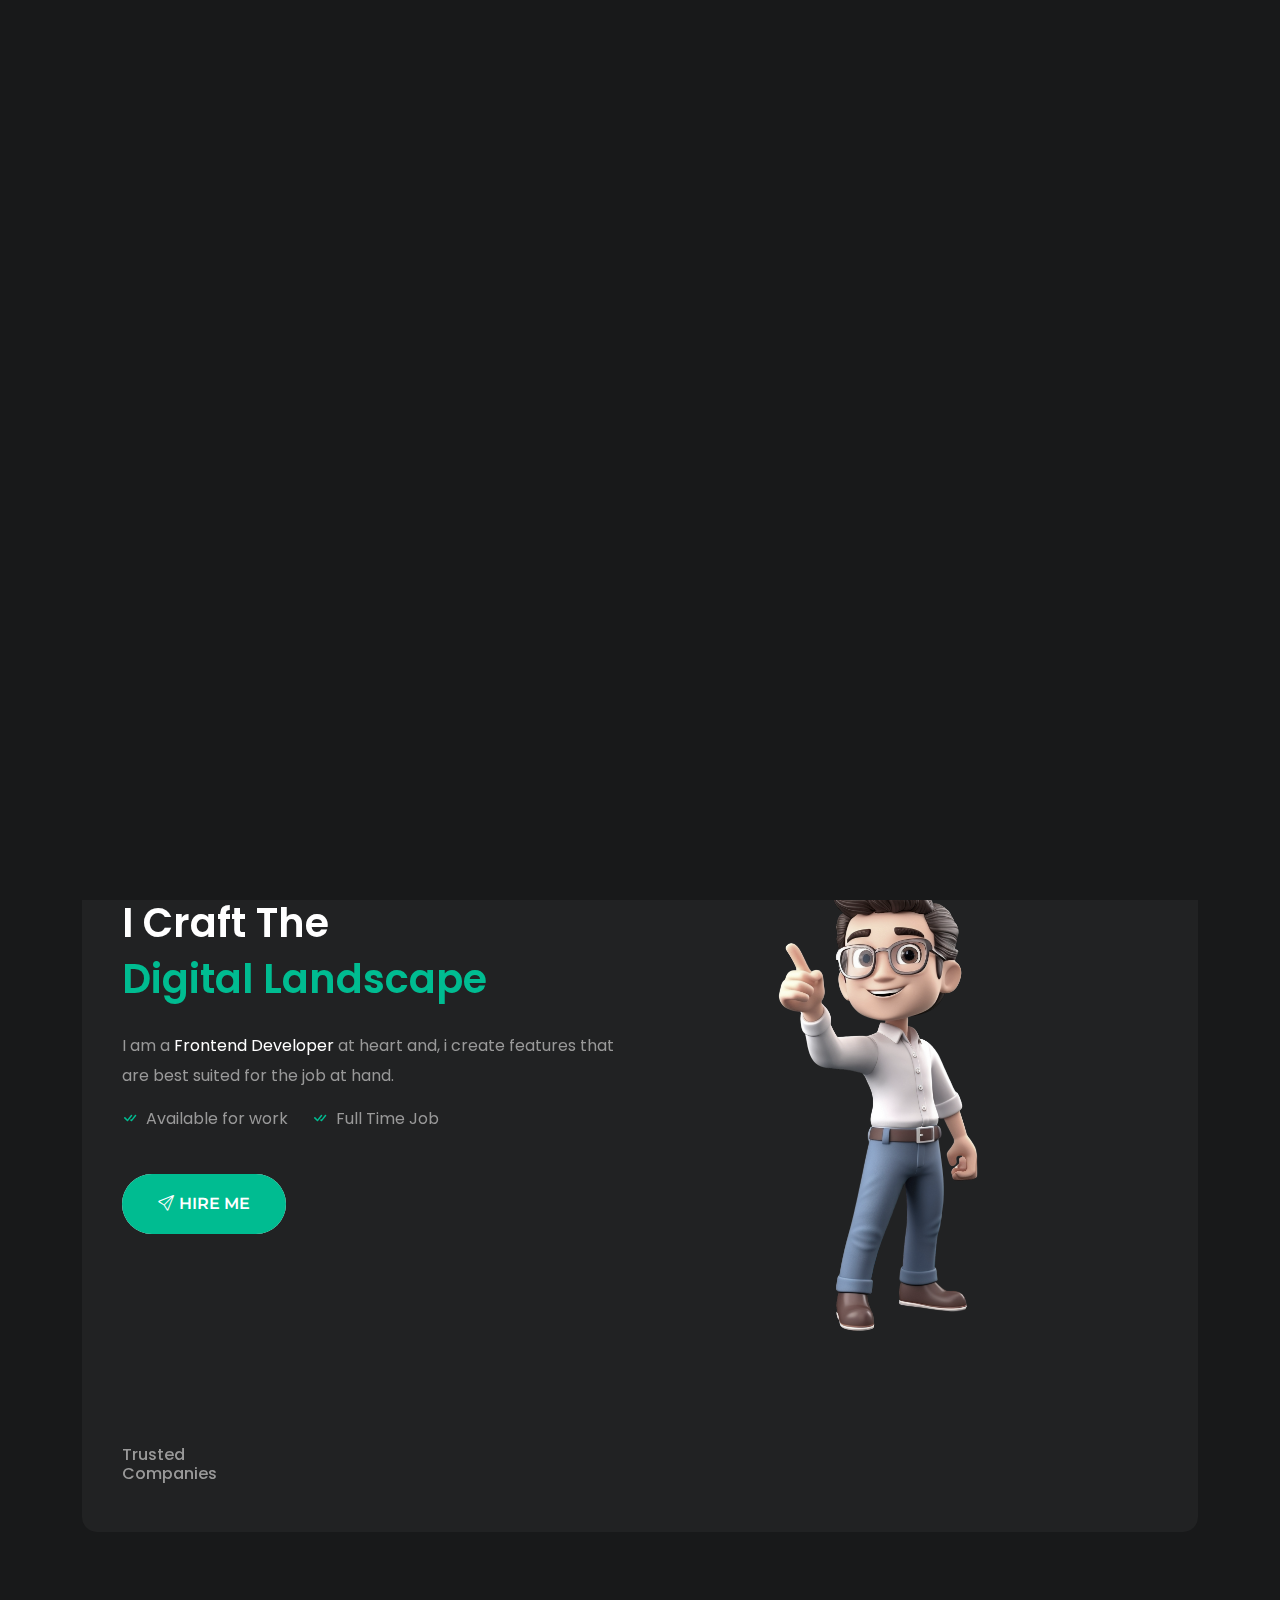
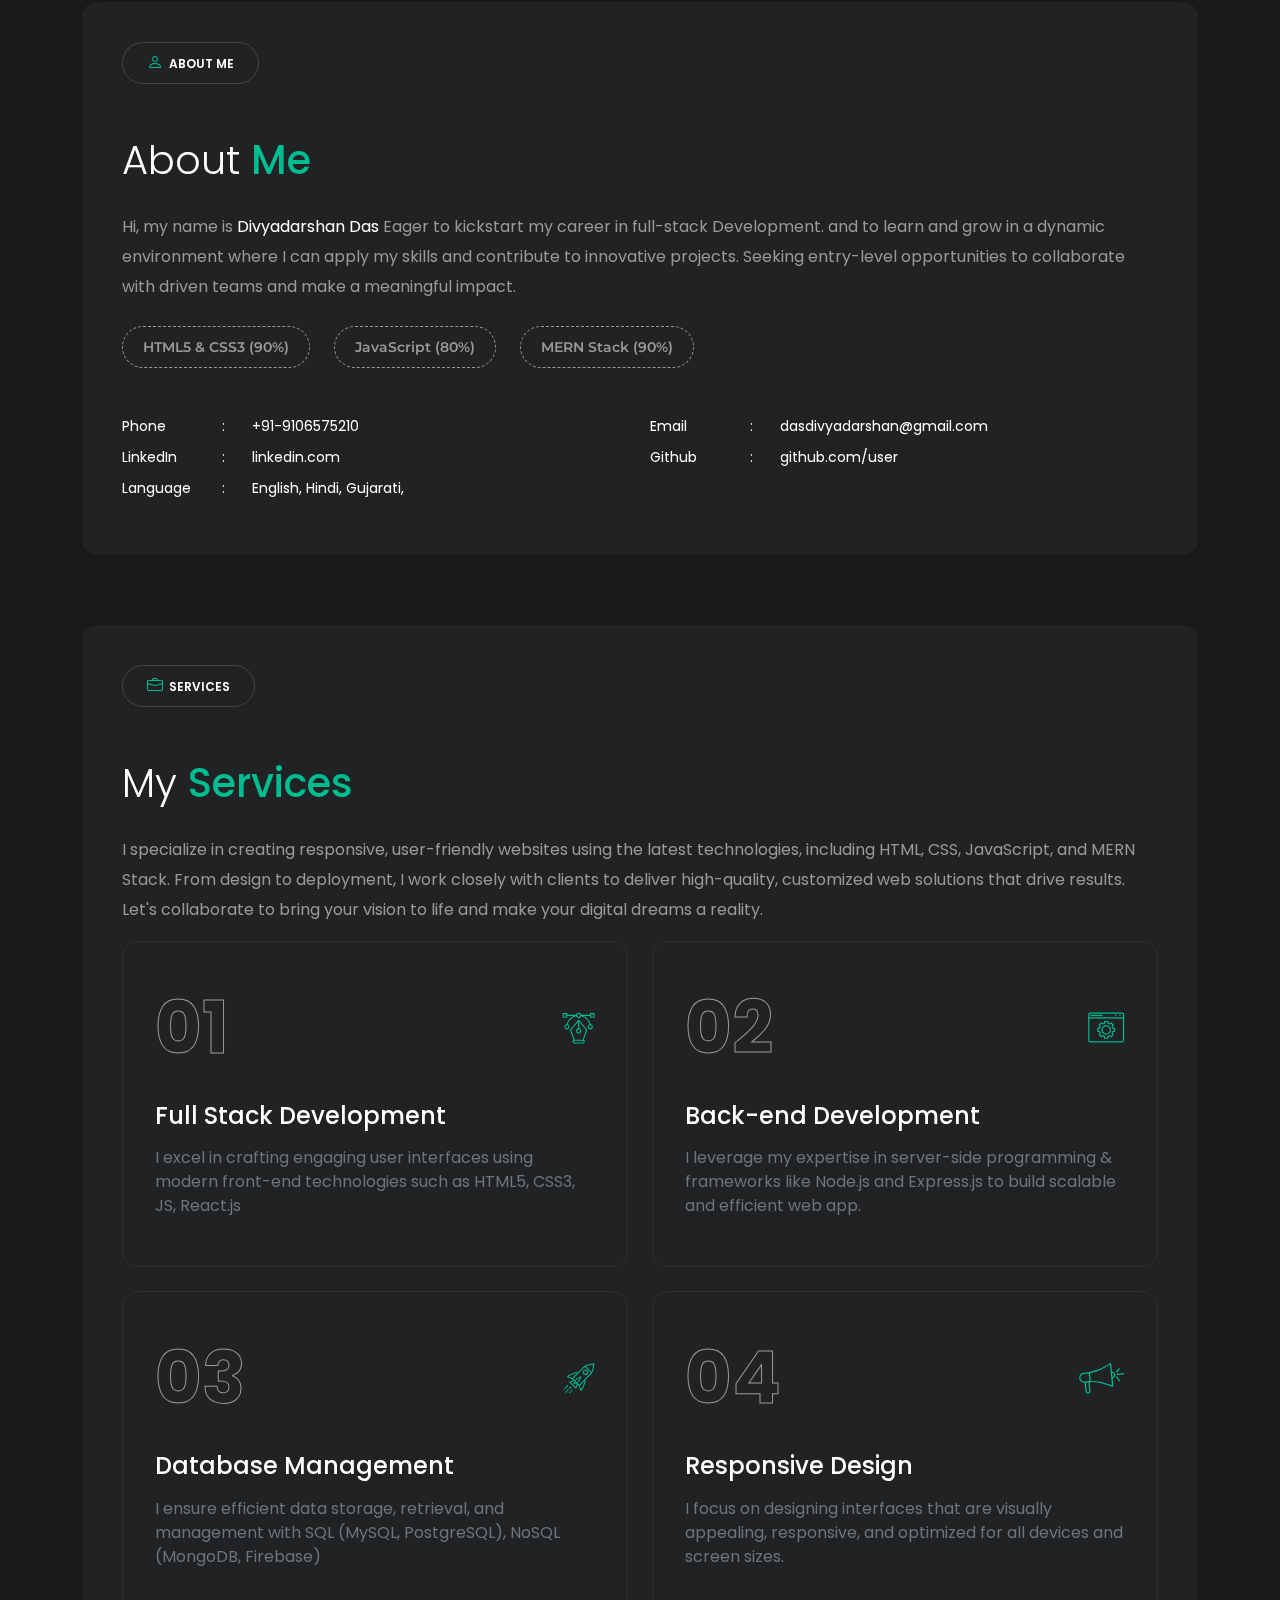
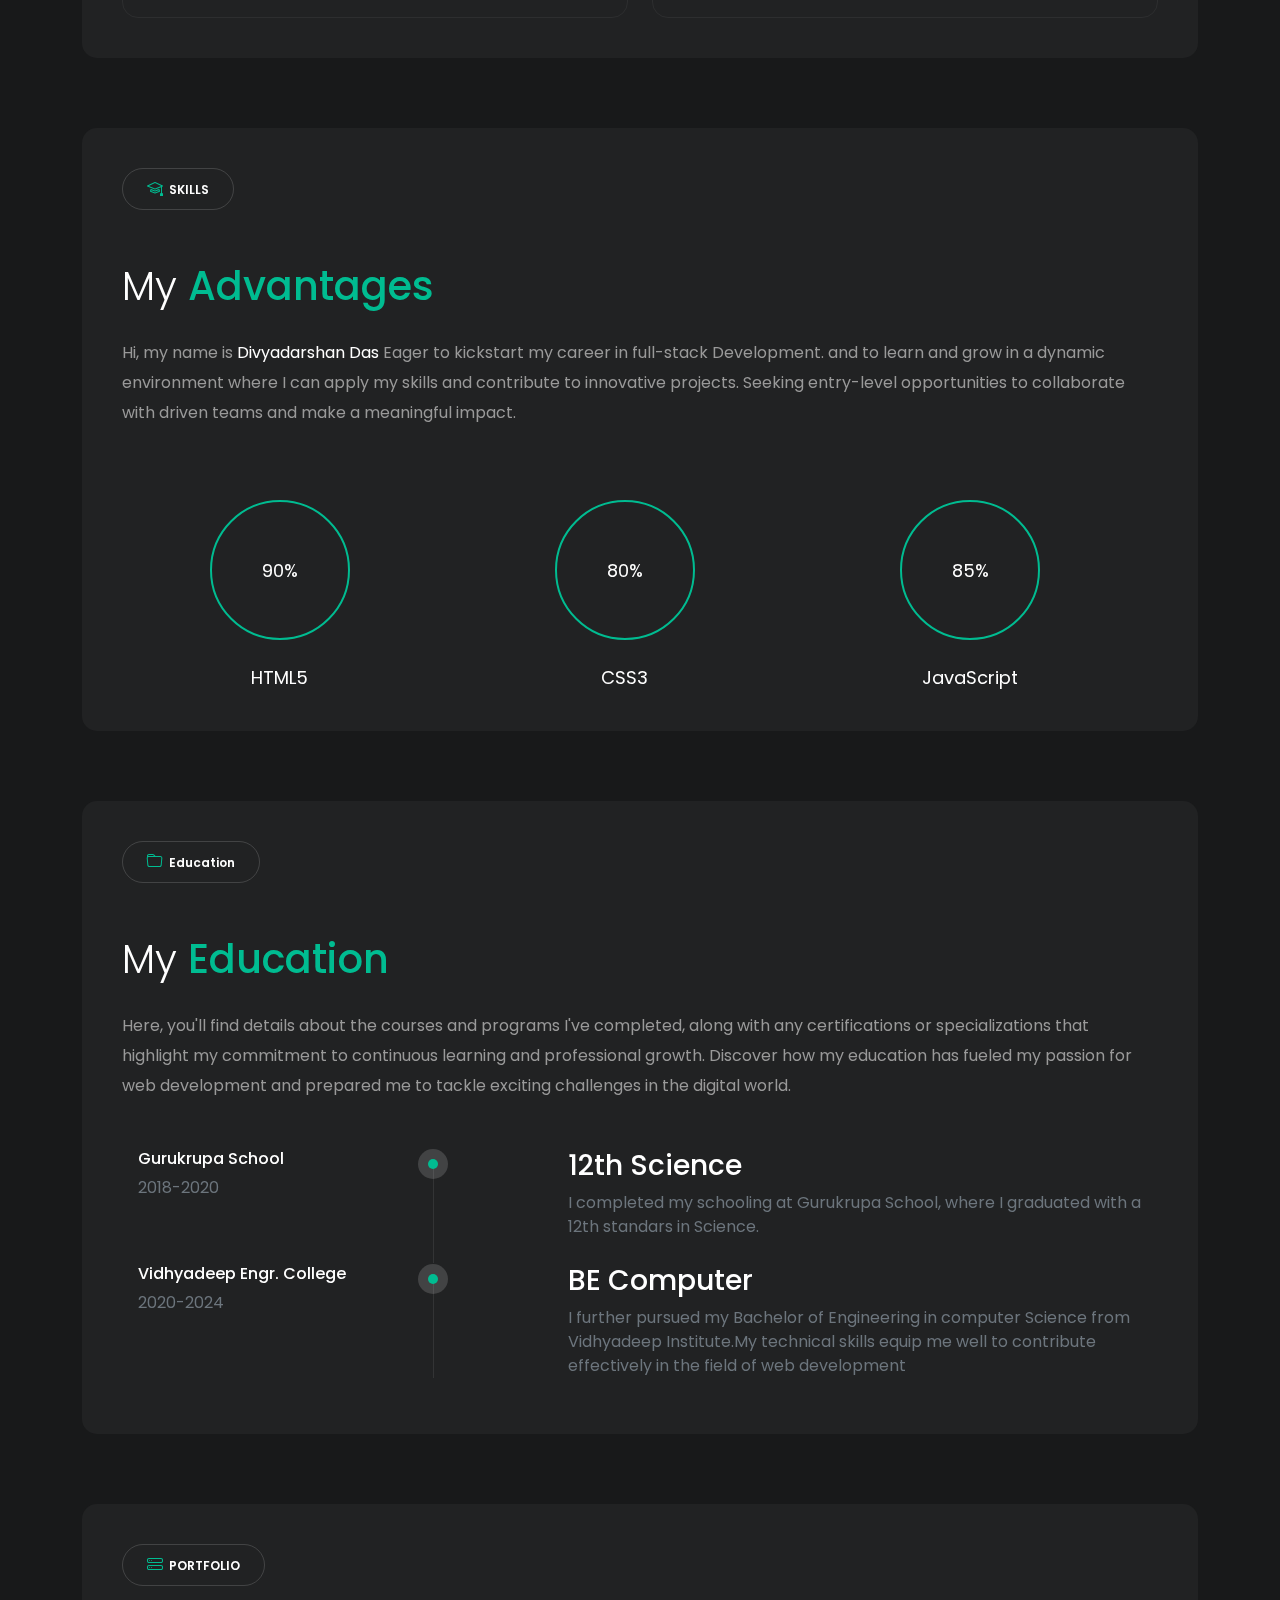
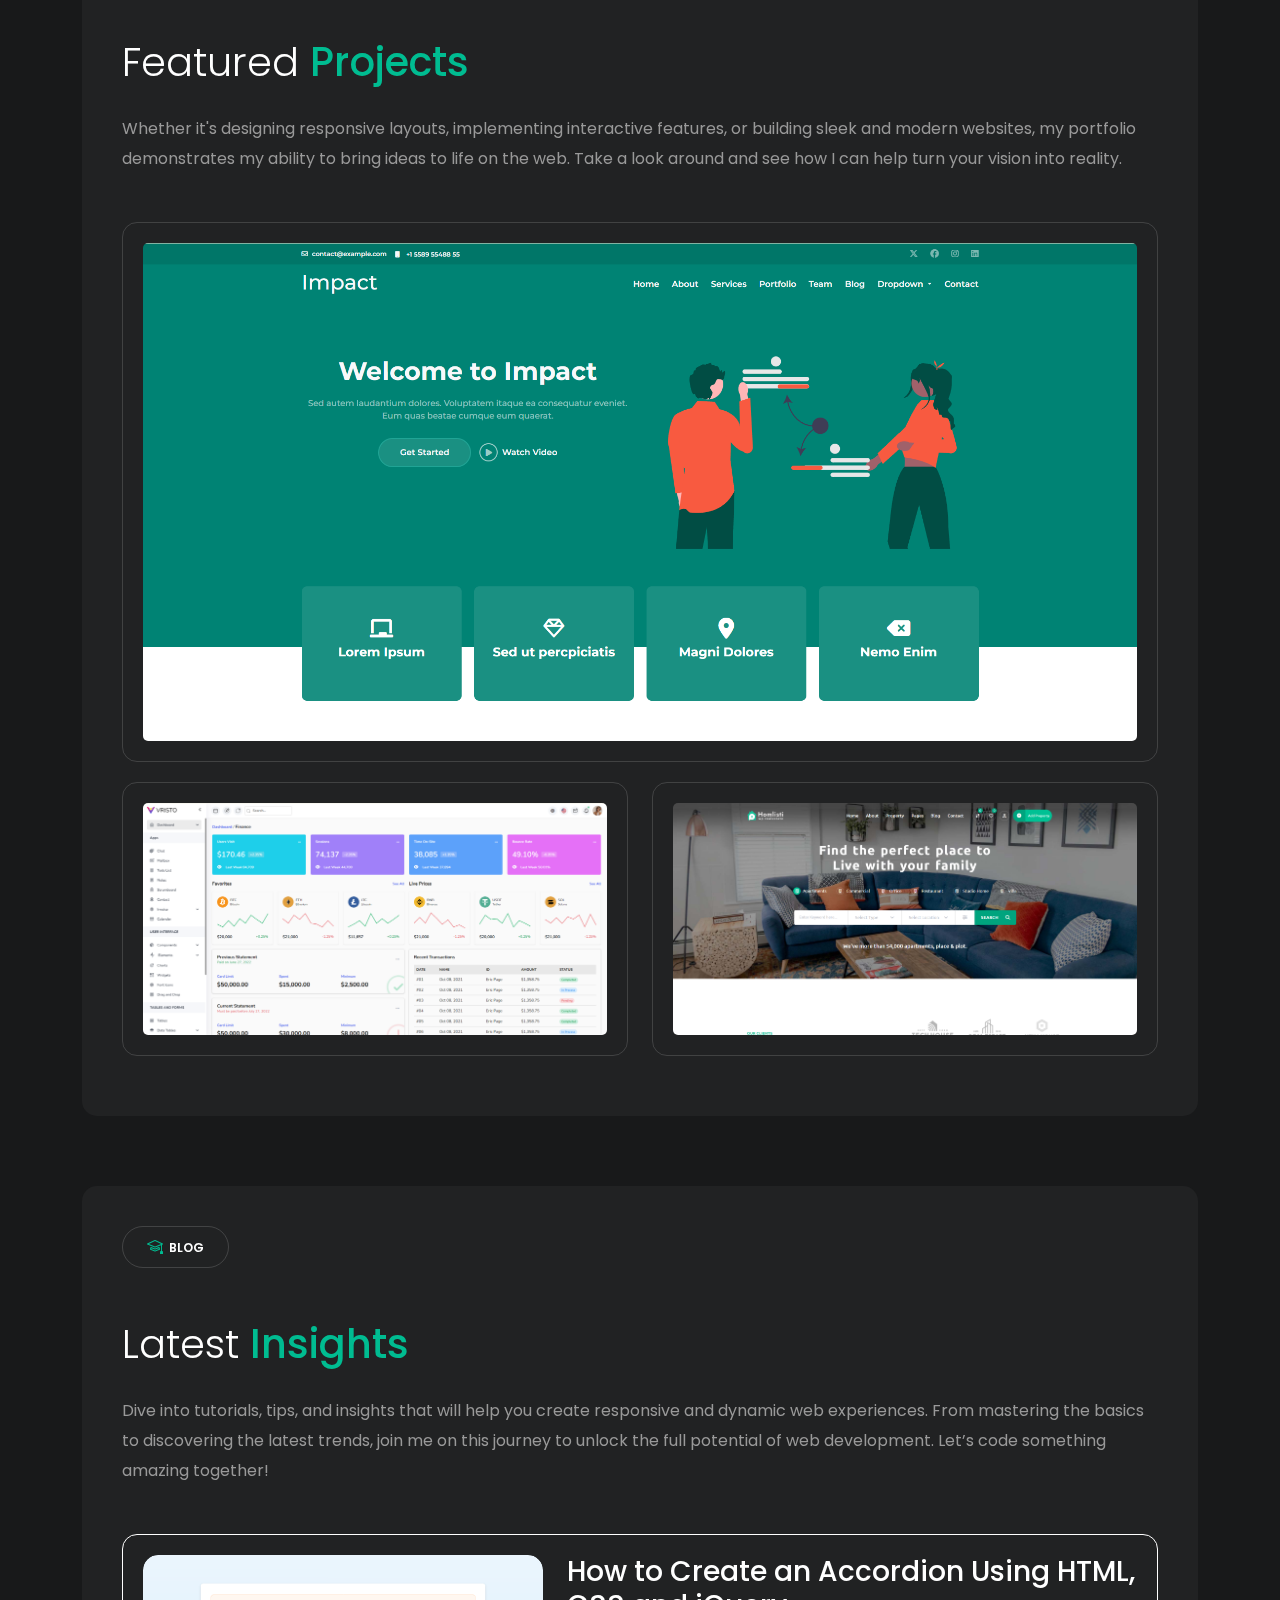
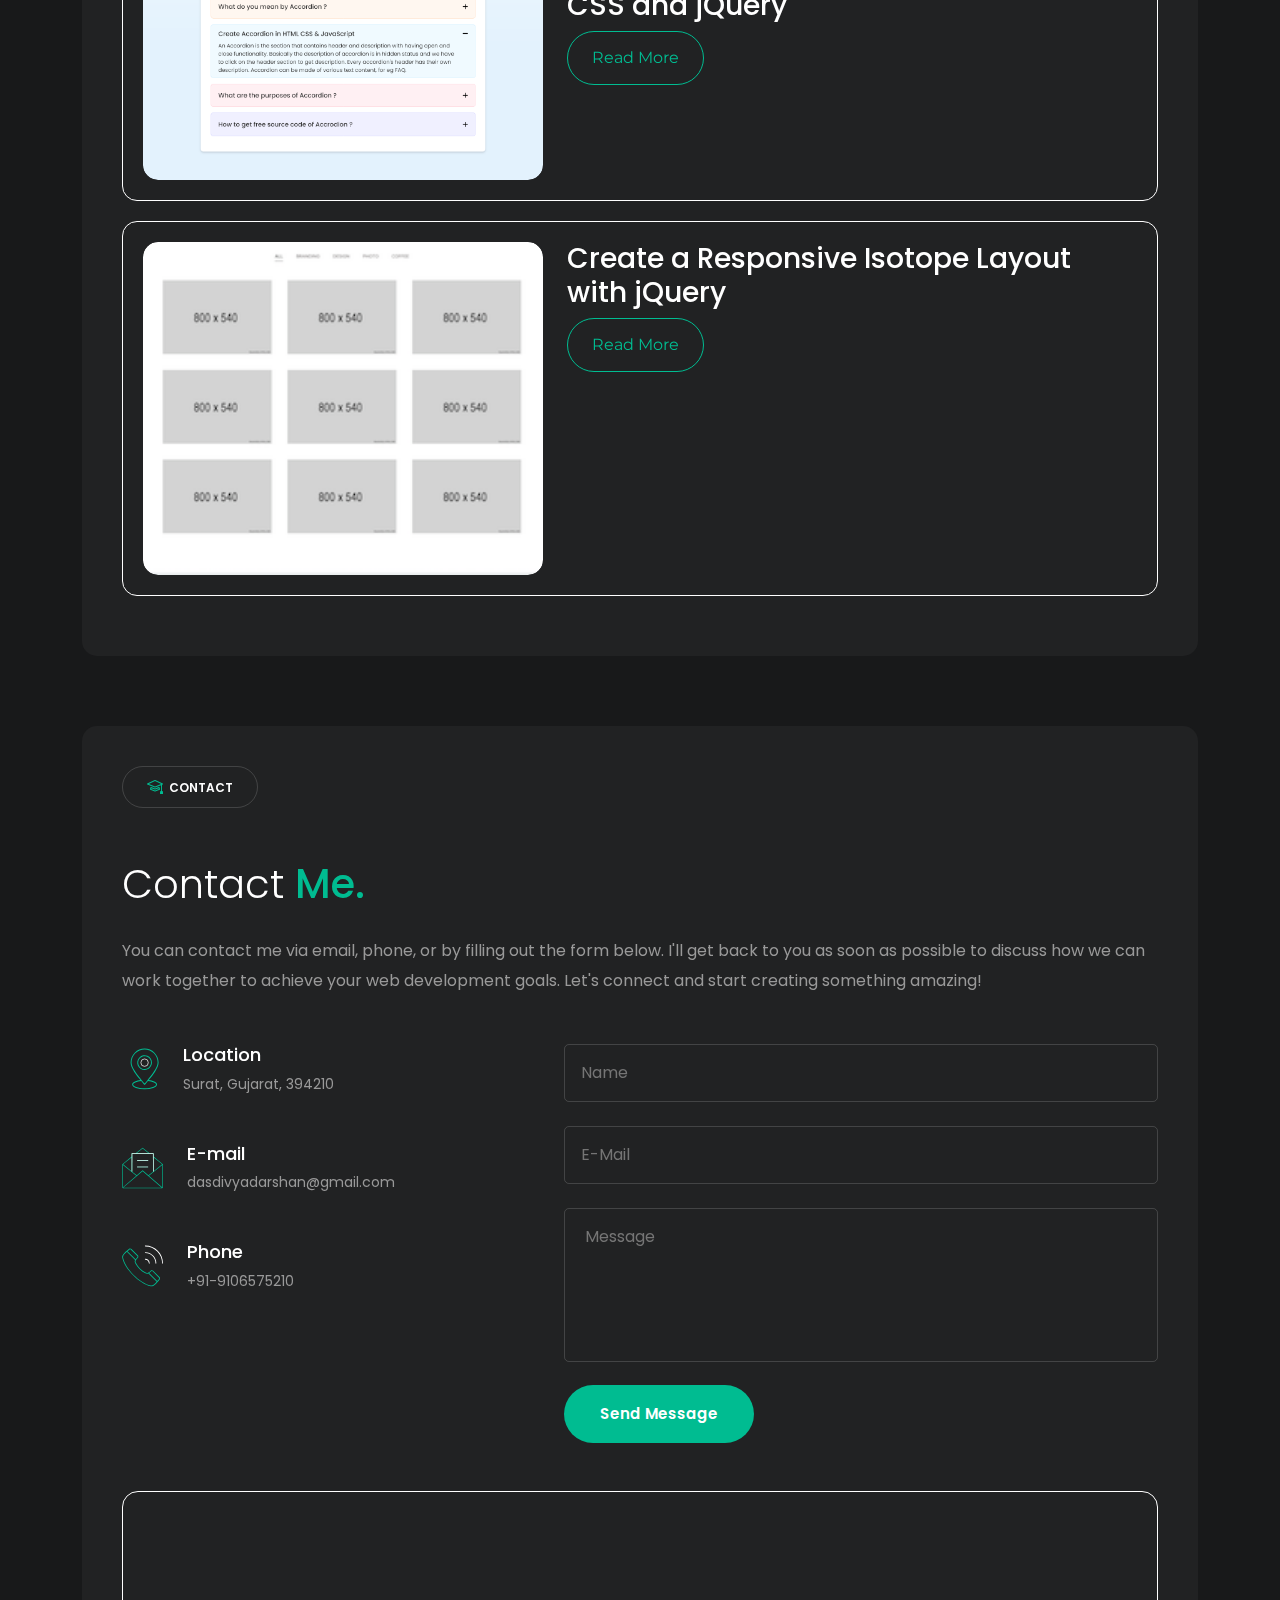
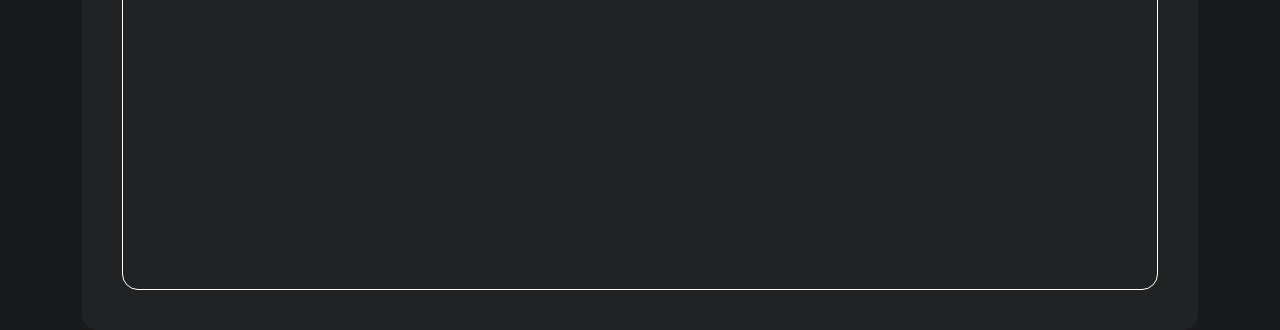
==== index.html @ cf65c737 "first commit for Portfolio project" ====
<!DOCTYPE html>
<html lang="en">

<head>
    <meta charset="UTF-8">
    <meta name="viewport" content="width=device-width, initial-scale=1.0">
    <!-- bootstrap icon css link -->
    <link rel="stylesheet" href="https://cdn.jsdelivr.net/npm/bootstrap-icons@1.11.3/font/bootstrap-icons.min.css">
    <link rel="stylesheet" href="./assets/css/bootstrap.min.css">

    <!-- external css link -->
    <link rel="stylesheet" href="./assets/css/style.css">
    <!-- media css file -->
    <link rel="stylesheet" href="./assets/css/media.css">
    <!-- swipper link -->
    <link rel="stylesheet" href="./assets/css/swiper.bundle.min.css" />
    <link rel="stylesheet" href="./assets/css/swiper.css">
    <!-- pointer css link -->
    <link rel="stylesheet" href="./assets/css/pointer.css">
    <!-- headline css link -->
    <link rel="stylesheet" href="./assets/css/headline.css">
    <title>Document</title>
</head>

<body>

    <div class="loader">
        <div class="black1">
            <div class="border-line1">
                <div></div>
            </div>
        </div>
        <div class="black2"></div>

    </div>
    <div class="cursor d-sm-flex d-none"></div>
    <div class="cursor2 d-sm-flex d-none"></div>


    <div class="container d-flex justify-content-center">
        <aside class="p-3 mt-5">
            <div class="aside-container">
                <div class="profile-card">
                    <div class="profile-image">
                        <img src="./assets/images/IMG-20240314-WA0000.jpg"
                            width="130" alt="">
                    </div>
                    <div class="profile-name">
                        <h6 class="text-white">Divyadarshan Das</h6>
                        <div class="cd-intro">
                            <h1 class="cd-headline clip is-full-width">
                                <div class="cd-words-wrapper">
                                    <b class="is-visible">Web Developer</b>
                                </div>
                            </h1>
                        </div>
                    </div>
                    <div class="profile-add">
                        <h6 class="d-flex justify-content-between">
                            <span class="text-white">Residence:</span>
                            <span class="text-secondary">Gujarat</span>
                        </h6>
                        <h6 class="d-flex justify-content-between">
                            <span class="text-white">City:</span>
                            <span class="text-secondary">Surat</span>
                        </h6>
                        <h6 class="d-flex justify-content-between">
                            <span class="text-white">Age:</span>
                            <span class="text-secondary">23</span>
                        </h6>
                    </div>
                    <div class="profile-skills ">
                        <h6 class="text-white">Skills</h6>
                        <div class="skill-percent d-flex my-3">
                            <div class=" text-center">
                                <div class="circle text-white">90%</div>
                                <span class="mt-2 d-inline-block text-white">HTML</span>
                            </div>
                            <div class="ms-3 text-center">
                                <div class="circle text-white">80%</div>
                                <span class="mt-2 d-inline-block text-white">CSS</span>
                            </div>
                            <div class="ms-3 text-center">
                                <div class="circle text-white">60%</div>
                                <span class="mt-2 d-inline-block text-white">jQuery</span>
                            </div>
                            <div class="ms-3 text-center">
                                <div class="circle text-white">90%</div>
                                <span class="mt-2 d-inline-block text-white">Js</span>
                            </div>
                        </div>
                        <div class="cv-btn w-100">
                            <a>DOWNLOAD CV <span class="animate-bounce"><svg width="18" height="18" viewBox="0 0 15 16"
                                        fill="none" xmlns="http://www.w3.org/2000/svg">
                                        <path
                                            d="M12.0724 4.92378C12.0726 4.91034 12.0726 4.89691 12.0726 4.88368C12.0726 2.53968 10.1657 0.632812 7.82171 0.632812C5.47771 0.632812 3.57084 2.53968 3.57084 4.88368C3.57084 4.89691 3.57084 4.91055 3.57104 4.92378C1.95417 5.0992 0.691406 6.47267 0.691406 8.13554C0.691406 9.91704 2.14059 11.3662 3.92209 11.3662H4.33138C4.55606 11.3662 4.7384 11.1839 4.7384 10.9592C4.7384 10.7345 4.55606 10.5522 4.33138 10.5522H3.92209C2.58952 10.5522 1.50544 9.46811 1.50544 8.13554C1.50544 6.80297 2.58952 5.71888 3.92209 5.71888H4.00309C4.11868 5.71888 4.22898 5.66963 4.30611 5.58355C4.38345 5.49726 4.42028 5.38248 4.40766 5.2673C4.3924 5.12769 4.38487 5.00233 4.38487 4.88348C4.38487 2.98842 5.92665 1.44664 7.82171 1.44664C9.71678 1.44664 11.2586 2.98842 11.2586 4.88348C11.2586 5.00233 11.251 5.12769 11.2358 5.2673C11.2231 5.38228 11.26 5.49726 11.3373 5.58355C11.4144 5.66963 11.5247 5.71888 11.6403 5.71888H11.7217C13.0541 5.71888 14.138 6.80297 14.138 8.13554C14.138 9.46811 13.0541 10.5522 11.7217 10.5522H11.288C11.0634 10.5522 10.881 10.7345 10.881 10.9592C10.881 11.1839 11.0634 11.3662 11.288 11.3662H11.7217C13.5028 11.3662 14.952 9.91704 14.952 8.13554C14.952 6.47247 13.6892 5.099 12.0724 4.92378Z"
                                            fill="white"></path>
                                        <path
                                            d="M6.26314 11.942C6.0877 12.1876 6.26327 12.5288 6.5651 12.5288H8.81272L7.3764 14.5396C7.25728 14.7064 7.29591 14.9382 7.46268 15.0573C7.62945 15.1764 7.86122 15.1378 7.98034 14.971L9.83579 12.3734C10.0112 12.1278 9.83566 11.7866 9.53382 11.7866H7.2862L8.72252 9.77578C8.84164 9.609 8.80302 9.37724 8.63624 9.25811C8.46947 9.13899 8.23771 9.17762 8.11858 9.34439L6.26314 11.942Z"
                                            fill="white"></path>
                                    </svg></span> </a>
                        </div>
                    </div>
                </div>
                <svg class="position-absolute w-0 h-0">
                    <clipPath id="my-clip-path" clipPathUnits="objectBoundingBox" stroke="white" stroke-width="2">
                        <path
                            d="M0.001,0.031 C0.001,0.014,0.026,0.001,0.055,0.001 H0.492 C0.506,0.001,0.52,0.004,0.53,0.009 L0.61,0.052 C0.62,0.057,0.634,0.06,0.649,0.06 H0.947 C0.977,0.06,1,0.074,1,0.091 V0.971 C1,0.987,0.977,1,0.947,1 H0.055 C0.026,1,0.001,0.987,0.001,0.971 V0.031">
                        </path>
                    </clipPath>
                </svg>
            </div>
        </aside>
    </div>
    <div class="menu d-none">
        <div class="d-flex flex-column align-items-center">
            <div class="side-menu-icon d-flex justify-content-center ">
                <img src="https://html.themestransmit.com/html/minfotailwind/assets/img/site-logo.svg" alt=""
                    width="30">
            </div>
            <ul class="p-0 m-0 d-flex flex-column align-items-center gap-4 py-4">
                <li><a href="#introduce" class="d-inline-block"><i class="bi bi-house text-white"></i></a></li>
                <li><a href="#about-me"> <i class="bi bi-person text-white"></i></a></li>
                <li><a href="#service"><i class="bi bi-briefcase text-white"></i></a></li>
                <li><a href="#skill"><i class="bi bi-mortarboard text-white"></i></a></li>
                <li><a href="#education"><i class="bi bi-folder text-white"></i></a></li>
                <li><a href="#portfolio"><i class="bi bi-hdd-stack text-white"></i></a></li>
                <li><a href="#blog"><i class="bi bi-chat-left-dots-fill text-white"></i></a></li>
                <li><a href="#contact"><i class="bi bi-envelope text-white"></i></a></li>
            </ul>
            <div class="share-icon d-flex justify-content-center position-relative align-items-center">
                <a href=""><i class="bi bi-share text-white"></i></a>

                <div class="social-icons position-absolute">
                    <span><a href="https://github.com/Divyadarshan007"><i class="bi bi-github text-white"></i></a></span>
                    <span><a href="https://www.linkedin.com/in/divyadarshan-das/"><i class="bi bi-linkedin text-white"></i></a></span>
                </div>
            </div>
        </div>
    </div>

    <div class="day-light-mode right-218">
        <div class="position-relative">
            <span class="animate-setting d-flex justify-content-center align-items-center position-absolute"><i
                    class="bi bi-gear text-white"></i></span>
            <div class="theme-option">
                <h5 class="text-white">Theme Mode</h5>
                <button class="moon me-2"><i class="bi bi-moon"></i></button>
                <button class="sun"><i class="bi bi-brightness-high text-white"></i></button>
            </div>
        </div>
    </div>

    <div class="line1">
        <span class="diamond"></span>
    </div>
    <div class="line2">
        <span class="diamond2"></span>
    </div>
    <div class="line3">
        <span class="diamond"></span>
    </div>
    <div class="line4">
        <span class="diamond4"></span>
    </div>

    <header class="d-xxl-none d-flex  justify-content-between ">
        <div class="d-flex align-items-center">
            <a href="" class="d-flex align-items-center">
                <img src="https://html.themestransmit.com/html/minfotailwind/assets/img/site-logo.svg" alt=""
                    width="30">
                <span class="fs-3">Dev</span>
            </a>
        </div>
        <div class="offcanvas-button">
            <button class="btn btn-dark sidebar-open" type="button"><svg viewBox="0 0 20 12" class="w-6"
                    xmlns="http://www.w3.org/2000/svg">
                    <path fill-rule="evenodd" clip-rule="evenodd"
                        d="M5.33333 11.3333C5.33333 11.1565 5.40357 10.987 5.5286 10.8619C5.65362 10.7369 5.82319 10.6667 6 10.6667H19.3333C19.5101 10.6667 19.6797 10.7369 19.8047 10.8619C19.9298 10.987 20 11.1565 20 11.3333C20 11.5101 19.9298 11.6797 19.8047 11.8047C19.6797 11.9298 19.5101 12 19.3333 12H6C5.82319 12 5.65362 11.9298 5.5286 11.8047C5.40357 11.6797 5.33333 11.5101 5.33333 11.3333ZM2.66667 6C2.66667 5.82319 2.7369 5.65362 2.86193 5.5286C2.98695 5.40357 3.15652 5.33333 3.33333 5.33333H16.6667C16.8435 5.33333 17.013 5.40357 17.1381 5.5286C17.2631 5.65362 17.3333 5.82319 17.3333 6C17.3333 6.17681 17.2631 6.34638 17.1381 6.4714C17.013 6.59643 16.8435 6.66667 16.6667 6.66667H3.33333C3.15652 6.66667 2.98695 6.59643 2.86193 6.4714C2.7369 6.34638 2.66667 6.17681 2.66667 6ZM0 0.666667C0 0.489856 0.0702379 0.320287 0.195262 0.195262C0.320286 0.070238 0.489856 0 0.666667 0H14C14.1768 0 14.3464 0.070238 14.4714 0.195262C14.5964 0.320287 14.6667 0.489856 14.6667 0.666667C14.6667 0.843478 14.5964 1.01305 14.4714 1.13807C14.3464 1.2631 14.1768 1.33333 14 1.33333H0.666667C0.489856 1.33333 0.320286 1.2631 0.195262 1.13807C0.0702379 1.01305 0 0.843478 0 0.666667Z"
                        class="fill-theme dark:fill-white"></path>
                </svg>
            </button>

            <div class="sidebar left-50">
                <div class="sidebar-header">
                    <button type="button"><i class="bi bi-x"></i></button>
                </div>
                <div class="sidebar-body">
                    <div>Menu</div>
                    <ul class="p-0">
                        <li><a href="">Home</a></li>
                        <li><a href="">About</a></li>
                        <li><a href="">Service</a></li>
                        <li><a href="">Skills</a></li>
                        <li><a href="">Portfolio</a></li>
                        <li><a href="">Blog</a></li>
                        <li><a href="">Contact</a></li>
                    </ul>
                    <div class="social-links text-center">
                        <p class="m-0 mb-2 ">Get In Touch</p>
                        <span class=""><i class="bi bi-facebook"></i></span>
                        <span class=""><i class="bi bi-twitter"></i></span>
                        <span class=""><i class="bi bi-linkedin"></i></span>
                        <span class=""><i class="bi bi-instagram"></i></span>
                    </div>
                </div>
            </div>
        </div>
    </header>


    <section class="main-section" id="introduce">
        <div class="container">
            <div class="main-body">
                <div class="col-xxl-9 col-12">
                    <div class="box ">
                        <div class="home-icon text-white d-inline-block px-4 py-2 rounded-5">
                            <i class="bi bi-house"></i>
                            INTRODUCE
                        </div>
                        <div class="d-flex">
                            <div class="col-md-6 col-12">
                                <div class="left-content pt-5">
                                    <h1 class="mb-4 fw-semibold">
                                        I Craft The <br>
                                        <span>Digital Landscape</span>
                                    </h1>
                                    <p>
                                        I am a <span class="text-white">Frontend Developer</span>
                                        at heart and, i create features that are best suited
                                        for the job at hand. </p>
                                    <ul class="d-flex gap-4 p-0">
                                        <li><i class="bi bi-check-all me-2 d-inline-block"></i>Available for work</li>
                                        <li><i class="bi bi-check-all me-2 d-inline-block"></i>Full Time Job</li>
                                    </ul>
                                    <button><a href=""><i class="bi bi-send"></i>HIRE ME</a></button>
                                </div>
                            </div>
                            <div class="col-6 d-md-block d-none ">
                                <div class=" right-image d-flex justify-content-end">
                                    <img src="./assets/images/—Pngtree—3d character illustrator standing pose_13320632.png"
                                        alt="" width="100%">
                                </div>
                            </div>
                        </div>
                        <div class="d-flex margin-5rem">
                            <div>
                                <h6 class="fs-6" style="color: #999999;">Trusted Companies</h6>
                            </div>
                            <div class="swiper mySwiper">
                                <div class="swiper-wrapper">
                                    <div class="swiper-slide">
                                        <img src="https://html.themestransmit.com/html/minfotailwind/assets/img/partners/logo4.svg"
                                            alt="">
                                    </div>
                                    <div class="swiper-slide">
                                        <img src="https://html.themestransmit.com/html/minfotailwind/assets/img/partners/logo2.svg"
                                            alt="">
                                    </div>
                                    <div class="swiper-slide">
                                        <img src="https://html.themestransmit.com/html/minfotailwind/assets/img/partners/logo1.svg"
                                            alt="">
                                    </div>
                                    <div class="swiper-slide">
                                        <img src="https://html.themestransmit.com/html/minfotailwind/assets/img/partners/logo3.svg"
                                            alt="">
                                    </div>
                                    <div class="swiper-slide">
                                        <img src="https://html.themestransmit.com/html/minfotailwind/assets/img/partners/logo4.svg"
                                            alt="">
                                    </div>
                                    <div class="swiper-slide">
                                        <img src="https://html.themestransmit.com/html/minfotailwind/assets/img/partners/logo2.svg"
                                            alt="">
                                    </div>
                                    <div class="swiper-slide">
                                        <img src="https://html.themestransmit.com/html/minfotailwind/assets/img/partners/logo3.svg"
                                            alt="">
                                    </div>
                                    <div class="swiper-slide">
                                        <img src="https://html.themestransmit.com/html/minfotailwind/assets/img/partners/logo1.svg"
                                            alt="">
                                    </div>
                                    <div class="swiper-slide">
                                        <img src="https://html.themestransmit.com/html/minfotailwind/assets/img/partners/logo2.svg"
                                            alt="">
                                    </div>
                                </div>
                            </div>
                        </div>
                    </div>
                </div>
            </div>
        </div>

    </section>
    <section class="main-section" id="about-me">
        <div class="container">
            <div class="main-body">
                <div class="col-xxl-9 col-12">
                    <div class="box">
                        <div class="home-icon text-white d-inline-block px-4 py-2 rounded-5">
                            <i class="bi bi-person"></i>
                            ABOUT ME
                        </div>
                        <div class="left-content pt-5">
                            <h1 class="mb-4 fw-light">
                                About
                                <span class="fw-medium">Me</span>
                            </h1>
                            <p>
                                Hi, my name is <span class="text-white">Divyadarshan Das</span> Eager to kickstart my
                                career
                                in full-stack Development. and to learn and grow in a dynamic environment where I can
                                apply
                                my skills and contribute to innovative projects. Seeking entry-level opportunities to
                                collaborate with driven teams and make a meaningful impact. </p>
                            <ul class="d-flex flex-wrap gap-4 p-0 mt-4 mb-4 p-language p-0">
                                <li><a href="">HTML5 & CSS3 (90%)</a></li>
                                <li><a href="">JavaScript (80%)</a></li>
                                <li><a href="">MERN Stack (90%)</a></li>
                            </ul>
                            <div>
                                <ul class="contact-info mt-5 p-0">
                                    <li class="">
                                        <span class="color-70">Phone</span>
                                        <span class="color-70">:</span>
                                        <span class="text-wrap text-white">+91-9106575210</span>
                                    </li>
                                    <li class="">
                                        <span class="color-70">Email</span>
                                        <span class="color-70">:</span>
                                        <span class="text-wrap text-white">dasdivyadarshan@gmail.com</span>
                                    </li>
                                    <li class="">
                                        <span class="color-70">LinkedIn</span>
                                        <span class="color-70">:</span>
                                        <span class="text-wrap text-white">linkedin.com</span>
                                    </li>
                                    <li class="">
                                        <span class="color-70">Github</span>
                                        <span class="color-70">:</span>
                                        <span class="text-wrap text-white">github.com/user</span>
                                    </li>
                                    <li class="">
                                        <span class="color-70">Language</span>
                                        <span class="color-70">:</span>
                                        <span class="text-wrap text-white">English, Hindi, Gujarati,</span>
                                    </li>

                                </ul>
                            </div>
                        </div>
                    </div>
                </div>
            </div>
        </div>

    </section>
    <section class="main-section" id="service">
        <div class="container">
            <div class="main-body">
                <div class="col-xxl-9 col-sm-12">
                    <div class="box">
                        <div class="home-icon text-white d-inline-block px-4 py-2 rounded-5">
                            <i class="bi bi-briefcase"></i>
                            SERVICES
                        </div>
                        <div class="left-content pt-5">
                            <h1 class="mb-4 fw-light">
                                My
                                <span class="fw-medium">Services</span>
                            </h1>
                            <p>
                                I specialize in creating responsive, user-friendly websites using the latest
                                technologies, including HTML, CSS, JavaScript, and MERN Stack. From design to
                                deployment, I work closely with clients to deliver high-quality, customized web
                                solutions that drive results. Let's collaborate to bring your vision to life and make
                                your digital dreams a reality.
                            </p>

                        </div>
                        <div class="row gy-4">
                            <div class="col-md-6 col-12">
                                <div class="card-item">
                                    <div class="d-flex justify-content-between align-items-center">
                                        <div class="design-text">01</div>
                                        <svg width="33" h="" eight="32" viewBox="0 0 33 32" class="fill-theme"
                                            xmlns="http://www.w3.org/2000/svg">
                                            <path
                                                d="M16.6599 0.813965C15.4258 0.813965 14.3875 1.68953 14.1331 2.8505H5.30667V1.61411C5.30608 1.46748 5.24728 1.3271 5.14319 1.22382C5.03911 1.12055 4.89826 1.06284 4.75164 1.0634H1.18069C1.03463 1.0637 0.894615 1.12178 0.791231 1.22497C0.687847 1.32815 0.629491 1.46805 0.628906 1.61411V5.1937C0.629491 5.33976 0.687847 5.47966 0.791231 5.58284C0.894615 5.68602 1.03463 5.7441 1.18069 5.7444H4.75164C4.89826 5.74496 5.03911 5.68726 5.14319 5.58398C5.24728 5.48071 5.30608 5.34032 5.30667 5.1937V3.95623H11.5059C8.07879 5.5101 5.48724 8.56947 4.56483 12.301C3.3553 12.517 2.42896 13.584 2.42896 14.8537C2.42896 16.2777 3.59309 17.4453 5.01619 17.4453C6.4393 17.4453 7.60451 16.2777 7.60451 14.8537C7.60451 13.6647 6.79182 12.6539 5.6954 12.3529C6.78739 8.28189 10.0674 5.1253 14.2065 4.21862C14.5505 5.24594 15.5218 5.99276 16.6599 5.99276C17.7979 5.99276 18.7703 5.24598 19.1143 4.21862C23.2544 5.1244 26.5334 8.2809 27.6254 12.3529C26.5284 12.6535 25.7163 13.6644 25.7163 14.8537C25.7163 16.2777 26.8804 17.4453 28.3035 17.4453C29.7266 17.4453 30.8918 16.2777 30.8918 14.8537C30.8918 13.5836 29.9649 12.5166 28.7548 12.301C27.8324 8.56931 25.2411 5.51004 21.8138 3.95623H28.0141V5.1937C28.0147 5.34032 28.0735 5.48071 28.1776 5.58398C28.2817 5.68726 28.4225 5.74496 28.5691 5.7444H32.1401C32.2867 5.74496 32.4275 5.68726 32.5316 5.58398C32.6357 5.48071 32.6945 5.34032 32.6951 5.1937V1.61411C32.6945 1.46748 32.6357 1.32709 32.5316 1.22382C32.4275 1.12054 32.2867 1.06284 32.1401 1.0634H28.5691C28.4225 1.06284 28.2817 1.12054 28.1776 1.22382C28.0735 1.32709 28.0147 1.46748 28.0141 1.61411V2.8505H19.1888C18.9345 1.68942 17.894 0.813965 16.6599 0.813965ZM16.6599 1.91646C17.4844 1.91646 18.1414 2.5739 18.1414 3.4012C18.1414 3.42454 18.1413 3.44833 18.1403 3.47139C18.1396 3.47391 18.1389 3.47643 18.1382 3.47896C18.1341 3.50576 18.132 3.53283 18.1319 3.55994C18.0542 4.31124 17.4302 4.88703 16.6591 4.88703C15.8961 4.88703 15.2778 4.32324 15.1894 3.5837C15.19 3.5486 15.1872 3.51352 15.1811 3.47895C15.1804 3.47607 15.1797 3.4732 15.179 3.47032C15.178 3.44761 15.1769 3.4242 15.1769 3.40122C15.1769 2.57391 15.8353 1.91646 16.6599 1.91646ZM1.7314 2.16913H4.19985V4.63867H1.7314V2.16913ZM29.1198 2.16913H31.5894V4.63867H29.1198V2.16913ZM16.6599 7.7237C16.6109 7.72447 16.5623 7.73173 16.5153 7.7453C16.5076 7.74729 16.5 7.74945 16.4925 7.75178C16.4493 7.76573 16.4079 7.78495 16.3694 7.809C16.3583 7.81617 16.3475 7.82374 16.337 7.83168C16.3004 7.85777 16.267 7.88823 16.2378 7.92239C16.2371 7.92274 16.2364 7.9231 16.2357 7.92347L8.19968 17.645C8.13809 17.7187 8.09675 17.8071 8.07971 17.9016C8.06267 17.9961 8.07052 18.0933 8.10249 18.1839L11.5568 27.8709C10.9036 28.1831 10.4489 28.8547 10.4489 29.6234C10.4489 30.6848 11.3155 31.5617 12.3753 31.5617H20.9458C22.0057 31.5617 22.8722 30.6848 22.8722 29.6234C22.8722 28.8542 22.4172 28.1818 21.7632 27.8698L25.2186 18.1839C25.251 18.0936 25.2594 17.9965 25.2429 17.902C25.2264 17.8075 25.1857 17.719 25.1246 17.645L17.1209 7.96882C17.0702 7.89314 17.0016 7.83116 16.9211 7.7884C16.8407 7.74564 16.7509 7.72341 16.6599 7.7237ZM16.1091 9.80883V16.332C14.9156 16.589 14.0154 17.6624 14.0154 18.9343C14.0154 20.3958 15.2034 21.5993 16.6599 21.5993C18.1162 21.5993 19.3043 20.3958 19.3043 18.9343C19.3043 17.6637 18.4065 16.5915 17.2149 16.3331V9.8153L24.0717 18.1061L20.6551 27.6852H12.6645L9.24907 18.1018L16.1091 9.80883ZM5.01619 13.3679C5.84077 13.3679 6.4977 14.0264 6.4977 14.8537C6.4977 15.681 5.84077 16.3385 5.01619 16.3385C4.19162 16.3385 3.53469 15.681 3.53469 14.8537C3.53469 14.0264 4.19162 13.3679 5.01619 13.3679ZM28.2992 13.3679C28.3006 13.3679 28.302 13.3679 28.3034 13.3679C29.1279 13.3679 29.7848 14.0264 29.7849 14.8537C29.7849 15.681 29.1279 16.3385 28.3034 16.3385C27.4788 16.3385 26.8218 15.681 26.8218 14.8537C26.8218 14.0279 27.4767 13.3702 28.2992 13.3679ZM16.6599 17.3794C17.5132 17.3794 18.1986 18.0651 18.1986 18.9343C18.1986 19.8036 17.5132 20.4936 16.6599 20.4936C15.8064 20.4936 15.1211 19.8036 15.1211 18.9343C15.1211 18.0651 15.8064 17.3794 16.6599 17.3794ZM12.3751 28.7909H20.9456C21.4066 28.7909 21.7663 29.1502 21.7663 29.6234C21.7663 30.0967 21.4066 30.456 20.9456 30.456H12.3751C11.9141 30.456 11.5545 30.0967 11.5545 29.6234C11.5545 29.1502 11.9141 28.7909 12.3751 28.7909Z">
                                            </path>
                                        </svg>
                                    </div>
                                    <h6 class="text-white">Full Stack Development</h6>
                                    <p class="text-secondary">I excel in crafting engaging user interfaces using modern
                                        front-end technologies such as HTML5, CSS3, JS, React.js</p>
                                </div>
                            </div>
                            <div class="col-md-6 col-12">
                                <div class="card-item">
                                    <div class="d-flex justify-content-between align-items-center">
                                        <div class="design-text">02</div>
                                        <svg width="37" height="31" viewBox="0 0 37 31" class="fill-theme"
                                            xmlns="http://www.w3.org/2000/svg">
                                            <path
                                                d="M2.21101 30.4333H34.179C34.7012 30.4333 35.202 30.2259 35.5712 29.8567C35.9404 29.4875 36.1479 28.9867 36.1479 28.4645V2.48079C36.1479 1.95862 35.9404 1.45785 35.5712 1.08862C35.202 0.719392 34.7012 0.511963 34.179 0.511963H2.21101C1.68885 0.511963 1.18807 0.719392 0.818844 1.08862C0.449617 1.45785 0.242188 1.95862 0.242188 2.48079V28.4645C0.242188 28.9867 0.449617 29.4875 0.818844 29.8567C1.18807 30.2259 1.68885 30.4333 2.21101 30.4333ZM1.43904 2.48079C1.43904 2.27605 1.52038 2.0797 1.66515 1.93492C1.80992 1.79015 2.00628 1.70882 2.21101 1.70882H34.179C34.3838 1.70882 34.5801 1.79015 34.7249 1.93492C34.8697 2.0797 34.951 2.27605 34.951 2.48079V5.29938H1.43904V2.48079ZM1.43904 6.49624H34.951V28.4645C34.951 28.6693 34.8697 28.8656 34.7249 29.0104C34.5801 29.1552 34.3838 29.2365 34.179 29.2365H2.21101C2.00628 29.2365 1.80992 29.1552 1.66515 29.0104C1.52038 28.8656 1.43904 28.6693 1.43904 28.4645V6.49624Z">
                                            </path>
                                            <path d="M14.6033 2.90552H2.63477V4.10237H14.6033V2.90552Z"></path>
                                            <path d="M32.5562 2.90552H31.3594V4.10237H32.5562V2.90552Z"></path>
                                            <path d="M28.3687 2.90527H27.1719V4.10213H28.3687V2.90527Z"></path>
                                            <path
                                                d="M9.81721 20.0386H10.6131C10.8056 20.0375 10.9941 20.0938 11.1545 20.2003C11.315 20.3067 11.44 20.4585 11.5139 20.6363C11.5877 20.8141 11.6069 21.0099 11.569 21.1987C11.5312 21.3874 11.438 21.5606 11.3013 21.6962L10.7388 22.2588C10.626 22.3693 10.5615 22.5198 10.5593 22.6777C10.5596 22.7568 10.5756 22.8352 10.6064 22.9081C10.6373 22.981 10.6822 23.0471 10.7388 23.1026L12.959 25.3227C13.0144 25.3793 13.0805 25.4242 13.1534 25.4551C13.2263 25.4859 13.3047 25.5019 13.3838 25.5022C13.5417 25.5 13.6922 25.4355 13.8027 25.3227L14.3653 24.7662C14.4982 24.6256 14.6712 24.5294 14.8608 24.4909C15.0504 24.4523 15.2472 24.4732 15.4245 24.5507C15.6034 24.6222 15.7563 24.7463 15.8632 24.9066C15.9701 25.0668 16.0257 25.2558 16.0229 25.4484V26.2443C16.0229 26.403 16.086 26.5552 16.1982 26.6674C16.3104 26.7797 16.4626 26.8427 16.6213 26.8427H19.7631C19.9218 26.8427 20.074 26.7797 20.1862 26.6674C20.2985 26.5552 20.3615 26.403 20.3615 26.2443V25.4484C20.3578 25.2556 20.4132 25.0663 20.5201 24.9058C20.6271 24.7454 20.7806 24.6215 20.9599 24.5507C21.1372 24.4732 21.334 24.4523 21.5236 24.4909C21.7132 24.5294 21.8863 24.6256 22.0191 24.7662L22.5817 25.3227C22.6938 25.4342 22.8455 25.4967 23.0036 25.4967C23.1617 25.4967 23.3133 25.4342 23.4255 25.3227L25.6456 23.1026C25.7022 23.0471 25.7471 22.981 25.778 22.9081C25.8088 22.8352 25.8248 22.7568 25.8251 22.6777C25.8229 22.5198 25.7584 22.3693 25.6456 22.2588L25.0891 21.6962C24.9485 21.5634 24.8523 21.3903 24.8138 21.2007C24.7752 21.0111 24.7961 20.8143 24.8736 20.637C24.9444 20.4576 25.0683 20.3042 25.2287 20.1972C25.3892 20.0903 25.5785 20.0349 25.7713 20.0386H26.5732C26.7319 20.0386 26.8841 19.9756 26.9963 19.8633C27.1086 19.7511 27.1716 19.5989 27.1716 19.4402V16.2984C27.1716 16.1397 27.1086 15.9875 26.9963 15.8753C26.8841 15.763 26.7319 15.7 26.5732 15.7H25.7773C25.5848 15.6994 25.3968 15.6419 25.237 15.5346C25.0771 15.4274 24.9526 15.2753 24.879 15.0974C24.8054 14.9196 24.7861 14.7239 24.8235 14.5351C24.8609 14.3463 24.9533 14.1728 25.0891 14.0364L25.6516 13.4738C25.7644 13.3634 25.8289 13.2128 25.8311 13.0549C25.8308 12.9758 25.8148 12.8974 25.784 12.8245C25.7531 12.7516 25.7081 12.6855 25.6516 12.6301L23.4314 10.4099C23.376 10.3534 23.3099 10.3084 23.237 10.2776C23.1641 10.2467 23.0857 10.2307 23.0066 10.2304C22.8487 10.2326 22.6981 10.2971 22.5877 10.4099L22.0251 10.9664C21.8922 11.107 21.7192 11.2032 21.5296 11.2417C21.34 11.2803 21.1432 11.2594 20.9659 11.1819C20.7865 11.1111 20.6331 10.9872 20.5261 10.8268C20.4192 10.6663 20.3638 10.477 20.3675 10.2842V9.48832C20.3675 9.32961 20.3044 9.17739 20.1922 9.06517C20.08 8.95294 19.9278 8.88989 19.7691 8.88989H16.6273C16.4686 8.88989 16.3164 8.95294 16.2042 9.06517C16.0919 9.17739 16.0289 9.32961 16.0289 9.48832V10.2842C16.0317 10.4768 15.976 10.6658 15.8692 10.8261C15.7623 10.9863 15.6093 11.1104 15.4305 11.1819C15.2532 11.2594 15.0563 11.2803 14.8668 11.2417C14.6772 11.2032 14.5041 11.107 14.3712 10.9664L13.8087 10.4099C13.6966 10.2984 13.5449 10.2359 13.3868 10.2359C13.2287 10.2359 13.0771 10.2984 12.9649 10.4099L10.7448 12.6301C10.6882 12.6855 10.6432 12.7516 10.6124 12.8245C10.5816 12.8974 10.5656 12.9758 10.5652 13.0549C10.5675 13.2128 10.632 13.3634 10.7448 13.4738L11.3013 14.0364C11.4419 14.1693 11.538 14.3423 11.5766 14.5319C11.6152 14.7215 11.5943 14.9183 11.5167 15.0956C11.4453 15.2745 11.3212 15.4275 11.1609 15.5343C11.0007 15.6412 10.8117 15.6969 10.6191 15.694H9.81721C9.65849 15.694 9.50628 15.7571 9.39405 15.8693C9.28183 15.9815 9.21878 16.1337 9.21878 16.2924V19.4342C9.21799 19.5133 9.23288 19.5917 9.2626 19.665C9.29232 19.7383 9.33628 19.805 9.39193 19.8612C9.44757 19.9174 9.51381 19.962 9.58681 19.9925C9.65981 20.0229 9.73811 20.0386 9.81721 20.0386ZM10.4156 16.8969H10.6131C11.0416 16.8953 11.46 16.767 11.8157 16.5282C12.1715 16.2894 12.4487 15.9507 12.6124 15.5548C12.7761 15.1588 12.8192 14.7233 12.736 14.303C12.6529 13.8827 12.4473 13.4964 12.1451 13.1926L12.0075 13.0789L13.3838 11.7025L13.5215 11.8401C13.8252 12.1423 14.2116 12.3479 14.6319 12.431C15.0522 12.5142 15.4877 12.4712 15.8837 12.3074C16.2796 12.1437 16.6183 11.8665 16.8571 11.5108C17.0959 11.155 17.2241 10.7366 17.2257 10.3082V10.0867H19.1706V10.2842C19.1706 10.7127 19.2976 11.1316 19.5356 11.4879C19.7737 11.8442 20.112 12.122 20.5079 12.2859C20.9038 12.4499 21.3394 12.4928 21.7597 12.4092C22.1799 12.3256 22.566 12.1192 22.8689 11.8162L23.0066 11.6786L24.3829 13.0549L24.2453 13.1926C23.9431 13.4964 23.7375 13.8827 23.6544 14.303C23.5712 14.7233 23.6142 15.1588 23.778 15.5548C23.9417 15.9507 24.2189 16.2894 24.5747 16.5282C24.9304 16.767 25.3488 16.8953 25.7773 16.8969H25.9748V18.8417H25.7773C25.3488 18.8417 24.9299 18.9687 24.5736 19.2067C24.2173 19.4448 23.9395 19.7831 23.7756 20.179C23.6116 20.5749 23.5687 21.0105 23.6523 21.4308C23.7359 21.851 23.9423 22.2371 24.2453 22.54L24.3829 22.6777L22.9826 24.0541L22.845 23.9164C22.542 23.6134 22.156 23.407 21.7357 23.3234C21.3155 23.2398 20.8798 23.2827 20.4839 23.4467C20.0881 23.6107 19.7497 23.8884 19.5117 24.2447C19.2736 24.601 19.1466 25.0199 19.1467 25.4484V25.6459H17.2257V25.4484C17.2241 25.0199 17.0959 24.6015 16.8571 24.2458C16.6183 23.89 16.2796 23.6129 15.8837 23.4491C15.4877 23.2854 15.0522 23.2424 14.6319 23.3255C14.2116 23.4087 13.8252 23.6142 13.5215 23.9164L13.3838 24.0541L12.0075 22.6537L12.1451 22.5161C12.4481 22.2131 12.6545 21.8271 12.7381 21.4068C12.8217 20.9866 12.7788 20.5509 12.6148 20.1551C12.4508 19.7592 12.1731 19.4208 11.8168 19.1828C11.4605 18.9448 11.0416 18.8177 10.6131 18.8178H10.4156V16.8969Z">
                                            </path>
                                            <path
                                                d="M18.1956 22.6535C19.1425 22.6535 20.0681 22.3727 20.8554 21.8466C21.6427 21.3206 22.2563 20.5729 22.6186 19.6981C22.981 18.8233 23.0758 17.8607 22.8911 16.9321C22.7063 16.0034 22.2504 15.1504 21.5808 14.4808C20.9113 13.8113 20.0583 13.3553 19.1296 13.1706C18.2009 12.9859 17.2383 13.0807 16.3636 13.443C15.4888 13.8054 14.7411 14.419 14.215 15.2063C13.689 15.9936 13.4082 16.9192 13.4082 17.866C13.4082 19.1357 13.9126 20.3534 14.8104 21.2513C15.7082 22.1491 16.9259 22.6535 18.1956 22.6535ZM18.1956 14.2755C18.9058 14.2755 19.6 14.4861 20.1904 14.8806C20.7809 15.2751 21.2411 15.8359 21.5129 16.492C21.7846 17.1481 21.8557 17.87 21.7172 18.5665C21.5787 19.263 21.2367 19.9028 20.7345 20.405C20.2324 20.9071 19.5926 21.2491 18.8961 21.3876C18.1996 21.5262 17.4777 21.4551 16.8216 21.1833C16.1655 20.9115 15.6047 20.4513 15.2102 19.8608C14.8156 19.2704 14.6051 18.5762 14.6051 17.866C14.6051 16.9138 14.9833 16.0005 15.6567 15.3271C16.3301 14.6538 17.2433 14.2755 18.1956 14.2755Z">
                                            </path>
                                        </svg>
                                    </div>
                                    <h6 class="text-white">Back-end Development</h6>
                                    <p class="text-secondary">I leverage my expertise in server-side programming &
                                        frameworks like Node.js and Express.js to build scalable and efficient web app.
                                    </p>
                                </div>
                            </div>
                            <div class="col-md-6 col-12">
                                <div class="card-item">
                                    <div class="d-flex justify-content-between align-items-center">
                                        <div class="design-text">03</div>
                                        <svg width="32" height="31" viewBox="0 0 32 31" class="fill-theme"
                                            xmlns="http://www.w3.org/2000/svg">
                                            <path
                                                d="M31.3586 0.492502C31.2987 0.432719 31.2251 0.388514 31.1441 0.363749C31.0632 0.338985 30.9775 0.334415 30.8944 0.350439L25.0786 1.48138C23.2662 1.83313 21.6006 2.71933 20.2963 4.02588L14.5195 9.80262L13.7678 9.05075C13.6963 8.97916 13.6053 8.93014 13.5062 8.90977C13.4071 8.88939 13.3042 8.89855 13.2103 8.93612L5.81363 11.8906C5.75062 11.9158 5.69319 11.9532 5.64464 12.0006L4.15803 13.449C4.09591 13.5095 4.05003 13.5848 4.02463 13.6678C3.99922 13.7507 3.99509 13.8388 4.01263 13.9237C4.03016 14.0087 4.0688 14.0879 4.12498 14.1541C4.18115 14.2202 4.25307 14.2711 4.33409 14.3022L8.9895 16.0847L10.1156 17.2108L6.67576 18.6295C6.59712 18.662 6.52771 18.7134 6.47368 18.7791C6.41966 18.8449 6.38268 18.9229 6.36603 19.0063C6.34938 19.0898 6.35358 19.176 6.37824 19.2575C6.40291 19.3389 6.44729 19.413 6.50744 19.4731L12.3781 25.3438C12.4751 25.4408 12.6066 25.4953 12.7437 25.4953C12.7777 25.4953 12.8117 25.4919 12.8451 25.4854C12.9285 25.4687 13.0065 25.4316 13.0722 25.3775C13.1379 25.3234 13.1893 25.254 13.2218 25.1753L14.6403 21.7357L15.7159 22.8113L17.4981 27.4663C17.5291 27.5474 17.58 27.6194 17.6461 27.6756C17.7123 27.7318 17.7915 27.7705 17.8765 27.788C17.9108 27.795 17.9458 27.7986 17.9808 27.7986C18.0499 27.7986 18.1182 27.7848 18.1818 27.7579C18.2454 27.7311 18.303 27.6918 18.3512 27.6424L19.7997 26.1556C19.8471 26.1071 19.8844 26.0497 19.9095 25.9866L22.8642 18.5901C22.9017 18.4962 22.9109 18.3933 22.8905 18.2942C22.8702 18.1952 22.8212 18.1042 22.7497 18.0327L22.0487 17.3317L27.8259 11.5545C29.1317 10.2483 30.0177 8.58187 30.3702 6.76883L31.5007 0.956895C31.5168 0.873772 31.5122 0.78797 31.4875 0.707006C31.4627 0.626043 31.4184 0.55239 31.3586 0.492502ZM6.29266 12.8129L13.2776 10.023L13.7883 10.5338L9.24644 15.0757L5.4588 13.6255L6.29266 12.8129ZM13.143 19.2245C13.131 19.2293 13.1193 19.2345 13.108 19.24L12.1024 19.7356L12.6 18.7344C12.605 18.7247 12.6093 18.7146 12.6135 18.7043L13.653 16.6186L16.7723 15.0696L15.2325 18.1973L13.143 19.2245ZM12.5613 24.0644L7.78667 19.29L10.9053 18.0039L11.5086 18.6071L10.4953 20.6458C10.4471 20.7426 10.4304 20.8521 10.4478 20.9589C10.4651 21.0656 10.5155 21.1643 10.5919 21.2408C10.6267 21.2748 10.6662 21.3036 10.7092 21.3264C10.7185 21.3315 10.7274 21.3365 10.7369 21.3411C10.7784 21.3613 10.8225 21.3758 10.8679 21.3842C10.8751 21.3855 10.8822 21.3853 10.8895 21.3863C10.9122 21.3901 10.9352 21.3923 10.9582 21.393C10.9743 21.393 10.9902 21.389 11.0063 21.3875C11.0205 21.3862 11.0343 21.3853 11.0484 21.3828C11.0963 21.3751 11.1429 21.3606 11.1867 21.3398L13.233 20.3315L13.8472 20.9459L12.5613 24.0644ZM21.7775 18.523L18.9874 25.5076L18.1747 26.3416L16.7526 22.6276L21.3174 18.0629L21.7775 18.523ZM27.094 10.8238L16.1421 21.7758L14.2155 19.8497L15.8469 19.0476C15.9492 18.9972 16.0321 18.9143 16.0825 18.812L18.375 14.1549C18.4228 14.0579 18.4389 13.9484 18.4212 13.8417C18.4035 13.735 18.3527 13.6366 18.2761 13.5603C18.1996 13.484 18.101 13.4336 17.9943 13.4162C17.8875 13.3988 17.7781 13.4153 17.6812 13.4634L13.0376 15.7696C12.9366 15.8196 12.8548 15.9012 12.8046 16.002L11.994 17.6285L10.0755 15.709L21.0274 4.75707C21.3452 4.44074 21.6883 4.15083 22.0532 3.89024L27.9601 9.79715C27.6996 10.1622 27.4099 10.5055 27.094 10.8238ZM29.3549 6.57089C29.1962 7.38401 28.916 8.16858 28.5235 8.89821L22.9519 3.32659C23.6808 2.93485 24.4644 2.65502 25.2765 2.49651L30.3389 1.512L29.3549 6.57089Z">
                                            </path>
                                            <path
                                                d="M22.4563 6.66505C21.8248 6.66495 21.2129 6.88381 20.7247 7.28433C20.2365 7.68485 19.9023 8.24225 19.7791 8.86155C19.6558 9.48086 19.7511 10.1237 20.0487 10.6807C20.3463 11.2376 20.8278 11.6741 21.4111 11.9158C21.9945 12.1575 22.6436 12.1895 23.2479 12.0062C23.8522 11.823 24.3742 11.4359 24.7251 10.9109C25.076 10.3859 25.2339 9.75546 25.1721 9.12705C25.1102 8.49863 24.8324 7.9111 24.3859 7.46457C24.1331 7.21035 23.8324 7.00879 23.5012 6.87155C23.17 6.73432 22.8148 6.66413 22.4563 6.66505ZM23.6547 10.593C23.4177 10.8301 23.1156 10.9915 22.7868 11.0569C22.458 11.1224 22.1171 11.0888 21.8074 10.9605C21.4976 10.8322 21.2328 10.6149 21.0466 10.3362C20.8603 10.0574 20.7609 9.72964 20.7609 9.39436C20.7609 9.05909 20.8603 8.73134 21.0466 8.45257C21.2328 8.1738 21.4976 7.95653 21.8074 7.82823C22.1171 7.69993 22.458 7.66637 22.7868 7.73179C23.1156 7.79721 23.4177 7.95867 23.6547 8.19575C23.8134 8.35243 23.9394 8.53905 24.0255 8.74481C24.1115 8.95057 24.1557 9.17136 24.1557 9.39436C24.1557 9.61737 24.1115 9.83816 24.0255 10.0439C23.9394 10.2497 23.8134 10.4363 23.6547 10.593Z">
                                            </path>
                                            <path
                                                d="M6.6209 26.0877L8.38254 24.3262C8.43055 24.2782 8.46863 24.2212 8.49462 24.1585C8.5206 24.0958 8.53397 24.0285 8.53397 23.9606C8.53397 23.8927 8.5206 23.8255 8.49462 23.7628C8.46864 23.7 8.43055 23.643 8.38254 23.595C8.33453 23.547 8.27753 23.5089 8.21481 23.483C8.15208 23.457 8.08485 23.4436 8.01695 23.4436C7.94905 23.4436 7.88182 23.457 7.81909 23.483C7.75636 23.5089 7.69937 23.547 7.65136 23.595L5.88971 25.3565C5.8417 25.4045 5.80362 25.4615 5.77764 25.5242C5.75165 25.587 5.73828 25.6542 5.73828 25.7221C5.73828 25.79 5.75165 25.8572 5.77764 25.92C5.80362 25.9827 5.8417 26.0397 5.88972 26.0877C5.93773 26.1357 5.99472 26.1738 6.05745 26.1998C6.12018 26.2258 6.18741 26.2391 6.25531 26.2391C6.3232 26.2391 6.39044 26.2258 6.45316 26.1998C6.51589 26.1738 6.57289 26.1357 6.6209 26.0877Z">
                                            </path>
                                            <path
                                                d="M4.57839 26.6672L4.07544 27.17C3.97921 27.2672 3.9254 27.3985 3.92578 27.5353C3.92617 27.6721 3.98072 27.8031 4.0775 27.8998C4.17428 27.9964 4.3054 28.0508 4.44217 28.051C4.57894 28.0512 4.71022 27.9972 4.80728 27.9008L5.30954 27.3987C5.40556 27.3016 5.45925 27.1704 5.45886 27.0338C5.45848 26.8971 5.40406 26.7662 5.30749 26.6696C5.21092 26.573 5.08004 26.5185 4.94344 26.5181C4.80683 26.5176 4.6756 26.5712 4.57839 26.6672Z">
                                            </path>
                                            <path
                                                d="M3.07636 28.1697L2.28425 28.9618C2.18729 29.0588 2.13281 29.1903 2.13281 29.3274C2.13281 29.4645 2.18728 29.596 2.28424 29.693C2.38121 29.79 2.51271 29.8444 2.64984 29.8444C2.78696 29.8444 2.91847 29.79 3.01543 29.693L3.80754 28.9012C3.85558 28.8532 3.89368 28.7962 3.91969 28.7335C3.94569 28.6707 3.95908 28.6035 3.9591 28.5356C3.95911 28.4677 3.94575 28.4004 3.91978 28.3377C3.8938 28.2749 3.85572 28.2179 3.80771 28.1699C3.7597 28.1218 3.7027 28.0837 3.63997 28.0577C3.57723 28.0317 3.50998 28.0183 3.44207 28.0183C3.37416 28.0183 3.30691 28.0317 3.24416 28.0576C3.18141 28.0836 3.12439 28.1217 3.07636 28.1697Z">
                                            </path>
                                            <path
                                                d="M2.74661 25.2089L5.16605 22.7894C5.21406 22.7413 5.25215 22.6844 5.27813 22.6216C5.30411 22.5589 5.31749 22.4917 5.31749 22.4238C5.31749 22.3559 5.30411 22.2886 5.27813 22.2259C5.25215 22.1632 5.21406 22.1062 5.16605 22.0582C5.11804 22.0102 5.06105 21.9721 4.99832 21.9461C4.93559 21.9201 4.86836 21.9067 4.80046 21.9067C4.73256 21.9067 4.66533 21.9201 4.6026 21.9461C4.53987 21.9721 4.48288 22.0102 4.43487 22.0582L2.01543 24.4778C1.96727 24.5257 1.92904 24.5827 1.90293 24.6455C1.87682 24.7083 1.86335 24.7756 1.86328 24.8436C1.86321 24.9115 1.87656 24.9789 1.90254 25.0417C1.92853 25.1045 1.96664 25.1616 2.01471 25.2097C2.06278 25.2577 2.11986 25.2959 2.18268 25.3218C2.2455 25.3478 2.31283 25.3612 2.38081 25.3611C2.44879 25.361 2.5161 25.3476 2.57886 25.3214C2.64163 25.2953 2.69864 25.2571 2.74661 25.2089Z">
                                            </path>
                                            <path
                                                d="M0.98704 25.5052L0.573307 25.9189C0.476346 26.0159 0.421875 26.1474 0.421875 26.2845C0.421875 26.4216 0.476348 26.5531 0.573309 26.6501C0.67027 26.7471 0.801778 26.8015 0.938901 26.8015C1.07603 26.8015 1.20753 26.7471 1.30449 26.6501L1.71822 26.2364C1.76639 26.1884 1.80462 26.1314 1.83073 26.0686C1.85683 26.0058 1.87031 25.9385 1.87037 25.8706C1.87044 25.8026 1.8571 25.7353 1.83111 25.6724C1.80513 25.6096 1.76701 25.5525 1.71894 25.5045C1.67087 25.4564 1.61379 25.4183 1.55097 25.3923C1.48815 25.3663 1.42082 25.353 1.35284 25.353C1.28486 25.3531 1.21756 25.3666 1.15479 25.3927C1.09202 25.4188 1.03502 25.457 0.98704 25.5052Z">
                                            </path>
                                            <path
                                                d="M8.74403 26.7083L7.9334 27.5191C7.88524 27.5671 7.84701 27.6241 7.8209 27.6869C7.79479 27.7496 7.78132 27.8169 7.78125 27.8849C7.78118 27.9529 7.79452 28.0202 7.82051 28.083C7.84649 28.1459 7.88461 28.2029 7.93268 28.251C7.98075 28.2991 8.03783 28.3372 8.10065 28.3632C8.16347 28.3892 8.2308 28.4025 8.29878 28.4024C8.36676 28.4024 8.43407 28.3889 8.49683 28.3628C8.5596 28.3367 8.61661 28.2984 8.66458 28.2503L9.47521 27.4395C9.52338 27.3915 9.56161 27.3345 9.58772 27.2717C9.61382 27.209 9.6273 27.1417 9.62736 27.0737C9.62743 27.0057 9.61409 26.9384 9.5881 26.8756C9.56212 26.8127 9.524 26.7557 9.47593 26.7076C9.42786 26.6595 9.37078 26.6214 9.30796 26.5954C9.24514 26.5694 9.17781 26.5561 9.10983 26.5562C9.04185 26.5562 8.97455 26.5697 8.91178 26.5958C8.84901 26.6219 8.79201 26.6602 8.74403 26.7083Z">
                                            </path>
                                            <path
                                                d="M6.94946 28.5025L6.09675 29.3554C6.04874 29.4034 6.01065 29.4604 5.98467 29.5231C5.95869 29.5858 5.94531 29.6531 5.94531 29.721C5.94531 29.7889 5.95869 29.8561 5.98467 29.9188C6.01065 29.9816 6.04874 30.0386 6.09675 30.0866C6.14476 30.1346 6.20175 30.1727 6.26448 30.1986C6.32721 30.2246 6.39444 30.238 6.46234 30.238C6.53024 30.238 6.59747 30.2246 6.6602 30.1986C6.72293 30.1727 6.77992 30.1346 6.82793 30.0866L7.68064 29.2337C7.72865 29.1857 7.76674 29.1287 7.79272 29.066C7.8187 29.0032 7.83208 28.936 7.83208 28.8681C7.83208 28.8002 7.8187 28.733 7.79272 28.6702C7.76674 28.6075 7.72865 28.5505 7.68064 28.5025C7.63263 28.4545 7.57564 28.4164 7.51291 28.3904C7.45018 28.3644 7.38295 28.3511 7.31505 28.3511C7.24716 28.3511 7.17992 28.3644 7.1172 28.3904C7.05447 28.4164 6.99747 28.4545 6.94946 28.5025Z">
                                            </path>
                                        </svg>
                                    </div>
                                    <h6 class="text-white">Database Management</h6>
                                    <p class="text-secondary">I ensure efficient data storage, retrieval, and management
                                        with SQL (MySQL, PostgreSQL), NoSQL (MongoDB, Firebase)</p>
                                </div>
                            </div>
                            <div class="col-md-6 col-12">
                                <div class="card-item">
                                    <div class="d-flex justify-content-between align-items-center">
                                        <div class="design-text ">04</div>
                                        <svg width="46" height="31" viewBox="0 0 46 31" class="fill-theme"
                                            xmlns="http://www.w3.org/2000/svg">
                                            <path
                                                d="M33.5446 15.0219C33.9557 14.9825 34.355 14.862 34.7194 14.6676C35.0839 14.4732 35.4063 14.2086 35.668 13.8891C35.9298 13.5696 36.1258 13.2015 36.2448 12.806C36.3638 12.4104 36.4033 11.9952 36.3612 11.5844C36.3211 11.1734 36.2 10.7744 36.0051 10.4104C35.8102 10.0463 35.5453 9.72446 35.2254 9.46319C34.9057 9.20191 34.5374 9.00642 34.1418 8.88803C33.7463 8.76964 33.3311 8.73063 32.9204 8.77316L32.1235 0.681331C32.1135 0.576954 32.0774 0.476763 32.0186 0.38994C31.9598 0.303118 31.8801 0.232442 31.787 0.184392C31.6938 0.136342 31.59 0.112455 31.4852 0.114919C31.3803 0.117383 31.2778 0.146121 31.187 0.198497C31.1028 0.243969 22.5521 5.13085 19.681 6.34503C17.4575 7.28934 10.7159 9.01783 10.2398 9.14075L4.67756 9.69099C3.68951 9.78857 2.7527 10.1774 1.98595 10.8082C1.21922 11.439 0.657101 12.2832 0.370917 13.234C0.0847331 14.1847 0.0873773 15.1989 0.378513 16.1481C0.669648 17.0974 1.23616 17.9387 2.00617 18.5655C2.21705 18.7421 2.44338 18.8994 2.68244 19.0355C3.58718 19.5602 4.63472 19.7852 5.67511 19.6782L6.54618 28.4061C6.5852 28.8022 6.71806 29.1834 6.93372 29.518C7.14938 29.8526 7.44165 30.131 7.78634 30.3301C8.23999 30.5918 8.76425 30.7047 9.28537 30.6531C9.94654 30.5876 10.5546 30.2623 10.9759 29.7487C11.3973 29.235 11.5974 28.575 11.5324 27.9138L10.6644 19.1806L11.2405 19.1226C11.8503 19.1563 18.7046 19.5257 21.0445 20.0085C24.0885 20.6376 33.4358 23.7555 33.5297 23.7808C33.6283 23.8138 33.7336 23.8218 33.8362 23.8039C33.9387 23.786 34.0351 23.7429 34.1168 23.6785C34.2058 23.6124 34.2757 23.5238 34.3192 23.4219C34.3628 23.32 34.3786 23.2084 34.3649 23.0984L33.5446 15.0219ZM33.0523 10.0357C33.5475 9.98767 34.0416 10.1379 34.4262 10.4535C34.8108 10.7691 35.0546 11.2243 35.104 11.7194C35.129 11.9651 35.1054 12.2133 35.0344 12.4499C34.9634 12.6864 34.8465 12.9067 34.6904 13.098C34.5342 13.2894 34.3419 13.448 34.1244 13.565C33.9068 13.6819 33.6684 13.7549 33.4227 13.7796L33.0523 10.0357ZM1.43898 15.0623C1.34135 14.0706 1.64155 13.0806 2.27359 12.3101C2.90563 11.5396 3.81777 11.0517 4.80948 10.9536L9.79568 10.4613L10.5394 17.9437L5.55321 18.436C5.06147 18.4851 4.56488 18.4367 4.09185 18.2936C3.61883 18.1506 3.17865 17.9156 2.79651 17.6023C2.41437 17.289 2.09778 16.9033 1.86484 16.4675C1.6319 16.0317 1.48719 15.5542 1.43898 15.0623ZM10.2847 28.0327C10.3181 28.3637 10.2186 28.6944 10.008 28.952C9.79752 29.2097 9.49337 29.3732 9.16229 29.4065C8.83129 29.4399 8.50062 29.3404 8.24294 29.1299C7.98529 28.9194 7.8218 28.6152 7.78845 28.2842L6.92595 19.554L9.41903 19.3079L10.2847 28.0327ZM21.3001 18.7889C19.1597 18.3489 13.5728 18.0023 11.8032 17.8849L11.051 10.2167C12.7625 9.75811 18.1599 8.35314 20.1965 7.48181C22.592 6.47765 28.7141 3.05325 30.9694 1.76562L33.0071 22.2927C30.5498 21.4744 23.8698 19.3249 21.3001 18.7889ZM37.69 11.563C37.6701 11.3981 37.7166 11.232 37.8192 11.1013C37.9218 10.9706 38.0721 10.886 38.2371 10.8661L44.4568 10.1168C44.6217 10.0969 44.7879 10.1434 44.9186 10.246C44.9833 10.2968 45.0373 10.3599 45.0777 10.4315C45.118 10.5033 45.1439 10.5821 45.1537 10.6638C45.1636 10.7455 45.1572 10.8284 45.135 10.9076C45.1129 10.9868 45.0753 11.0609 45.0245 11.1256C44.9737 11.1903 44.9107 11.2444 44.8389 11.2847C44.7673 11.3251 44.6883 11.3509 44.6066 11.3608L38.3869 12.1101C38.2523 12.1263 38.1162 12.0984 37.9987 12.0306C37.9146 11.9821 37.8427 11.9145 37.7892 11.8333C37.7356 11.7522 37.7016 11.6596 37.69 11.563ZM37.1316 8.52078L39.5536 5.57875C39.6597 5.44815 39.8133 5.36505 39.9807 5.34773C40.1481 5.3304 40.3155 5.38028 40.4461 5.48637C40.5766 5.59247 40.6598 5.74611 40.6771 5.91348C40.6944 6.08085 40.6445 6.24824 40.5385 6.37884L38.1165 9.32089C38.0216 9.43726 37.888 9.51563 37.7401 9.5418C37.5923 9.5679 37.4399 9.54013 37.3109 9.46335L37.224 9.41326C37.1584 9.36133 37.104 9.29681 37.0637 9.22356C37.0234 9.15023 36.9982 9.06968 36.9897 8.98645C36.981 8.9033 36.9892 8.81923 37.0135 8.73927C37.0379 8.65931 37.0781 8.58497 37.1316 8.52078ZM40.8367 18.2916C40.7385 18.3657 40.6207 18.4092 40.4979 18.4168C40.3752 18.4244 40.2529 18.3957 40.1464 18.3343C40.0738 18.2922 40.0103 18.2359 39.9599 18.1688L37.1018 14.3485C37.0094 14.2156 36.972 14.052 36.9976 13.892C37.0232 13.7321 37.1097 13.5883 37.239 13.4907C37.3683 13.3932 37.5303 13.3496 37.691 13.3689C37.8519 13.3883 37.9989 13.4692 38.1013 13.5946L40.9594 17.4148C41.0593 17.5475 41.1025 17.7143 41.0794 17.8786C41.0564 18.043 40.9691 18.1915 40.8367 18.2916Z">
                                            </path>
                                        </svg>
                                    </div>
                                    <h6 class="text-white">Responsive Design</h6>
                                    <p class="text-secondary">
                                        I focus on designing interfaces that are visually appealing, responsive, and
                                        optimized for all devices and screen sizes.</p>
                                </div>
                            </div>

                        </div>
                    </div>
                </div>
            </div>
        </div>

    </section>
    <section class="main-section" id="skill">
        <div class="container">
            <div class="main-body">
                <div class="col-xxl-9 col-12">
                    <div class="box">
                        <div class="home-icon text-white d-inline-block px-4 py-2 rounded-5">
                            <i class="bi bi-mortarboard"></i>
                            SKILLS
                        </div>
                        <div class="left-content pt-5">
                            <h1 class="mb-4 fw-light">
                                My
                                <span class="fw-medium">Advantages</span>
                            </h1>
                            <p class="mb-5">
                                Hi, my name is <span class="text-white">Divyadarshan Das</span> Eager to kickstart my
                                career
                                in full-stack Development. and to learn and grow in a dynamic environment where I can
                                apply
                                my skills and contribute to innovative projects. Seeking entry-level opportunities to
                                collaborate with driven teams and make a meaningful impact. </p>

                        </div>
                        <div class="swiper  mySwiper-2">
                            <div class="swiper-wrapper">
                                <div class="swiper-slide">
                                    <div class="aacha">
                                        <div class="skill-icon">
                                            <img src="https://html.themestransmit.com/html/minfotailwind/assets/img/skill/html.svg"
                                                alt="">
                                        </div>
                                        <div class="progress-circle mt-4">
                                            <span class="text-white">90%</span>
                                        </div>
                                        <div class="mt-4 text-white">
                                            HTML5
                                        </div>
                                    </div>
                                </div>
                                <div class="swiper-slide">
                                    <div class="aacha">
                                        <div class="skill-icon">
                                            <img src="https://html.themestransmit.com/html/minfotailwind/assets/img/skill/css.svg"
                                                alt="">
                                        </div>
                                        <div class="progress-circle mt-4">
                                            <span class="text-white">80%</span>
                                        </div>
                                        <div class="mt-4 text-white">
                                            CSS3
                                        </div>
                                    </div>
                                </div>
                                <div class="swiper-slide">
                                    <div class="aacha">
                                        <div class="skill-icon">
                                            <img src="https://html.themestransmit.com/html/minfotailwind/assets/img/skill/js.svg"
                                                alt="">
                                        </div>
                                        <div class="progress-circle mt-4">
                                            <span class="text-white">85%</span>
                                        </div>
                                        <div class="mt-4 text-white">
                                            JavaScript
                                        </div>
                                    </div>
                                </div>
                                <div class="swiper-slide">
                                    <div class="aacha">
                                        <div class="skill-icon">
                                            <img src="https://html.themestransmit.com/html/minfotailwind/assets/img/skill/jquery.svg"
                                                alt="" class="">
                                        </div>
                                        <div class="progress-circle mt-4">
                                            <span class="text-white">80%</span>
                                        </div>
                                        <div class="mt-4 text-white">
                                            jQuery
                                        </div>
                                    </div>
                                </div>
                                <div class="swiper-slide">
                                    <div class="aacha">
                                        <div class="skill-icon">
                                            <img src="https://html.themestransmit.com/html/minfotailwind/assets/img/skill/tailwind.svg"
                                                alt="" id="special">
                                        </div>
                                        <div class="progress-circle mt-4">
                                            <span class="text-white">90%</span>
                                        </div>
                                        <div class="mt-4 text-white">
                                            Tailwind
                                        </div>
                                    </div>
                                </div>

                            </div>


                        </div>
                    </div>
                </div>
            </div>
        </div>
        </div>

    </section>
    <section class="main-section" id="education">
        <div class="container">
            <div class="main-body">
                <div class="col-xxl-9 col-12">
                    <div class="box">
                        <div class="home-icon text-white d-inline-block px-4 py-2 rounded-5">
                            <i class="bi bi-folder"></i>
                            Education
                        </div>

                        <div class="left-content pt-5">
                            <h1 class="mb-4 fw-light">
                                My
                                <span class="fw-medium">Education</span>
                            </h1>
                            <p class="mb-5">
                                Here, you'll find details about the courses and programs I've completed, along with any
                                certifications or specializations that highlight my commitment to continuous learning
                                and professional growth. Discover how my education has fueled my passion for web
                                development and prepared me to tackle exciting challenges in the digital world. </p>

                        </div>
                        <div class="ed-info">
                            <div class=" grid-item m-3">
                                <div class="mb-48 d-md-block d-flex justify-content-between">
                                    <h6 class="text-white">Gurukrupa School</h6>
                                    <p class="m-0 text-secondary">2018-2020</p>
                                </div>
                                <div class="polka-dot d-md-flex d-none">
                                    <div class="dot"></div>
                                    <span class="dot-line"></span>
                                </div>
                                <div>
                                    <h6 class="text-white fs-3">12th Science</h6>
                                    <p class="m-0 text-secondary">I completed my schooling at Gurukrupa School, where I graduated with a 12th standars in Science.</p>
                                </div>
                            </div>
                            <div class="grid-item m-3">
                                <div class="mb-48 d-md-block d-flex justify-content-between">
                                    <h6 class="text-white">Vidhyadeep Engr. College</h6>
                                    <p class="m-0 text-secondary">2020-2024</p>
                                </div>
                                <div class="polka-dot d-md-flex d-none">
                                    <div class="dot"></div>
                                    <span class="dot-line"></span>
                                </div>
                                <div>
                                    <h6 class="text-white fs-3">BE Computer</h6>
                                    <p class="m-0 text-secondary">I further pursued my Bachelor of Engineering in computer Science from Vidhyadeep Institute.My technical skills equip me well to contribute effectively in the field of web development</p>
                                </div>
                            </div>
                           
                        </div>
                    </div>
                </div>
            </div>
        </div>
    </section>
    <section class="main-section" id="portfolio">
        <div class="container">
            <div class="main-body">
                <div class="col-xxl-9 col-12">
                    <div class="box">
                        <div class="home-icon text-white d-inline-block px-4 py-2 rounded-5">
                            <i class="bi bi-hdd-stack"></i>
                            PORTFOLIO
                        </div>
                        <div class="left-content pt-5">
                            <h1 class="mb-4 fw-light">
                                Featured
                                <span class="fw-medium">Projects</span>
                            </h1>
                            <p class="mb-5">
                                Whether it's designing responsive layouts, implementing interactive features, or
                                building sleek and modern websites, my portfolio demonstrates my ability to bring ideas
                                to life on the web. Take a look around and see how I can help turn your vision into
                                reality. </p>
                        </div>

                        <div class="row">
                            <div class="col-12">
                                <a href="https://divyadarshan007.github.io/Impact/" target="_blank">
                                    <div class="portfolio-image position-relative">
                                        <img src="./assets/images/portfolio-1.png" alt="" width="100%">
                                        <div class="float-design position-absolute">
                                            <h6 class="design text-center fs-1 fw-semibold text-white">Design</h6>
                                            <h6 class="specialization text-center fs-1 fw-semibold ">Specialization</h6>
                                        </div>
                                    </div>
                                </a>
                            </div>
                            <div class="col-md-6 col-12">
                                <a href="https://divyadarshan007.github.io/Admin-panel/" target="_blank">
                                    <div class="portfolio-image position-relative">
                                        <img src="./assets/images/portfolio-2.png" alt="" width="100%">
                                        <div class="float-design position-absolute">
                                            <h6 class="design text-center fs-3 fw-semibold text-white">Design</h6>
                                            <h6 class="specialization text-center fs-3 fw-bold ">Specialization</h6>
                                        </div>
                                    </div>
                                </a>
                            </div>
                            <div class="col-md-6 col-12">
                                <a href="https://divyadarshan007.github.io/homlisti/" target="_blank">
                                    <div class="portfolio-image position-relative">
                                        <img src="./assets/images/portfolio-3.png" alt="" width="100%">
                                        <div class="float-design position-absolute">
                                            <h6 class="design text-center fs-3 fw-semibold text-white">Design</h6>
                                            <h6 class="specialization text-center fs-3 fw-bold ">Specialization</h6>
                                        </div>
                                    </div>
                                </a>
                            </div>

                        </div>

                    </div>
                </div>
            </div>
        </div>
    </section>
    <section class="main-section" id="blog">
        <div class="container">
            <div class="main-body">
                <div class="col-xxl-9 col-sm-12">
                    <div class="box">
                        <div class="home-icon text-white d-inline-block px-4 py-2 rounded-5">
                            <i class="bi bi-mortarboard"></i>
                            BLOG
                        </div>
                        <div class="left-content pt-5">
                            <h1 class="mb-4 fw-light">
                                Latest
                                <span class="fw-medium">Insights</span>
                            </h1>
                            <p class="mb-5">
                                Dive into tutorials, tips, and insights that will help you create responsive and dynamic
                                web experiences. From mastering the basics to discovering the latest trends, join me on
                                this journey to unlock the full potential of web development. Let’s code something
                                amazing together!

                            </p>

                        </div>
                        <div class="row">

                            <div class="col-12">

                                <div class="blog-post">
                                    <div class="row">
                                        <div class="col-md-5 col-12">
                                            <div class="blog-image">
                                                <img src="./assets/images/Accordion.png" alt="" width="100%">
                                            </div>
                                        </div>
                                        <div class="col-md-7 col-12">
                                            <div class="blog-info">
                                                <h3 class="text-white">How to Create an Accordion Using HTML, CSS and
                                                    jQuery</h3>

                                                <a href="./blog-details1.html">Read More</a>
                                            </div>
                                        </div>
                                    </div>
                                </div>
                            </div>

                            <div class="col-12">
                                <div class="blog-post">
                                    <div class="row">
                                        <div class="col-md-5 col-12">
                                            <div class="blog-image"><img
                                                    src="./assets/images/bootstrap-snippets-1249.png" alt=""
                                                    width="100%"></div>
                                        </div>
                                        <div class="col-md-7 col-12">
                                            <div class="blog-info">
                                                <h3 class="text-white">Create a Responsive Isotope Layout with jQuery
                                                </h3>

                                                <a href="./blog-details2.html">Read More</a>
                                            </div>
                                        </div>
                                    </div>
                                </div>
                            </div>
                        </div>
                    </div>
                </div>
            </div>
        </div>
    </section>
    <section class="main-section" id="contact">
        <div class="container">
            <div class="main-body">
                <div class="col-xxl-9 col-12">
                    <div class="box">
                        <div class="home-icon text-white d-inline-block px-4 py-2 rounded-5">
                            <i class="bi bi-mortarboard"></i>
                            CONTACT
                        </div>
                        <div class="left-content pt-5">
                            <h1 class="mb-4 fw-light">
                                Contact
                                <span class="fw-medium">Me.</span>
                            </h1>
                            <p class="mb-5">
                                You can contact me via email, phone, or by filling out the form below. I'll get back to
                                you as soon as possible to discuss how we can work together to achieve your web
                                development goals. Let's connect and start creating something amazing!

                            </p>
                        </div>
                        <div class="row">
                            <div class="col-lg-5 col-12">
                                <div class="contact-list d-flex align-items-center ms-2 mb-5 gap-4">
                                    <div class="contact-icon">
                                        <svg width="29" height="42" viewBox="0 0 29 42" fill="none"
                                            xmlns="http://www.w3.org/2000/svg">
                                            <path
                                                d="M21.9647 14.6023C21.9647 13.1428 21.5323 11.7161 20.7221 10.5026C19.9119 9.28904 18.7603 8.34321 17.4129 7.78469C16.0656 7.22617 14.5831 7.08003 13.1527 7.36476C11.7224 7.6495 10.4086 8.35231 9.3774 9.38432C8.3462 10.4163 7.64394 11.7312 7.35943 13.1627C7.07492 14.5941 7.22095 16.0778 7.77903 17.4262C8.33711 18.7746 9.28219 19.9271 10.4947 20.738C11.7073 21.5488 13.1329 21.9816 14.5912 21.9816C16.5461 21.9793 18.4203 21.2011 19.8026 19.8177C21.1849 18.4343 21.9624 16.5587 21.9647 14.6023ZM8.19081 14.6023C8.19081 13.3354 8.56618 12.097 9.26947 11.0436C9.97276 9.99021 10.9724 9.1692 12.1419 8.68439C13.3114 8.19957 14.5983 8.07272 15.8399 8.31988C17.0815 8.56703 18.2219 9.1771 19.117 10.0729C20.0121 10.9687 20.6217 12.1101 20.8687 13.3526C21.1156 14.5952 20.9889 15.8831 20.5045 17.0536C20.02 18.224 19.1997 19.2244 18.1471 19.9283C17.0946 20.6321 15.8571 21.0078 14.5912 21.0078C12.8943 21.0059 11.2674 20.3304 10.0675 19.1296C8.86764 17.9287 8.1927 16.3005 8.19081 14.6023ZM24.2873 33.543C22.5204 32.783 20.65 32.2913 18.738 32.0842C20.9575 29.4709 23.0322 26.7378 24.9528 23.8972C27.4103 20.1273 28.6053 17.0871 28.6053 14.6013C28.6053 10.8818 27.1289 7.31453 24.5008 4.68439C21.8728 2.05426 18.3084 0.57666 14.5917 0.57666C10.8751 0.57666 7.31067 2.05426 4.68261 4.68439C2.05455 7.31453 0.578125 10.8818 0.578125 14.6013C0.578125 17.0871 1.77411 20.1273 4.23066 23.8967C6.15138 26.7371 8.22592 29.4701 10.445 32.0837C8.54054 32.2902 6.67728 32.7786 4.9162 33.5329C2.63665 34.5891 2.15778 35.7693 2.15778 36.5736C2.15778 37.9338 3.51546 39.1671 5.98063 40.0466C8.76145 40.9426 11.6708 41.374 14.5917 41.3235C17.5127 41.3739 20.422 40.9425 23.2028 40.0466C25.6675 39.1671 27.0252 37.9338 27.0252 36.5736C27.0252 35.7741 26.5511 34.5963 24.2873 33.543ZM1.5507 14.6023C1.5507 11.141 2.92461 7.82145 5.37018 5.37394C7.81576 2.92644 11.1327 1.55144 14.5912 1.55144C18.0498 1.55144 21.3667 2.92644 23.8123 5.37394C26.2579 7.82145 27.6318 11.141 27.6318 14.6023C27.6318 19.8104 21.5983 27.1016 17.1932 32.4255C16.2503 33.5655 15.3514 34.6518 14.5912 35.6209C13.8311 34.6518 12.9322 33.5655 11.9893 32.4255C7.5842 27.1016 1.5507 19.8104 1.5507 14.6023ZM14.5912 40.3506C7.83727 40.3506 3.13083 38.3609 3.13083 36.5751C3.13083 35.8397 3.91014 35.0736 5.32475 34.4206C7.19133 33.6402 9.16768 33.1547 11.1832 32.9814L11.2396 33.0494C12.3399 34.3813 13.3833 35.64 14.2057 36.7134C14.2511 36.7728 14.3095 36.8209 14.3765 36.854C14.4435 36.8871 14.5172 36.9043 14.592 36.9043C14.6667 36.9043 14.7404 36.8871 14.8074 36.854C14.8744 36.8209 14.9328 36.7728 14.9783 36.7134C15.7997 35.64 16.8411 34.3818 17.9443 33.0494L18.0007 32.9814C20.0231 33.1548 22.0061 33.6433 23.8778 34.4292C25.2805 35.0827 26.0531 35.8454 26.0531 36.5774C26.0516 38.3609 21.3452 40.3506 14.5912 40.3506Z"
                                                fill="#00BC91"></path>
                                            <circle cx="14.5889" cy="14.6548" r="3.69277" stroke="white"
                                                stroke-width="0.7">
                                            </circle>
                                        </svg>
                                    </div>
                                    <div class="location ">
                                        <h5 class="text-white">Location</h5>
                                        <p class="m-0">Surat, Gujarat, 394210</p>
                                    </div>
                                </div>
                                <div class="contact-list d-flex align-items-center mb-5 gap-4">
                                    <div class="contact-icon">
                                        <svg width="41" height="42" viewBox="0 0 41 42" fill="none"
                                            xmlns="http://www.w3.org/2000/svg">
                                            <path
                                                d="M31.6257 9.60099V6.29746H27.5763L20.6254 0.64209L13.6843 6.29746H9.62601V9.57337L0.300781 17.1443V40.133C0.300781 40.7549 0.806087 41.261 1.42707 41.261H39.7609C40.3819 41.261 40.8872 40.7549 40.8872 40.133V17.1447L31.6257 9.60099ZM40.2455 40.2187L26.9416 28.7431L40.2536 17.9864V40.1326C40.2536 40.1622 40.2504 40.1907 40.2455 40.2187ZM40.0832 17.308L31.6257 24.1422V10.4195L40.0832 17.308ZM20.6258 1.46056L26.5706 6.29746H14.6888L20.6258 1.46056ZM30.9913 6.93233V24.6548L26.4529 28.3214L20.6262 23.2957L14.7643 28.3186L10.26 24.6791V6.93233H30.9913ZM0.936777 40.1663C0.935965 40.1553 0.935153 40.1444 0.935153 40.133V17.96L14.274 28.7386L0.936777 40.1663ZM9.62601 24.1665L1.12185 17.295L9.62601 10.3906V24.1665ZM1.37877 40.6237L20.625 24.1328L39.7463 40.6257H1.42707C1.41083 40.6261 1.3946 40.6253 1.37877 40.6237ZM26.1534 13.8802H15.0979V13.2453H26.1534V13.8802ZM26.1534 20.2789H15.0979V19.6436H26.1534V20.2789Z"
                                                fill="#00BC91"></path>
                                            <path
                                                d="M30.9531 7.00537L31.0128 24.7123L31.6389 24.2046L31.6389 7.00537L30.9531 7.00537Z"
                                                fill="white"></path>
                                            <rect x="15.1133" y="13.2266" width="11.0781" height="0.685791"
                                                fill="white">
                                            </rect>
                                            <rect x="9.625" y="6.3042" width="22.0156" height="0.700928" fill="white">
                                            </rect>
                                            <path
                                                d="M10.3125 7.00488L10.2528 24.7118L9.62671 24.2041L9.62671 7.00488L10.3125 7.00488Z"
                                                fill="white"></path>
                                            <path d="M15.0547 19.6567H26.1328V20.27H15.0547V19.6567Z" fill="white">
                                            </path>
                                        </svg>
                                    </div>
                                    <div class="email">
                                        <h5 class="text-white">E-mail</h5>
                                        <p class="m-0">dasdivyadarshan@gmail.com</p>
                                    </div>
                                </div>
                                <div class="contact-list d-flex align-items-center mb-5 gap-4">
                                    <div class="contact-icon">
                                        <svg width="41" height="42" viewBox="0 0 41 42" fill="none"
                                            xmlns="http://www.w3.org/2000/svg">
                                            <path
                                                d="M28.7321 41.2896C28.9475 41.3359 29.1625 41.3587 29.3795 41.3587C31.885 41.3583 34.5278 38.3392 37.6673 34.4367C38.2236 33.7461 38.1415 32.7236 37.4767 32.0582L31.1742 25.7508C30.4817 25.0581 29.4031 25.0065 28.7163 25.6328C25.6475 28.4315 24.916 28.2488 23.6753 27.6103C19.528 25.4754 16.0691 22.0138 13.9367 17.864C13.2987 16.6231 13.1162 15.8902 15.9126 12.819C16.5381 12.1317 16.4865 11.0514 15.7948 10.3592L9.4919 4.05133C8.82743 3.38593 7.80574 3.30459 7.11608 3.86017C2.87895 7.27501 -0.315768 10.1013 0.26823 12.8032C2.72899 24.1841 17.3602 38.8269 28.7321 41.2896ZM29.2771 26.2486C29.6286 25.9289 30.2155 25.9692 30.5857 26.3397L36.8882 32.6471C37.2454 33.0051 37.3031 33.5614 37.019 33.9141C36.4137 34.6666 35.8221 35.3909 35.2449 36.0686L27.1619 27.9789C27.7588 27.5708 28.4449 27.0077 29.2771 26.2486ZM7.6379 4.5093C7.78827 4.38809 7.97562 4.32912 8.16907 4.32912C8.42876 4.32912 8.69861 4.43527 8.90343 4.64026L15.2063 10.9481C15.5765 11.3186 15.6176 11.9063 15.2973 12.2578C14.5389 13.0908 13.9762 13.7775 13.5686 14.3748L5.4852 6.28504C6.16231 5.7073 6.88601 5.11521 7.6379 4.5093ZM4.85451 6.83173L13.1231 15.1069C12.4931 16.3176 12.6377 17.1583 13.1962 18.2447C15.4075 22.5482 18.994 26.1371 23.2949 28.3513C24.38 28.9106 25.2204 29.0554 26.4304 28.4247L34.6986 36.6998C32.5226 39.1709 30.5677 40.8352 28.9085 40.4753C17.791 38.0675 3.48774 23.7529 1.08184 12.6267C0.722586 10.9658 2.38527 9.00967 4.85451 6.83173Z"
                                                fill="#00BC91"></path>
                                            <path
                                                d="M23.3107 1.37642C32.5978 1.37642 40.1532 8.93738 40.1532 18.231C40.1532 18.4612 40.3393 18.6475 40.5693 18.6475C40.7993 18.6475 40.9855 18.4612 40.9855 18.231C40.9855 8.4782 33.0566 0.543457 23.3107 0.543457C23.0807 0.543457 22.8945 0.729736 22.8945 0.95994C22.8945 1.19014 23.0807 1.37642 23.3107 1.37642Z"
                                                fill="white"></path>
                                            <path
                                                d="M23.3107 8.02633C28.9336 8.02633 33.5081 12.604 33.5081 18.231C33.5081 18.4612 33.6942 18.6475 33.9242 18.6475C34.1543 18.6475 34.3404 18.4612 34.3404 18.231C34.3404 12.1448 29.3925 7.19336 23.3107 7.19336C23.0807 7.19336 22.8945 7.37964 22.8945 7.60984C22.8945 7.84005 23.0807 8.02633 23.3107 8.02633Z"
                                                fill="white"></path>
                                            <path
                                                d="M22.8945 14.2597C22.8945 14.4899 23.0807 14.6762 23.3107 14.6762C25.2691 14.6762 26.8626 16.271 26.8626 18.2314C26.8626 18.4616 27.0488 18.6479 27.2788 18.6479C27.5088 18.6479 27.6949 18.4616 27.6949 18.2314C27.6949 15.8118 25.7284 13.8433 23.3107 13.8433C23.0807 13.8433 22.8945 14.0295 22.8945 14.2597Z"
                                                fill="white"></path>
                                        </svg>
                                    </div>
                                    <div class="phone">
                                        <h5 class="text-white">Phone</h5>
                                        <p class="m-0">+91-9106575210</p>
                                    </div>
                                </div>
                            </div>
                            <div class="col-lg-7 col-12">
                                <form class="messageform ">
                                    <div class="input-box" class="w-100 ">
                                        <input type="text" placeholder="Name" class="p-3 mb-4 w-100 " required>
                                    </div>
                                    <div class="input-box">
                                        <input type="email" placeholder="E-Mail" class="p-3 mb-4 w-100" required>
                                    </div>
                                    <div class="input-box">
                                        <textarea name="" id="" placeholder="Message" rows="5"
                                            class="w-100 mb-3"></textarea>
                                    </div>
                                    <button type="submit">Send Message</button>
                                </form>
                            </div>
                        </div>

                        <div class="map mt-5 rounded-4">
                            <iframe class="rounded-3"
                                src="https://www.google.com/maps/embed?pb=!1m18!1m12!1m3!1d3719.5975034483495!2d72.89326412592222!3d21.20814242007135!2m3!1f0!2f0!3f0!3m2!1i1024!2i768!4f13.1!3m3!1m2!1s0x3be04f1c59ce1e39%3A0xd9df6f5b4e801813!2sRed%20%26%20White%20Multimedia%20Education!5e0!3m2!1sen!2sin!4v1721818083680!5m2!1sen!2sin"
                                width="100%" height="350" style="border:0;" allowfullscreen="" loading="lazy"
                                referrerpolicy="no-referrer-when-downgrade"></iframe>
                        </div>
                    </div>
                </div>
            </div>
        </div>
    </section>

    





    <!-- jquery file -->
    <script src="./assets/js/jquery-3.7.1.min.js"></script>
    <script src="https://cdnjs.cloudflare.com/ajax/libs/gsap/3.9.1/gsap.min.js"></script>
    <!-- swiper js link -->
    <script src="https://cdn.jsdelivr.net/npm/swiper@11/swiper-bundle.min.js"></script>
    <script src="./assets/js/swiper.js"></script>
    <!-- pointer js file -->
    <script src="./assets/js/pointer.js"></script>
    <!-- headline js link -->
    <script src="./assets/js/headline.js"></script>

<script src="./assets/js/script.js"></script>
</body>

</html>
---- assets/css/style.css ----
@import url('https://fonts.googleapis.com/css2?family=Poppins:ital,wght@0,100;0,200;0,300;0,400;0,500;0,600;0,700;0,800;0,900;1,100;1,200;1,300;1,400;1,500;1,600;1,700;1,800;1,900&display=swap');

* {
    font-family: "Poppins", sans-serif;
    list-style: none !important;
    text-decoration: none !important;
    outline: none !important;
    border: none !important;
    color: #fff;
}

body {
    background-color: #18191a;
}

:root {
    --theme-color: #fff;
    --line-color:rgba(255, 255, 255, 0.158) ;
    --box-color:#212223;
}


.main-body {
    display: flex;
    justify-content: end;
    padding-top: 70px;
}

.bi {
    font-size: 16px;
}

.box {

    background-color: #212223;
    border-radius: 15px;
    padding: 40px;
}

header {
    background-color: rgb(255 255 255 / 0.1);
    height: 60px;
    width: 100%;
    backdrop-filter: blur(12px);
    position: fixed;
    top: 0;
    z-index: 999;
    padding: 10px 24px;

}

.offcanvas-button svg {
    fill: #fff;
    height: 20px;
    width: 20px;
}

.offcanvas-button .sidebar-open {
    padding: 10px 15px;
}

.sidebar {
    width: 180px;
    height: 100vh;
    background-color: #212223;
    position: fixed;
    top: 0;
    right: 0;
    padding: 3rem 2rem;
}

.sidebar-header button {
    padding: 4px 10px;
    border-radius: 50%;
    position: absolute;
    top: 10px;
    right: 10px;
}

.sidebar-header button i {
    font-size: 24px;
    color: black;
}

.sidebar-header {
    display: flex;
    justify-content: flex-end;
}

.left-50 {
    left: -60%;
}

aside {
    width: 320px;
    background-color: #212223;
    border-radius: 20px;
    clip-path: url(#my-clip-path);

}

.menu {
    border: 1px solid rgb(45 46 47) !important;
    position: fixed;
    right: 40px;
    top: 25%;
    border-radius: 50px;
    padding: 16px 10px;
}

.menu ul li a i {
    color: #fff;
}

.side-menu-icon {
    width: 60px;
    height: 60px;
    border: 1px solid rgb(45 46 47) !important;
    border-radius: 50%;
}

.share-icon {
    width: 40px;
    height: 40px;
    border: 1px solid rgb(45 46 47) !important;
    border-radius: 50%;

}

.share-icon:hover .social-icons {
    display: block;
}

.social-icons {
    display: none;
    left: -85px;
    background-color: var(--box-color);
    padding: 8px 15px;
    border-radius: 30px;
}

.social-icons span {
    margin-right: 10px;
}

.social-icons span a:hover i {
    color: #00bc91 !important;
}

.share-icon i {
    color: #fff;
}

.day-light-mode {
    border: 1px solid #fff !important;
    position: fixed;
    top: 50%;
    right: 0;
    background-color: var(--box-color);
    z-index: 999999;
}

.right-218 {
    right: -218px !important;
}

.moon,
.sun {
    padding: 14px 30px;
    border: 1px solid #fff !important;
    border-radius: 5px;
}

.sun {
    background-color: transparent;
}

.moon i {
    color: black;
}

.animate-setting {
    top: -1px;
    left: -19%;
    width: 40px;
    height: 40px;
    border: 1px solid #fff !important;
    background-color: var(--box-color);

}

.theme-option {
    padding: 16px 24px;
}

.animate-setting i {
    animation-name: animate-setting;
    animation-timing-function: linear;
    animation-iteration-count: infinite;
    animation-duration: 2s;
}

@keyframes animate-setting {
    0% {
        transform: rotate(0deg);
    }

    100% {
        transform: rotate(360deg);

    }
}

.line1 {
    height: 100vh;
    border-right: 1px dashed var(--line-color);
    position: fixed;
    left: 20%;
    top: 0;
    z-index: -1;
}

.line2 {
    height: 100vh;
    border-right: 1px dashed var(--line-color) ;
    position: fixed;
    left: 40%;
    top: 0;
    z-index: -1;

}

.diamond2 {
    position: relative;
}

.diamond2::before {
    content: '';
    position: absolute;
    width: 8px;
    height: 8px;
    background-color: #00bc91;
    transform: rotate(45deg);
    left: -4px;
    bottom: -62rem;
    animation-name: animate2;
    animation-timing-function: linear;
    animation-duration: 25s;
    animation-iteration-count: infinite;
}

.line3 {
    height: 100vh;
    border-right: 1px dashed var(--line-color);
    position: fixed;
    left: 60%;
    top: 0;
    z-index: -1;
}

.line4 {
    height: 100vh;
    border-right: 1px dashed var(--line-color) ;
    position: fixed;
    left: 80%;
    top: 0;
    z-index: -1;
}

.diamond4 {
    position: relative;
}

.diamond4::before {
    content: '';
    position: absolute;
    width: 8px;
    height: 8px;
    background-color: #00bc91;
    transform: rotate(45deg);
    left: -4px;
    bottom: -62rem;
    animation-name: animate2;
    animation-timing-function: linear;
    animation-duration: 25s;
    animation-iteration-count: infinite;
}

.diamond {
    position: relative;
}

.diamond::before {
    content: '';
    position: absolute;
    width: 8px;
    height: 8px;
    background-color: #00bc91;
    transform: rotate(45deg);
    left: -4px;
    animation-name: animate;
    animation-timing-function: linear;
    animation-duration: 25s;
    animation-iteration-count: infinite;

}

@keyframes animate {
    0% {
        top: -4rem;
    }

    100% {
        top: 100vh;
    }

}

@keyframes animate2 {
    0% {
        bottom: -62rem;
    }

    100% {
        bottom: 0vh;
    }

}

.home-icon {
    font-size: 12px;
    display: flex;
    align-items: center;
    font-weight: 600;
    border: 1px solid #ffffff27 !important;

}

.home-icon i {
    color: #00bc91;
    margin-right: 3px;

}

.profile-name h6 {
    color: #fff;
    font-size: 18px;
}

.profile-image {
    display: flex;
    justify-content: center;
    margin-bottom: 10px;
    margin-top: 48px;
    margin-inline: 24px;
}

.profile-image img {
    border: 8px solid #2f2f2f;
    border-radius: 50%;
}

.profile-name {
    text-align: center;

}

.profile-skills {
    padding: 24px;
    background-color: #2d2e2f;
    border-radius: 15px;
}

.profile-add {
    margin: 28px 24px;
    padding-top: 24px;
    border-top: 1px solid #2f2f2f;
}

.profile-add h6 {
    color: #fff;
}

.animate-bounce {
    animation-name: bounce;
    animation-timing-function: ease;
    animation-iteration-count: infinite;
    animation-duration: 1s;
    display: inline-block;

}

@keyframes bounce {

    0%,
    100% {
        transform: translateY(-25%);
        animation-timing-function: cubic-bezier(0.8, 0, 1, 1);
    }

    50% {
        transform: none;
        animation-timing-function: cubic-bezier(0, 0, 0.2, 1);
    }
}

.cv-btn a {
    padding: 14px;
    background-color: #00bc91;
    color: #fff;
    border-radius: 30px;
    font-size: 14px;
    font-weight: 600;
    width: 100%;
    display: inline-block;
    text-align: center;
}

.circle {
    width: 50px;
    height: 50px;
    border-radius: 50%;
    border: 2px solid #2f2f2f;
    display: flex;
    justify-content: center;
    align-items: center;
    position: relative;
}

.circle::before {
    content: '';
    position: absolute;
    width: 100%;
    border-radius: 50%;
    height: 100%;
    border: 2px solid #00bc91;
    top: 0;
    left: 0;
}

.skill-percent span {
    font-size: 13px !important;
}

.left-content h1 span {
    color: #00bc91;
}

.left-content h1 {
    line-height: 1.4;
    color: #fff;
}

.left-content p span {
    color: #00bc91;
}

.left-content p {
    line-height: 1.875;
    font-size: 1rem;
    color: #999999;
}

.left-content ul li i {
    color: #00bc91;
    font-size: 16px;
}

.left-content ul li {
    font-size: 16px;
    color: #999999;
}

.left-content button {
    margin-top: 1.7rem;
    border-radius: 30px;
    overflow: hidden;
    border: 1px solid #00bc91;
}

.left-content button a {
    padding: 18px 36px;
    font-size: 16px;
    display: flex;
    gap: 5px;
    background-color: #00bc91;
    color: #fff;
    font-weight: 600;

}

.right-image img{
    filter: grayscale(40%);
}

.margin-5rem {
    margin-top: 5rem;
}

.p-language li {
    border: 1px dashed #999999 !important;
    padding: 8px 20px;
    border-radius: 30px;
}

.p-language li a {
    color: #999999;
    font-size: 14px !important;
    font-weight: 600;
    transition: 0.3s all linear;
}

.p-language li:hover a {
    color: #fff;
}

.p-language1 li {
    border: 1px dashed #707070 !important;
    padding: 8px 20px;
    border-radius: 30px;
}

.p-language1 li a {
    color: #707070;
    font-size: 14px !important;
    font-weight: 600;
    transition: 0.3s all linear;
}

.p-language1 li:hover a {
    color: #000;
}

.contact-info {
    display: grid;
    grid-template-columns: repeat(1, 1fr);
    row-gap: 10px;
    column-gap: 20px;
}


.contact-info li span {
    display: inline-block;
    font-size: 12px;
    color: #fff;
}

.contact-info li {
    display: grid;
    grid-template-columns: 80px 20px auto;
}

.card-item {
    padding: 24px;
    border: 1px solid rgb(45 46 47) !important;
    border-radius: 16px;
    transition: 0.2s all linear;
}

.card-item:hover {
    border: 1px solid #00bc91 !important;
}

.card-item:hover svg {
    transform: rotate(-45deg);
}

.card-item:hover .design-text {
    -webkit-text-stroke-color: var(--theme-color);
}

.card-item h6 {
    font-size: 18px;
    margin-block: 20px 16px;
}

.card-item p {
    font-size: 14px;
}

.design-text {
    -webkit-text-fill-color: transparent;
    -webkit-text-stroke-width: 1px;
    -webkit-text-stroke-color: #999999;
    font-size: 52px;
    font-weight: 700;
    transition: 0.2s all linear;
}

.card-item svg {
    fill: #00bc91;
    align-content: center;
    transition: 0.2s all linear;
}

.skill-icon img {
    width: 50px !important;
    filter: grayscale(100%);
}

.filter-0 {
    filter: grayscale(0) !important;
}

.aacha {
    display: flex;
    flex-direction: column;
    align-items: center;
    margin-right: 30px;
}

.progress-circle {
    width: 140px;
    height: 140px;
    border-radius: 50%;
    border: 2px solid #00bc91 !important;
    display: flex;
    justify-content: center;
    align-items: center;
}

#special {
    width: 80px !important;
}

.grid-item {
    display: grid;
    grid-template-columns: repeat(1, 1fr);
    border: 1px solid #ffffff25 !important;
    padding: 20px;
    border-radius: 15px;
}

.mb-48 {
    margin-bottom: 18px;
}

.polka-dot {
    width: 30px;
    height: 30px;
    background-color: #424344;
    border-radius: 50%;
    display: flex;
    justify-content: center;
    align-items: center;
    position: relative;
}

.dot {
    display: flex;
    width: 10px;
    height: 10px;
    background-color: #00bc91;
    border-radius: 50%;
    z-index: 99;

}

.dot-line {
    position: absolute;
    width: 1px;
    height: 100px;
    background-color: rgba(255, 255, 255, 0.082);
    top: 14px;
}

.dot-line1 {
    position: absolute;
    width: 1px;
    height: 100px;
    background-color: rgba(0, 0, 0, 0.13);
    top: 14px;

}

.portfolio-image {
    padding: 20px;
    border: 1px solid #ffffff25 !important;
    border-radius: 15px;
    margin-bottom: 20px;
}

.portfolio-image img {
    border-radius: 5px;
    transition: 0.3s all linear;
}

.portfolio-image:hover img {
    filter: blur(2px);
    opacity: 0.6;
}

.portfolio-image:hover .float-design {
    opacity: 1;
}

.float-design {
    top: 50%;
    left: 50%;
    transform: translate(-50%, -50%);
    opacity: 0;
    transition: 0.3s all linear;
}

.specialization {
    -webkit-text-fill-color: transparent;
    -webkit-text-stroke-width: 1px;
    -webkit-text-stroke-color: #fff;
}

.specialization1 {
    -webkit-text-fill-color: transparent;
    -webkit-text-stroke-width: 1px;
    -webkit-text-stroke-color: #000;
}

.blog-post {
    padding: 20px;
    border: 1px solid #fff !important;
    margin-bottom: 20px;
    border-radius: 15px;
}

.blog-info a {
    padding: 14px 24px;
    border: 1px solid #00bc91 !important;
    border-radius: 30px;
    color: #00bc91;
    display: inline-block;
    transition: 0.3s all linear;
}
.blog-info a:hover{
    color: #fff;
    background-color: #00bc91;
}

.blog-info p {
    margin: 20px 0 30px 0;
}

.blog-image {
    overflow: hidden;
    border-radius: 15px;

}

.blog-image img {
    transition: 0.3s all linear;
    border-radius: 15px;
}

.blog-image:hover img {
    transform: scale(1.1, 1.1);
}

.input-box input {
    color: black;
    border-radius: 5px;
    background-color: transparent;
    border: 1px solid var(--line-color) !important;
}

.input-box textarea {
    color: black;
    padding: 16px 20px;
    border-radius: 5px;
    background-color: transparent;
    border: 1px solid var(--line-color) !important;
    resize: none;
}

.messageform button {
    padding: 18px 36px;
    background-color: #00bc91;
    color: #fff;
    font-size: 15px;
    font-weight: 600;
    border-radius: 30px;
    display: inline-block;
}

.map {
    padding: 20px;
    border: 1px solid #fff !important;
}

.box-1 {

    background-color: transparent;
    border-radius: 15px;
    padding: 40px;
}

.location h5,
.phone h5,
.email h5 {
    font-size: 18px;
}

.location p,
.phone p,
.email p {
    font-size: 14px;
    color: #999999;
}


.primary-background-color {
    background-color: #f2f5f8 !important;
}

.box-background-color {
    background-color: #fff !important;
}

.aside-box-color {
    background-color: #f0f2f5 !important;
}

.p-font-color {
    color: #707070 !important;
}

.color-black {
    color: black !important;
}

.border-color {
    border: 1px solid rgba(0, 0, 0, 0.149) !important;
}

.color-white {
    color: white !important;
}

.black1 {
    width: 50%;
    height: 100vh;
    background-color: #18191a;
    z-index: 99999999;
    left: 0;
    top: 0;
    position: fixed;
    animation-name: animate6;
    animation-timing-function: linear;
    animation-duration: 0.5s;
    animation-delay: 1s;
    animation-fill-mode: forwards;
}

.black2 {
    width: 50%;
    height: 100vh;
    background-color: #18191a;
    z-index: 99999999;
    right: 0;
    top: 0;
    position: fixed;
    animation-name: animate0;
    animation-timing-function: linear;
    animation-duration: 0.5s;
    animation-delay: 1s;
    animation-fill-mode: forwards;
}

.border-line1 {
    display: flex;
    justify-content: flex-end;
    align-items: center;
    height: 100vh;
}

.border-line1 div {
    height: 0px;
    width: 1px;
    background-color: #fff;
    animation-name: animate4;
    animation-timing-function: linear;
    animation-duration: 1s;
    animation-fill-mode: forward;

}

@keyframes animate4 {
    0% {
        height: 0px;
    }

    100% {
        height: 300px;
    }
}

@keyframes animate6 {
    0% {
        left: 0;
    }

    100% {
        left: -100%;
    }
}

@keyframes animate0 {
    0% {
        right: 0;
    }

    100% {
        right: -100%;
    }
}

.blog-content h5 {
    color: #fff;
    font-size: 24px;
    margin-top: 30px;
}

.blog-content p {
    color: #999999;
    font-size: 15px;
    line-height: 2;
}

.coment-form {
    margin-top: 50px !important;
   
}
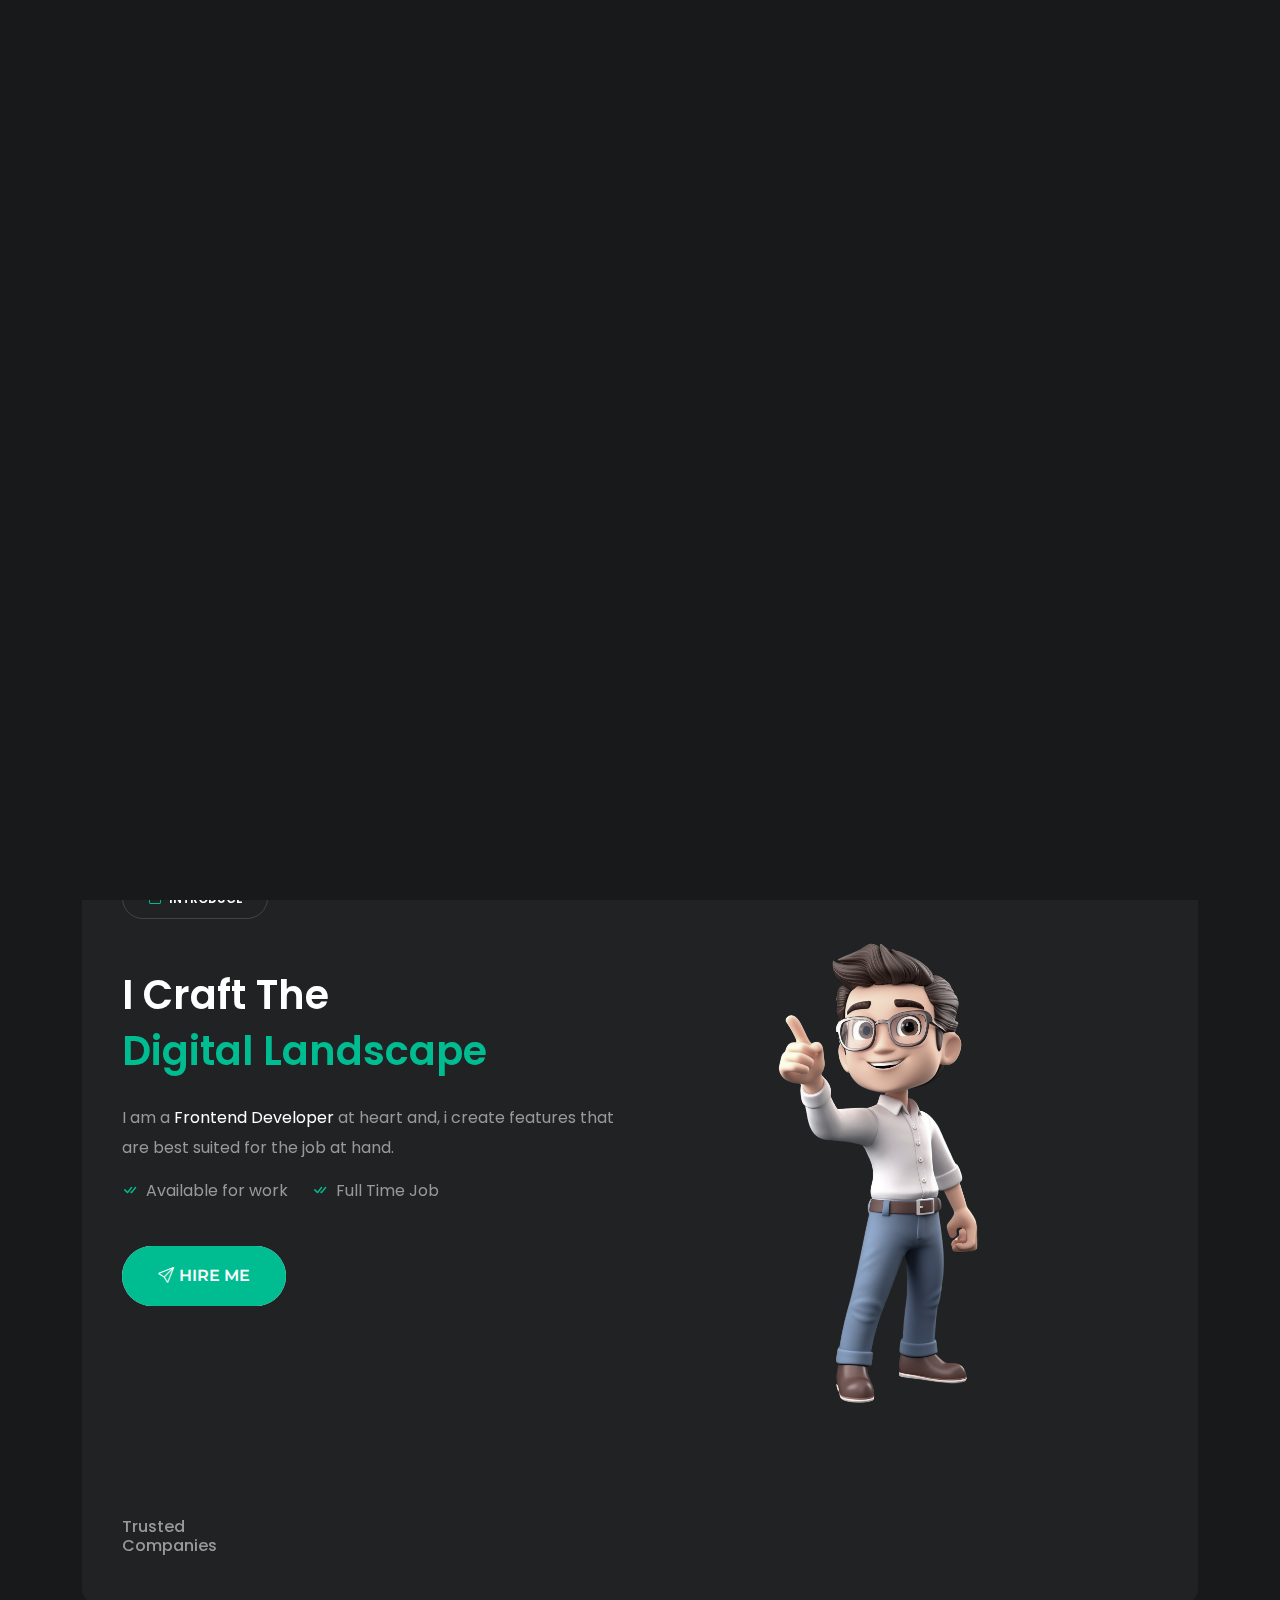
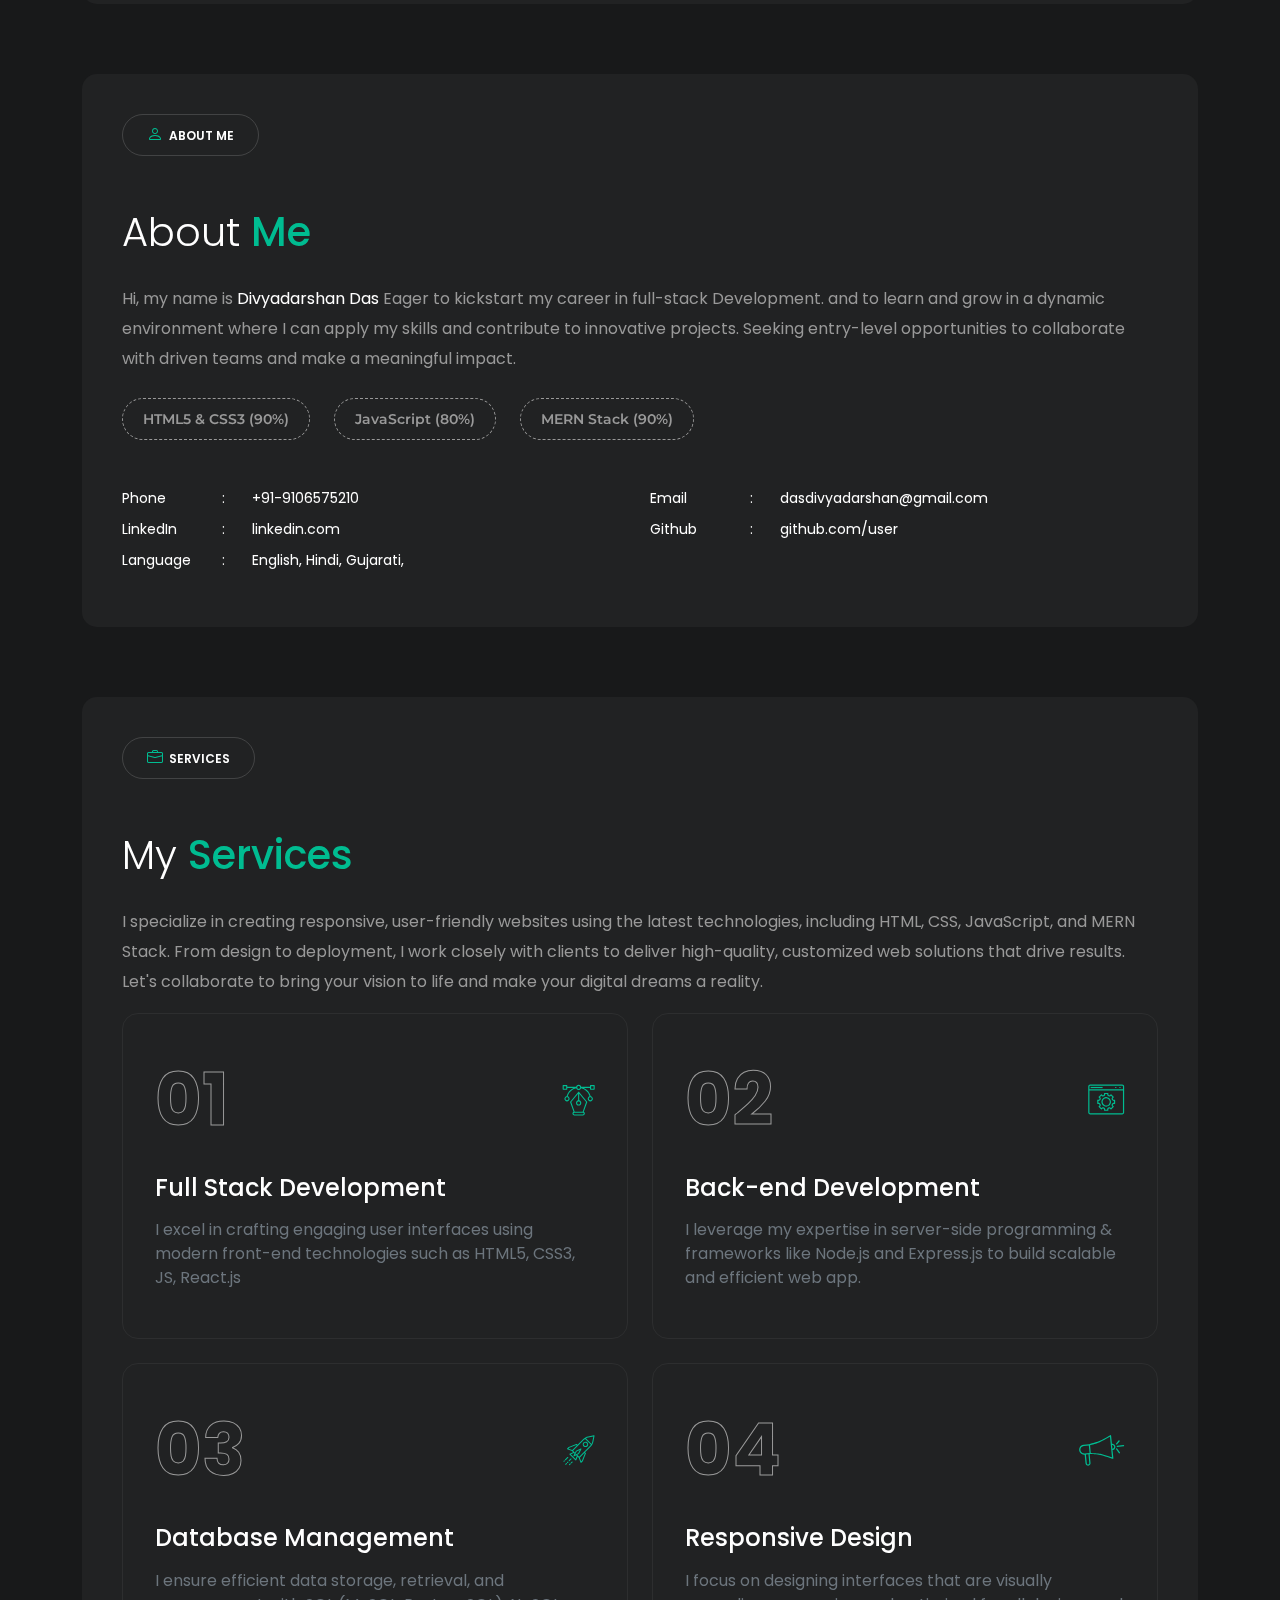
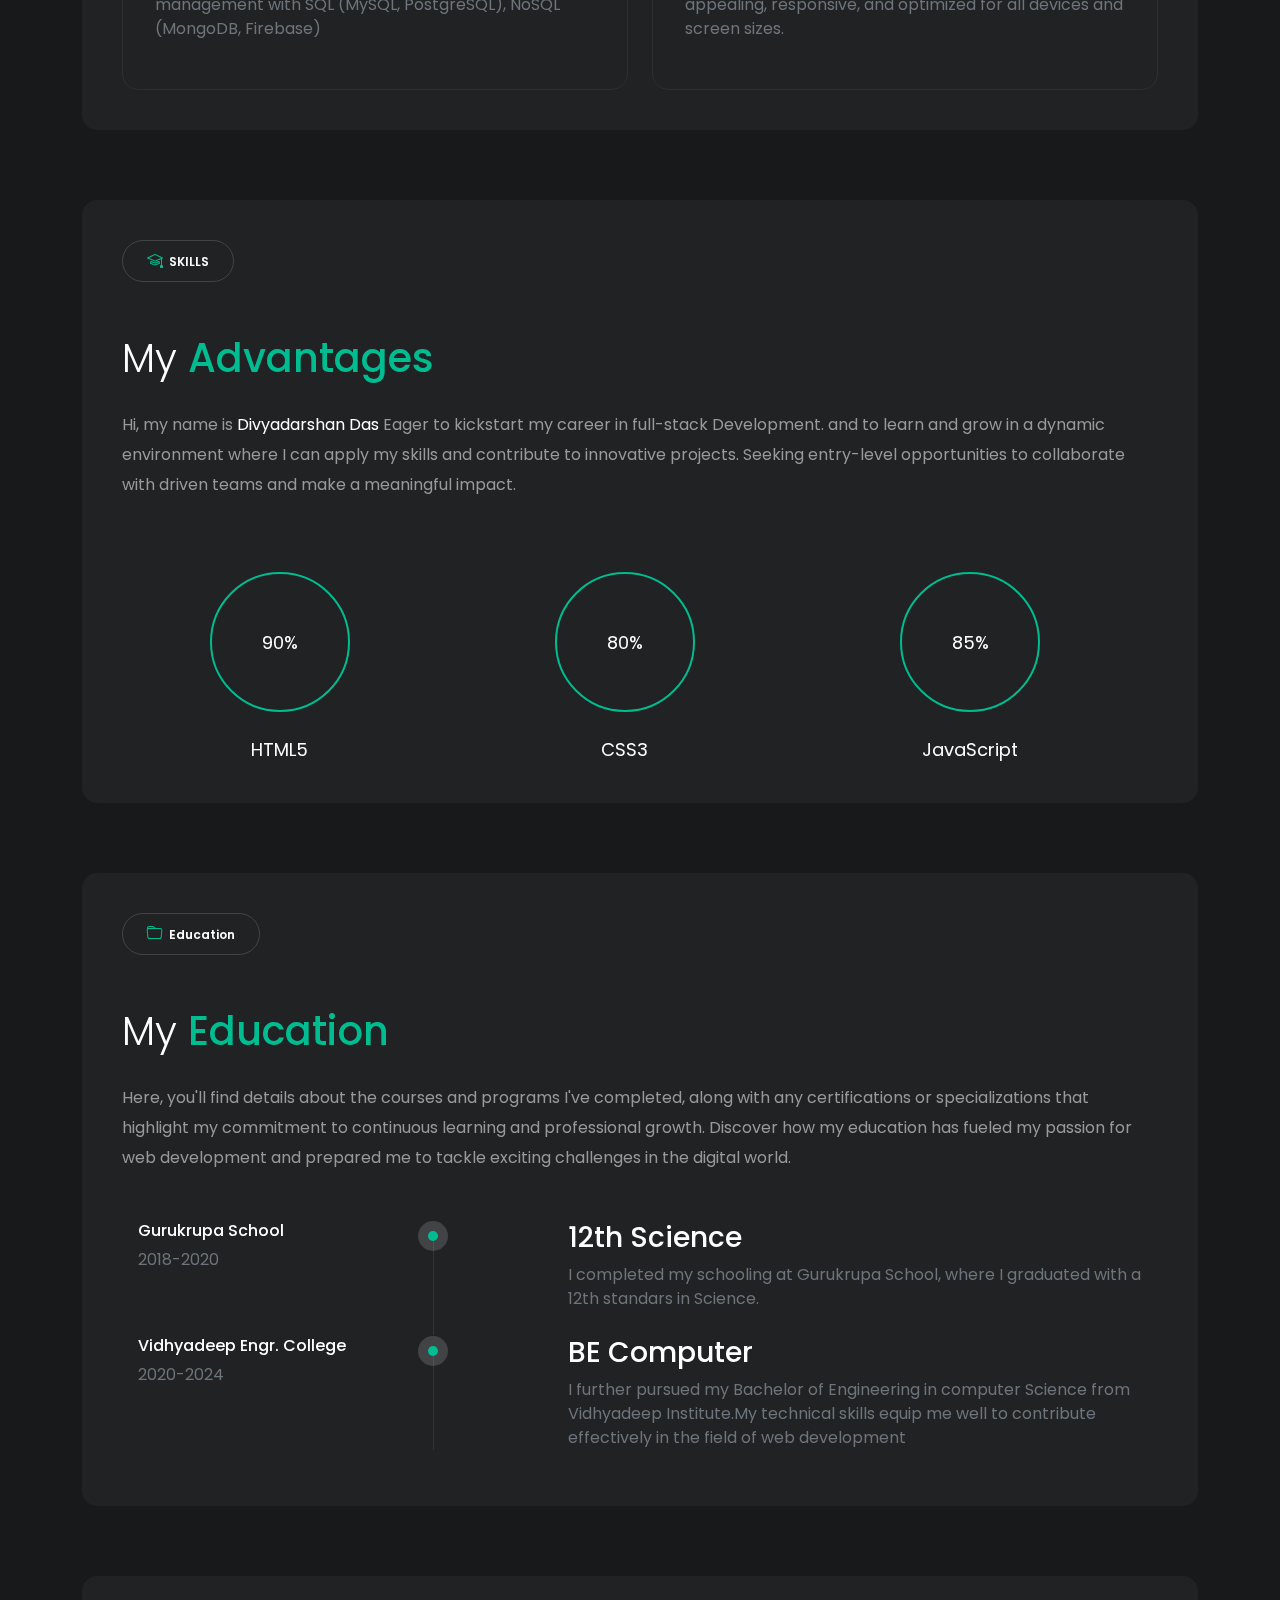
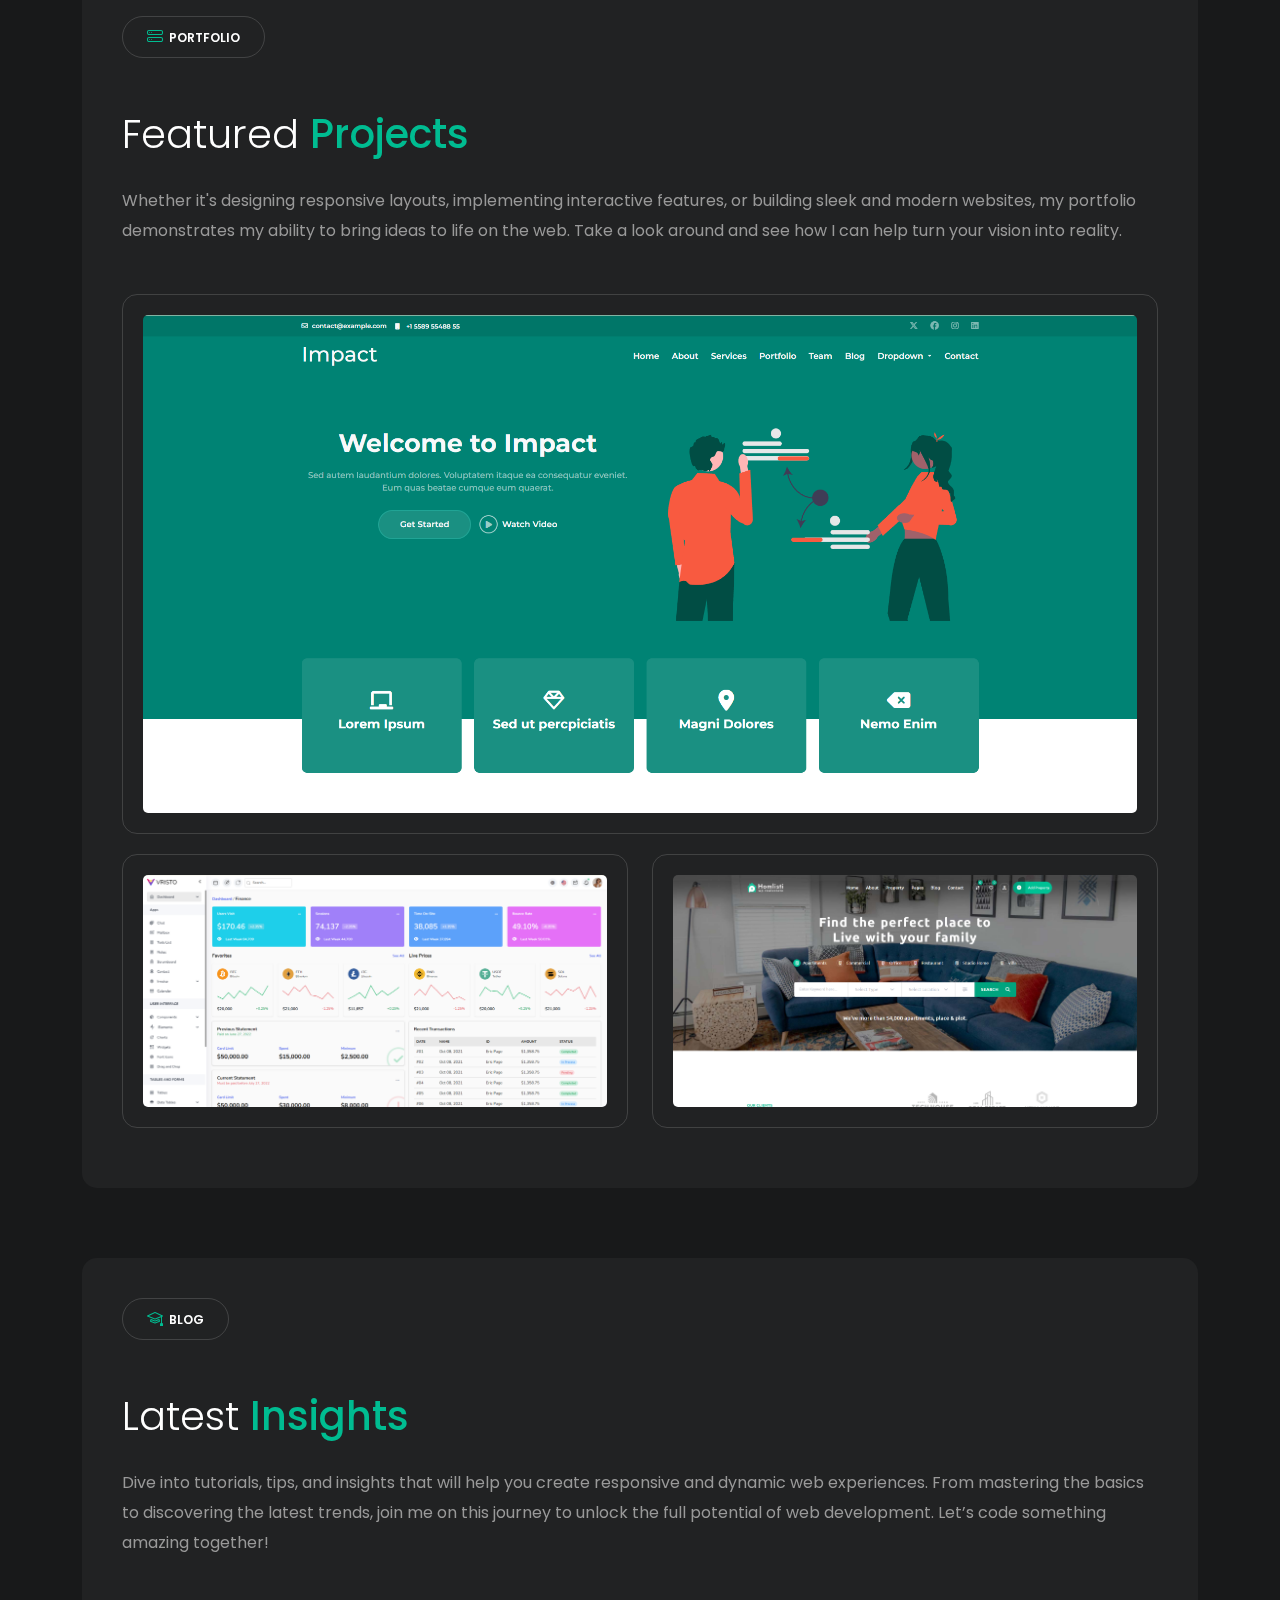
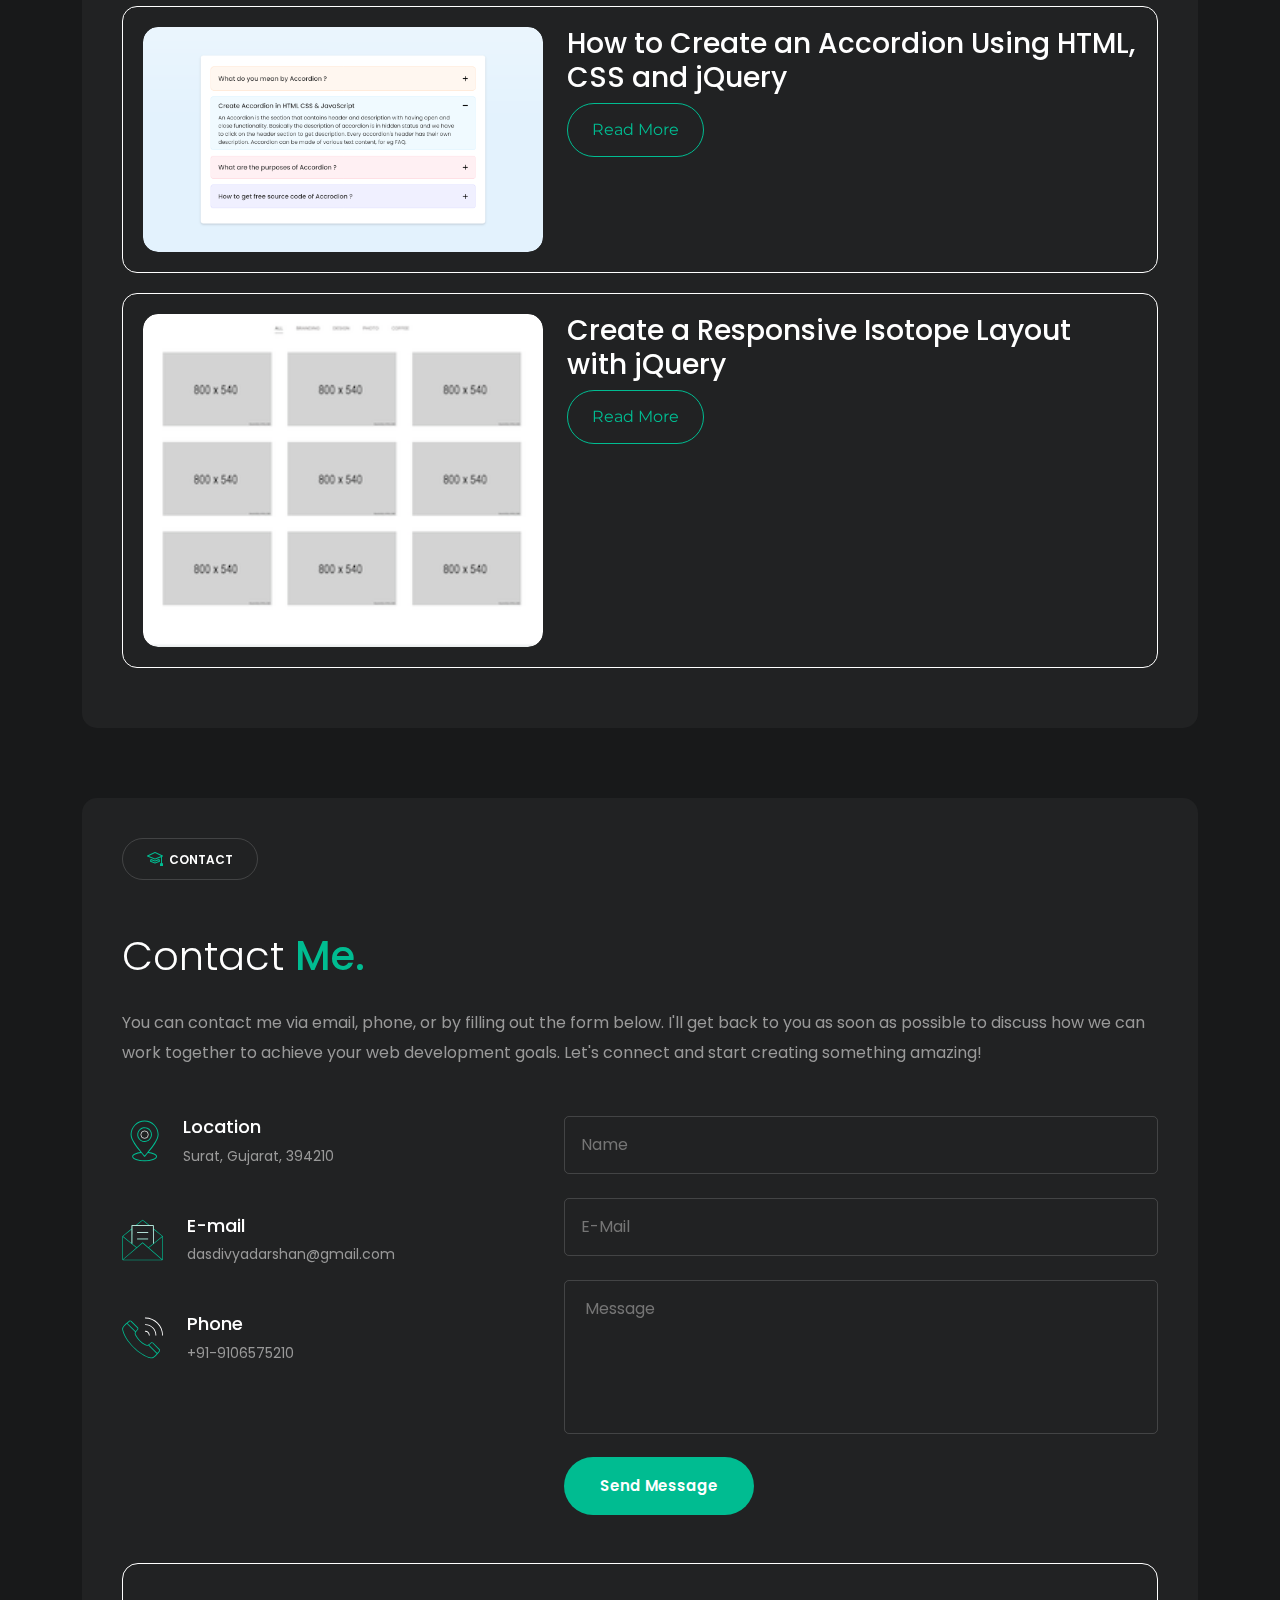
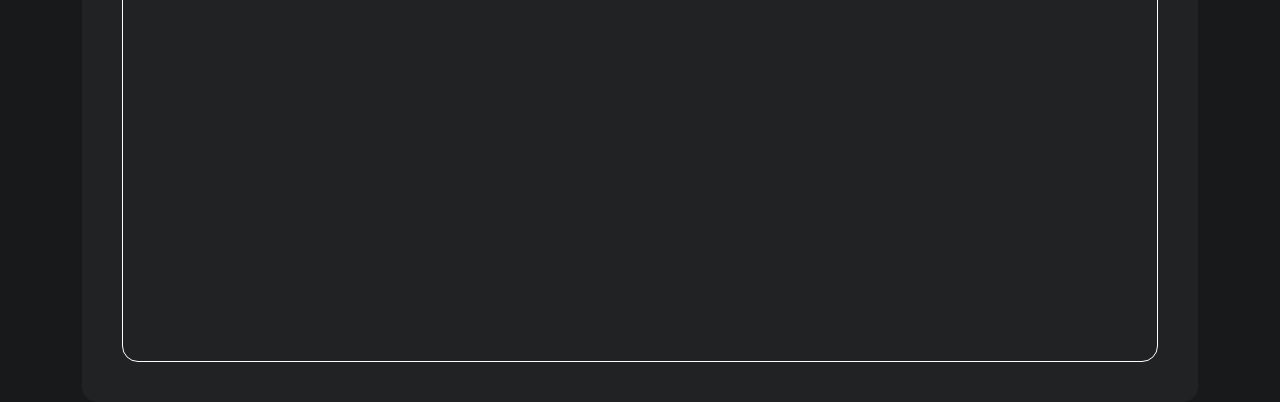
==== commit f089b481: "edited header sidebar and scrollspy feature and tooltip" ====
--- a/index.html
+++ b/index.html
@@ -5,6 +5,7 @@
     <meta charset="UTF-8">
     <meta name="viewport" content="width=device-width, initial-scale=1.0">
     <!-- bootstrap icon css link -->
+
     <link rel="stylesheet" href="https://cdn.jsdelivr.net/npm/bootstrap-icons@1.11.3/font/bootstrap-icons.min.css">
     <link rel="stylesheet" href="./assets/css/bootstrap.min.css">
 
@@ -19,10 +20,12 @@
     <link rel="stylesheet" href="./assets/css/pointer.css">
     <!-- headline css link -->
     <link rel="stylesheet" href="./assets/css/headline.css">
-    <title>Document</title>
+
+    <link rel="icon" href="./assets/images/withoutbg.png">
+    <title>Personal Portfolio</title>
 </head>
 
-<body>
+<body data-bs-spy="scroll" data-bs-target="#navbar-example2" data-bs-smooth-scroll="true">
 
     <div class="loader">
         <div class="black1">
@@ -38,12 +41,11 @@
 
 
     <div class="container d-flex justify-content-center">
-        <aside class="p-3 mt-5">
+        <aside class="p-3 ">
             <div class="aside-container">
                 <div class="profile-card">
                     <div class="profile-image">
-                        <img src="./assets/images/IMG-20240314-WA0000.jpg"
-                            width="130" alt="">
+                        <img src="./assets/images/IMG-20240314-WA0000.jpg" width="130" alt="">
                     </div>
                     <div class="profile-name">
                         <h6 class="text-white">Divyadarshan Das</h6>
@@ -112,28 +114,46 @@
             </div>
         </aside>
     </div>
-    <div class="menu d-none">
+    <div class="menu d-none" id="navbar-example2">
         <div class="d-flex flex-column align-items-center">
             <div class="side-menu-icon d-flex justify-content-center ">
                 <img src="https://html.themestransmit.com/html/minfotailwind/assets/img/site-logo.svg" alt=""
                     width="30">
             </div>
-            <ul class="p-0 m-0 d-flex flex-column align-items-center gap-4 py-4">
-                <li><a href="#introduce" class="d-inline-block"><i class="bi bi-house text-white"></i></a></li>
-                <li><a href="#about-me"> <i class="bi bi-person text-white"></i></a></li>
-                <li><a href="#service"><i class="bi bi-briefcase text-white"></i></a></li>
-                <li><a href="#skill"><i class="bi bi-mortarboard text-white"></i></a></li>
-                <li><a href="#education"><i class="bi bi-folder text-white"></i></a></li>
-                <li><a href="#portfolio"><i class="bi bi-hdd-stack text-white"></i></a></li>
-                <li><a href="#blog"><i class="bi bi-chat-left-dots-fill text-white"></i></a></li>
-                <li><a href="#contact"><i class="bi bi-envelope text-white"></i></a></li>
+            <ul class="p-0 m-0 d-flex flex-column align-items-center gap-4 py-4 nav-pills only-icon">
+                <li class="nav-item"><a href="#introduce" class="d-inline-block nav-link"
+                        data-bs-custom-class="custom-tooltip" data-bs-toggle="tooltip" data-bs-placement="left"
+                        data-bs-title="Home"><i class="bi bi-house text-white"></i></a></li>
+                <li class="nav-item"><a href="#about-me" class="nav-link" data-bs-custom-class="custom-tooltip"
+                        data-bs-toggle="tooltip" data-bs-placement="left" data-bs-title="About"> <i
+                            class="bi bi-person text-white"></i></a></li>
+                <li class="nav-item"><a href="#service" class="nav-link" data-bs-custom-class="custom-tooltip"
+                        data-bs-toggle="tooltip" data-bs-placement="left" data-bs-title="Service"><i
+                            class="bi bi-briefcase text-white"></i></a></li>
+                <li class="nav-item"><a href="#skill" class="nav-link" data-bs-custom-class="custom-tooltip"
+                        data-bs-toggle="tooltip" data-bs-placement="left" data-bs-title="Skills"><i
+                            class="bi bi-mortarboard text-white"></i></a></li>
+                <li class="nav-item"><a href="#education" class="nav-link" data-bs-custom-class="custom-tooltip"
+                        data-bs-toggle="tooltip" data-bs-placement="left" data-bs-title="Education"><i
+                            class="bi bi-folder text-white"></i></a></li>
+                <li class="nav-item"><a href="#portfolio" class="nav-link" data-bs-custom-class="custom-tooltip"
+                        data-bs-toggle="tooltip" data-bs-placement="left" data-bs-title="Portfolio"><i
+                            class="bi bi-hdd-stack text-white"></i></a></li>
+                <li class="nav-item"><a href="#blog" class="nav-link" data-bs-custom-class="custom-tooltip"
+                        data-bs-toggle="tooltip" data-bs-placement="left" data-bs-title="Blog"><i
+                            class="bi bi-chat-left-dots-fill text-white"></i></a></li>
+                <li class="nav-item"><a href="#contact" class="nav-link" data-bs-custom-class="custom-tooltip"
+                        data-bs-toggle="tooltip" data-bs-placement="left" data-bs-title="Contact"><i
+                            class="bi bi-envelope text-white"></i></a></li>
             </ul>
             <div class="share-icon d-flex justify-content-center position-relative align-items-center">
                 <a href=""><i class="bi bi-share text-white"></i></a>
 
                 <div class="social-icons position-absolute">
-                    <span><a href="https://github.com/Divyadarshan007"><i class="bi bi-github text-white"></i></a></span>
-                    <span><a href="https://www.linkedin.com/in/divyadarshan-das/"><i class="bi bi-linkedin text-white"></i></a></span>
+                    <span><a href="https://github.com/Divyadarshan007"><i
+                                class="bi bi-github text-white"></i></a></span>
+                    <span><a href="https://www.linkedin.com/in/divyadarshan-das"><i
+                                class="bi bi-linkedin text-white"></i></a></span>
                 </div>
             </div>
         </div>
@@ -169,10 +189,10 @@
             <a href="" class="d-flex align-items-center">
                 <img src="https://html.themestransmit.com/html/minfotailwind/assets/img/site-logo.svg" alt=""
                     width="30">
-                <span class="fs-3">Dev</span>
+                <span class="fs-3 text-white">Dev</span>
             </a>
         </div>
-        <div class="offcanvas-button">
+        <div class="offcanvas-button" id="navbar-example3">
             <button class="btn btn-dark sidebar-open" type="button"><svg viewBox="0 0 20 12" class="w-6"
                     xmlns="http://www.w3.org/2000/svg">
                     <path fill-rule="evenodd" clip-rule="evenodd"
@@ -183,25 +203,33 @@
 
             <div class="sidebar left-50">
                 <div class="sidebar-header">
-                    <button type="button"><i class="bi bi-x"></i></button>
+                    <button type="button"><i class="bi bi-x text-white"></i></button>
                 </div>
                 <div class="sidebar-body">
-                    <div>Menu</div>
-                    <ul class="p-0">
-                        <li><a href="">Home</a></li>
-                        <li><a href="">About</a></li>
-                        <li><a href="">Service</a></li>
-                        <li><a href="">Skills</a></li>
-                        <li><a href="">Portfolio</a></li>
-                        <li><a href="">Blog</a></li>
-                        <li><a href="">Contact</a></li>
+                    <div class="fs-2 text-white">Menu</div>
+                    <ul class="p-0 nav-pills sidebar-menu">
+                        <li class="nav-item"><a href="#introduce" class="nav-link text-white"><i
+                                    class="bi bi-house text-white"></i>Home</a></li>
+                        <li class="nav-item"><a href="#about-me" class="nav-link text-white"><i
+                                    class="bi bi-person text-white"></i>About</a></li>
+                        <li class="nav-item"><a href="#service" class="nav-link text-white"><i
+                                    class="bi bi-briefcase text-white"></i>Service</a></li>
+                        <li class="nav-item"><a href="#skill" class="nav-link text-white"><i
+                                    class="bi bi-mortarboard text-white"></i>Skills</a></li>
+                        <li class="nav-item"><a href="#education" class="nav-link text-white"><i
+                                    class="bi bi-folder text-white"></i>Education</a></li>
+                        <li class="nav-item"><a href="#portfolio" class="nav-link text-white"><i
+                                    class="bi bi-hdd-stack text-white"></i>Portfolio</a></li>
+                        <li class="nav-item"><a href="#blog" class="nav-link text-white"><i
+                                    class="bi bi-chat-left-dots-fill text-white"></i>Blog</a></li>
+                        <li class="nav-item"><a href="#contact" class="nav-link text-white"><i
+                                    class="bi bi-envelope text-white"></i>Contact</a></li>
                     </ul>
-                    <div class="social-links text-center">
+                    <div class="social-links ">
                         <p class="m-0 mb-2 ">Get In Touch</p>
-                        <span class=""><i class="bi bi-facebook"></i></span>
-                        <span class=""><i class="bi bi-twitter"></i></span>
-                        <span class=""><i class="bi bi-linkedin"></i></span>
-                        <span class=""><i class="bi bi-instagram"></i></span>
+                        <span class=""><i class="bi bi-github text-white"></i></span>
+                        <span class=""><i class="bi bi-linkedin text-white"></i></span>
+
                     </div>
                 </div>
             </div>
@@ -238,8 +266,7 @@
                             </div>
                             <div class="col-6 d-md-block d-none ">
                                 <div class=" right-image d-flex justify-content-end">
-                                    <img src="./assets/images/—Pngtree—3d character illustrator standing pose_13320632.png"
-                                        alt="" width="100%">
+                                    <img src="./assets/images/standing.png" alt="" width="100%">
                                 </div>
                             </div>
                         </div>
@@ -629,7 +656,8 @@
                                 </div>
                                 <div>
                                     <h6 class="text-white fs-3">12th Science</h6>
-                                    <p class="m-0 text-secondary">I completed my schooling at Gurukrupa School, where I graduated with a 12th standars in Science.</p>
+                                    <p class="m-0 text-secondary">I completed my schooling at Gurukrupa School, where I
+                                        graduated with a 12th standars in Science.</p>
                                 </div>
                             </div>
                             <div class="grid-item m-3">
@@ -643,10 +671,12 @@
                                 </div>
                                 <div>
                                     <h6 class="text-white fs-3">BE Computer</h6>
-                                    <p class="m-0 text-secondary">I further pursued my Bachelor of Engineering in computer Science from Vidhyadeep Institute.My technical skills equip me well to contribute effectively in the field of web development</p>
-                                </div>
-                            </div>
-                           
+                                    <p class="m-0 text-secondary">I further pursued my Bachelor of Engineering in
+                                        computer Science from Vidhyadeep Institute.My technical skills equip me well to
+                                        contribute effectively in the field of web development</p>
+                                </div>
+                            </div>
+
                         </div>
                     </div>
                 </div>
@@ -907,7 +937,9 @@
         </div>
     </section>
 
-    
+    <div class="bottom-top">
+        <span><i class="bi bi-arrow-up text-white"></i></span>
+    </div>
 
 
 
@@ -915,6 +947,8 @@
 
     <!-- jquery file -->
     <script src="./assets/js/jquery-3.7.1.min.js"></script>
+    <script src="./assets/js/popper.min.js"></script>
+    <script src="./assets/js/bootstrap.bundle.min.js"></script>
     <script src="https://cdnjs.cloudflare.com/ajax/libs/gsap/3.9.1/gsap.min.js"></script>
     <!-- swiper js link -->
     <script src="https://cdn.jsdelivr.net/npm/swiper@11/swiper-bundle.min.js"></script>
@@ -924,7 +958,17 @@
     <!-- headline js link -->
     <script src="./assets/js/headline.js"></script>
 
-<script src="./assets/js/script.js"></script>
+    <script src="./assets/js/script.js"></script>
+
+    <script>
+        $(document).ready(function () {
+            if ($(window).width() < 1400) {
+                $("body").attr("data-bs-target", "#navbar-example3");
+            } else {
+                $("body").attr("data-bs-target", "#navbar-example2");
+            }
+        });
+    </script>
 </body>
 
 </html>--- a/assets/css/style.css
+++ b/assets/css/style.css
@@ -17,6 +17,8 @@
     --theme-color: #fff;
     --line-color:rgba(255, 255, 255, 0.158) ;
     --box-color:#212223;
+    --text-color: #fff;
+    --font-primary-color: #00bc91;
 }
 
 
@@ -38,8 +40,7 @@
 }
 
 header {
-    background-color: rgb(255 255 255 / 0.1);
-    height: 60px;
+    background-color: var(--box-color);
     width: 100%;
     backdrop-filter: blur(12px);
     position: fixed;
@@ -50,9 +51,16 @@
 }
 
 .offcanvas-button svg {
-    fill: #fff;
+    fill: var(--text-color);
     height: 20px;
-    width: 20px;
+    width: 20px; 
+}
+.offcanvas-button button{
+    background-color: var(--box-color);
+    border-radius: 50%;
+    border: 1px solid var(--line-color) !important;
+    height: 50px;
+    width: 50px;
 }
 
 .offcanvas-button .sidebar-open {
@@ -60,9 +68,9 @@
 }
 
 .sidebar {
-    width: 180px;
+    width: 220px;
     height: 100vh;
-    background-color: #212223;
+    background-color: var(--box-color);
     position: fixed;
     top: 0;
     right: 0;
@@ -92,6 +100,7 @@
 }
 
 aside {
+    margin-top: 120px !important;
     width: 320px;
     background-color: #212223;
     border-radius: 20px;
@@ -926,4 +935,44 @@
 .coment-form {
     margin-top: 50px !important;
    
-}+}
+.bottom-top{
+    position: fixed;
+    bottom: 10px;
+    right: 10px;
+    display: none;
+}
+.bottom-top span{
+    display: flex;
+    justify-content: center;
+    align-items: center;
+    border-radius: 50%;
+    width: 50px;
+    height: 50px;
+    background-color: var(--box-color);
+}
+.custom-tooltip {
+    --bs-tooltip-bg: var(--box-color);
+    --bs-tooltip-color: var(--text-color);
+  }
+  .nav-link.active i{
+    color: #00bc91 !important;
+  }
+  .nav-link.active{
+    color: #00bc91 !important;
+  }
+ 
+  .sidebar-body ul{
+    margin-top: 20px;
+  }
+  .sidebar-body ul li{
+    padding: 10px 0;
+  }
+  .social-links span{
+    padding: 0 5px 0 0;
+  }
+  .sidebar-menu li a i{
+    margin-right: 10px;
+  }
+  
+
--- a/assets/css/media.css
+++ b/assets/css/media.css
@@ -14,6 +14,7 @@
     }
 
     aside {
+        margin-top: 3rem !important;
         background-color: #212223;
         position: fixed;
         left: 40px;
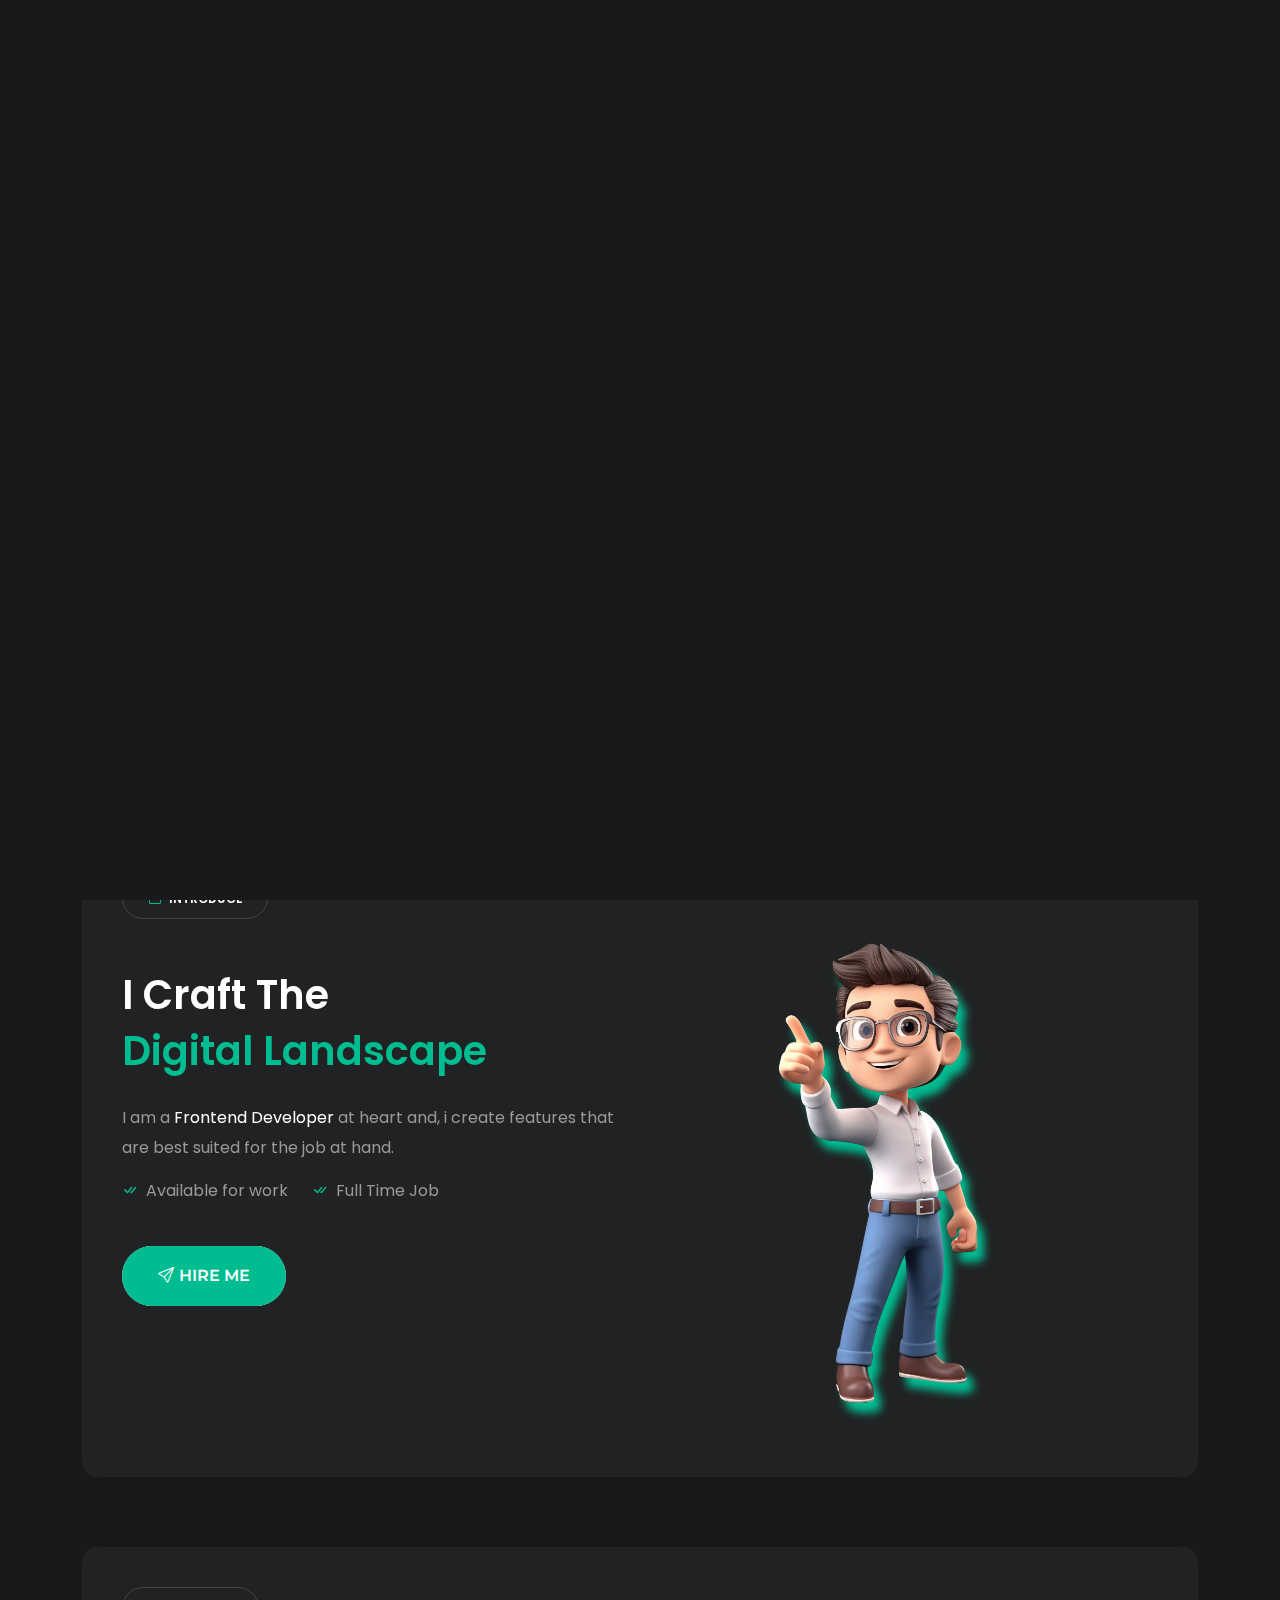
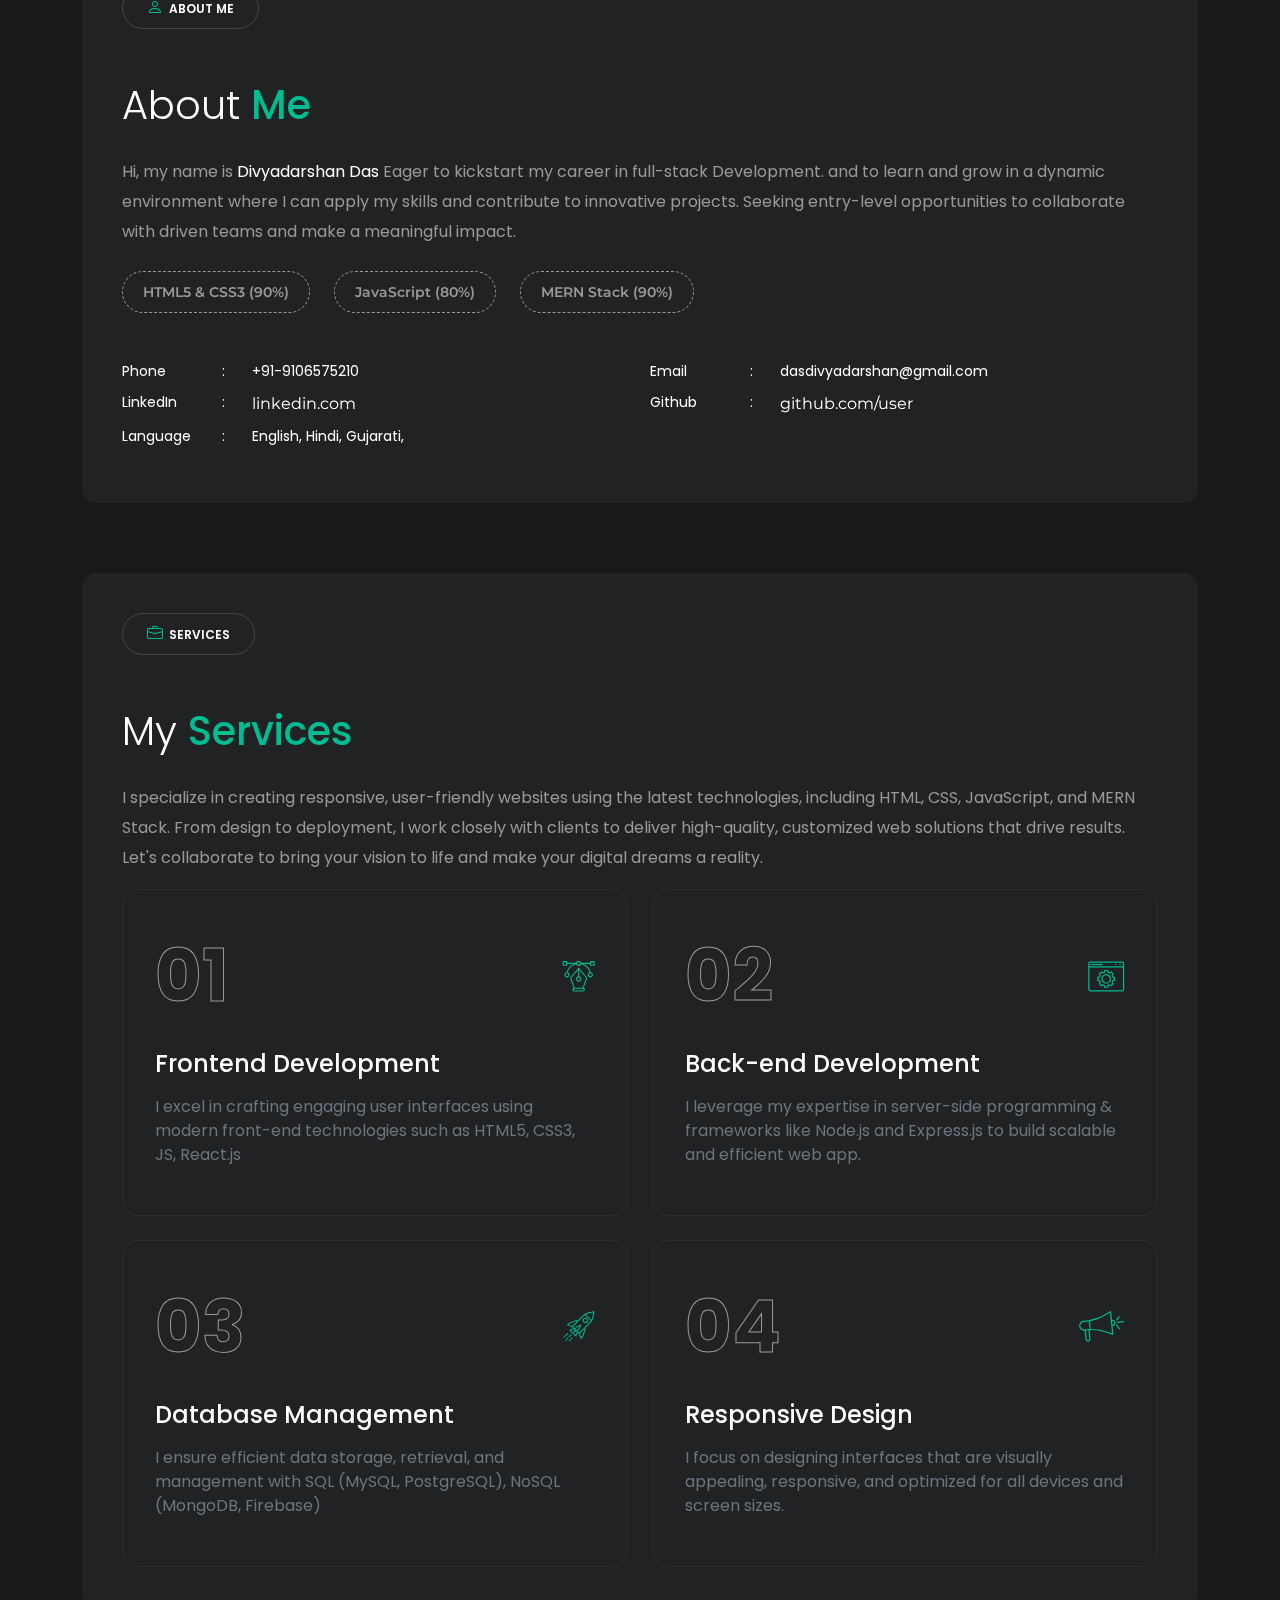
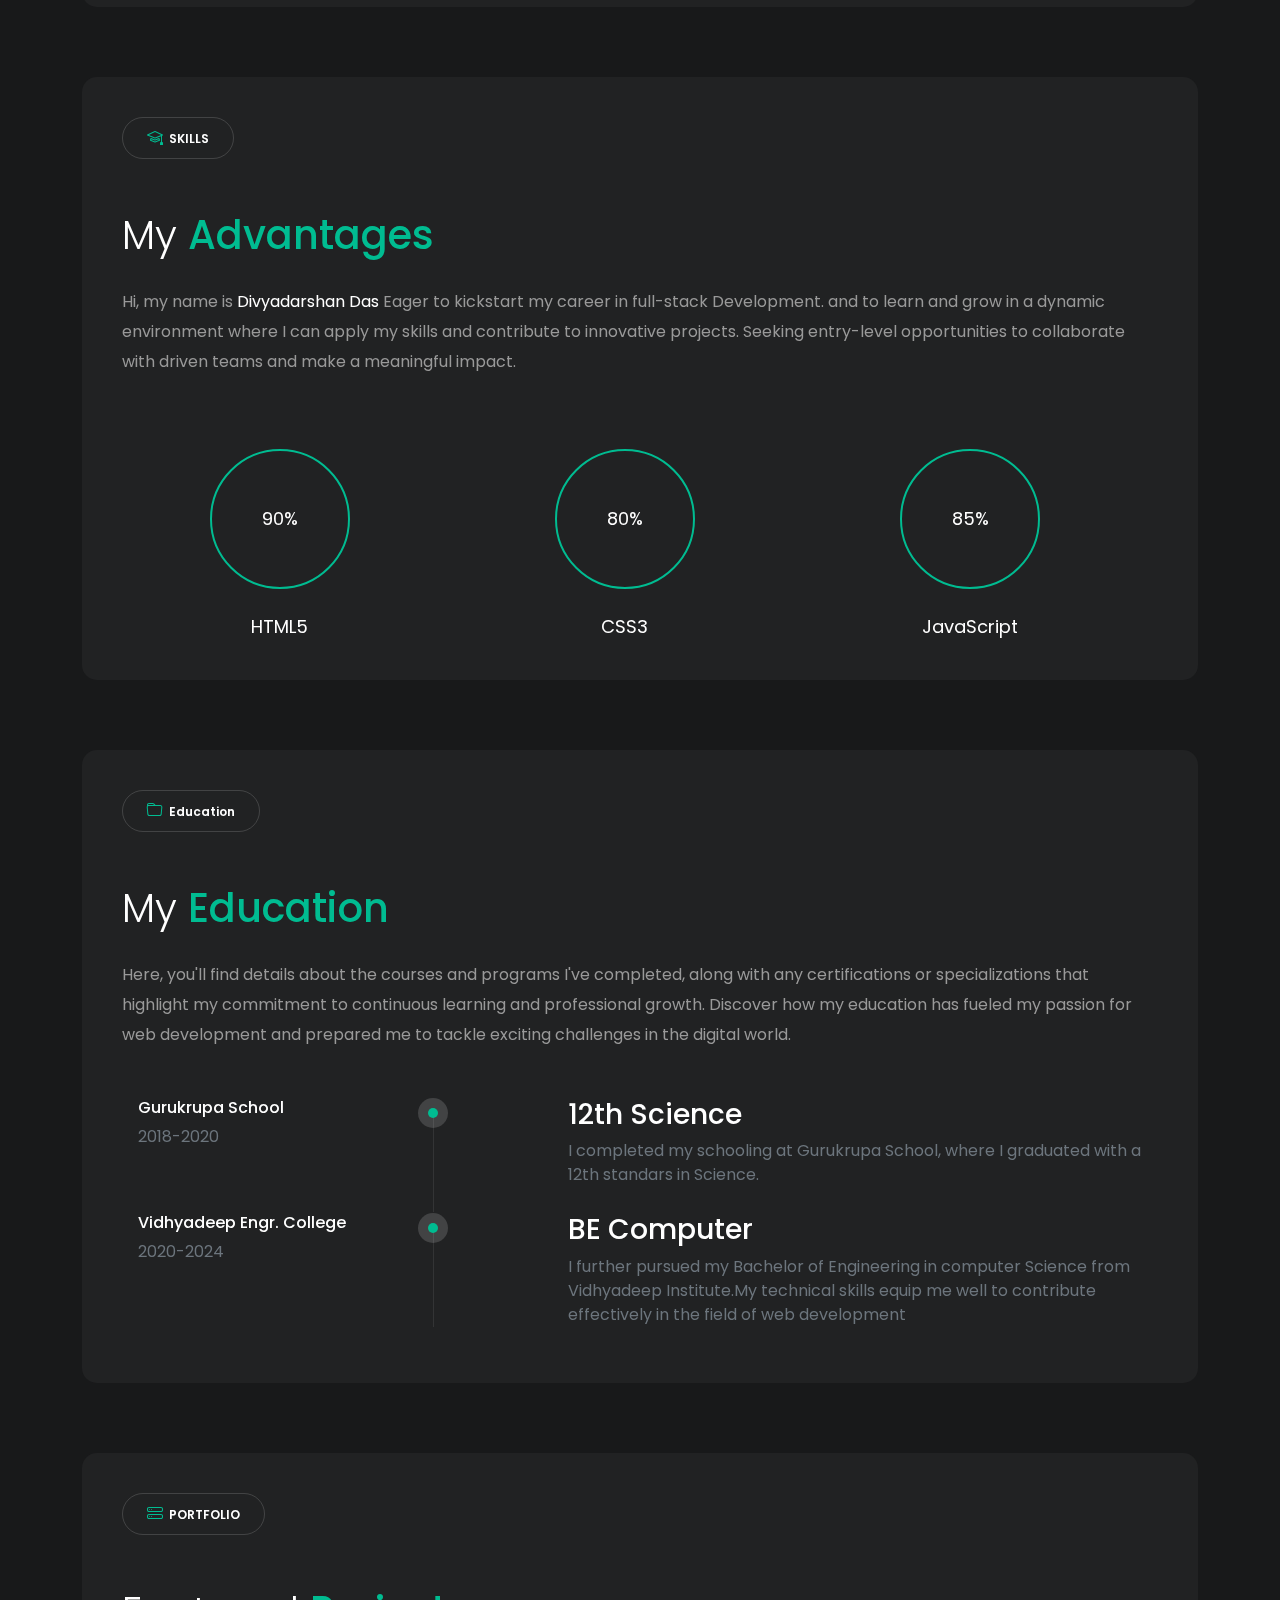
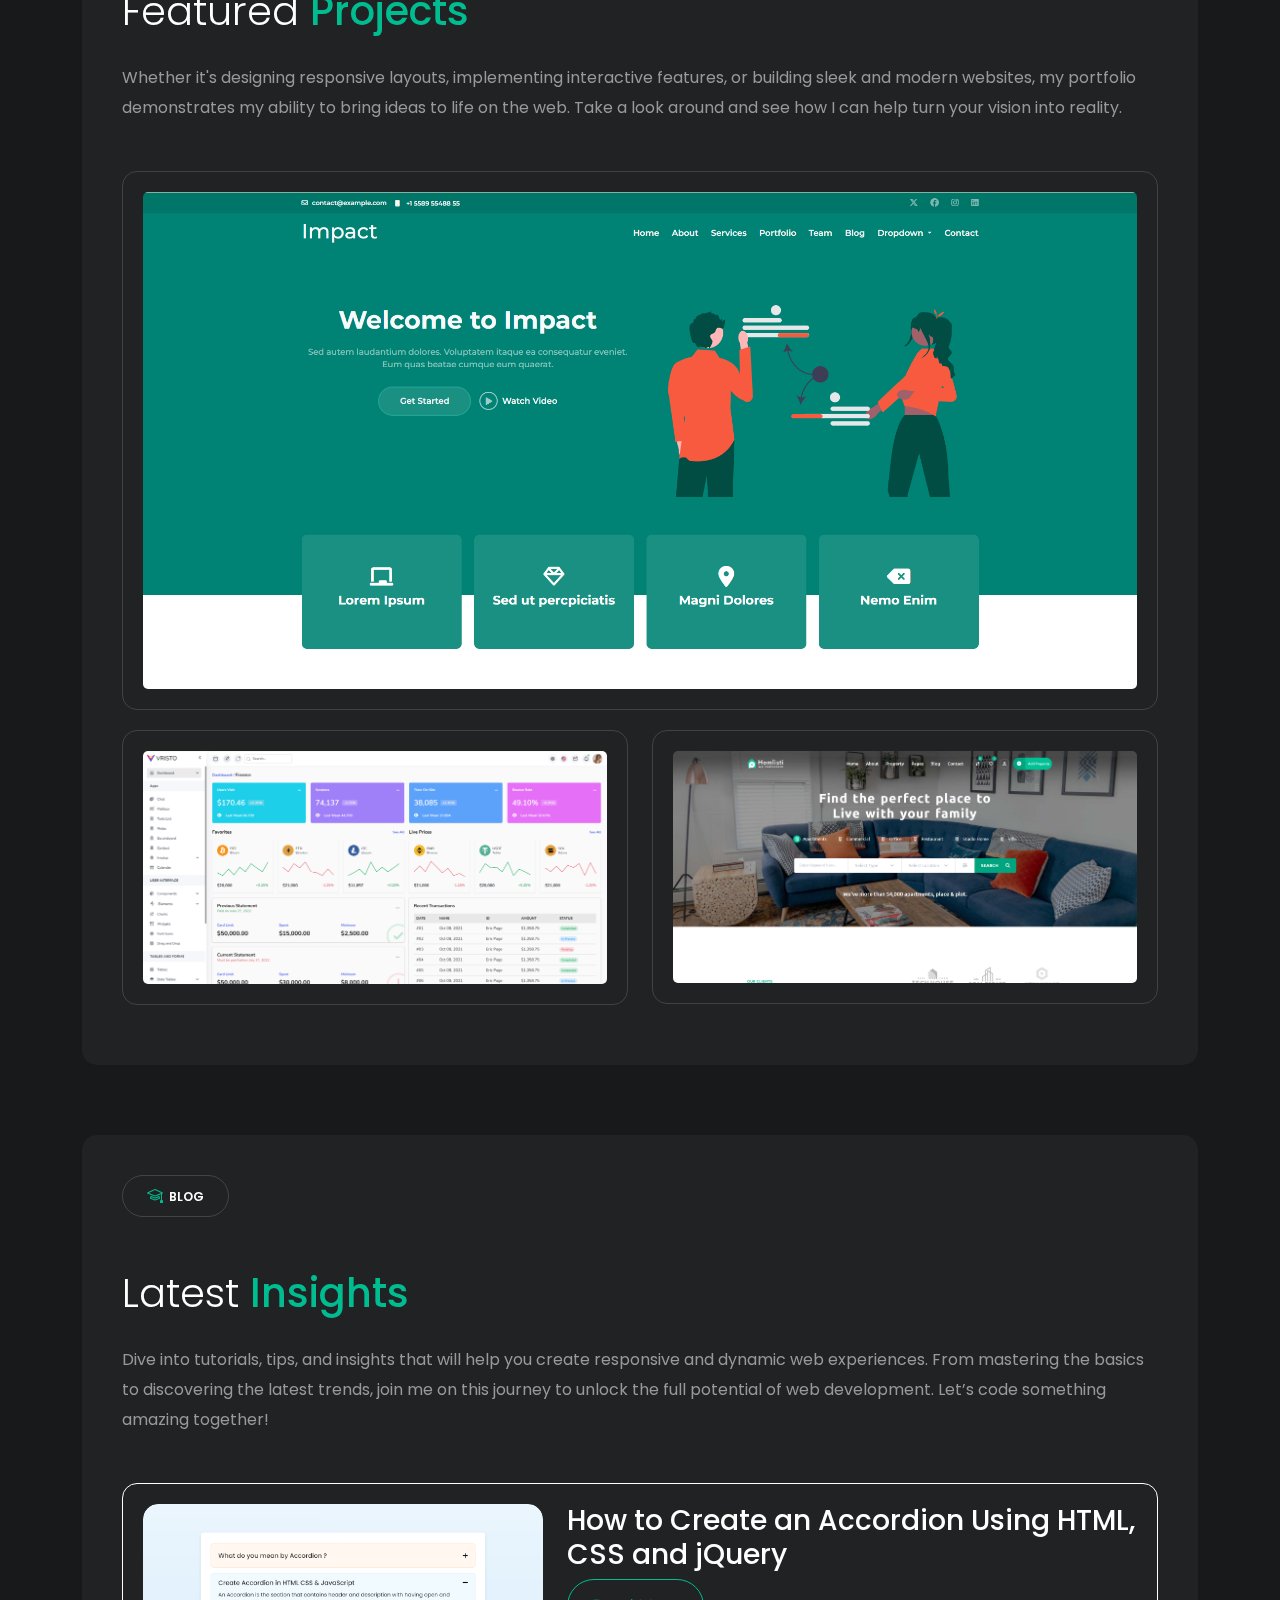
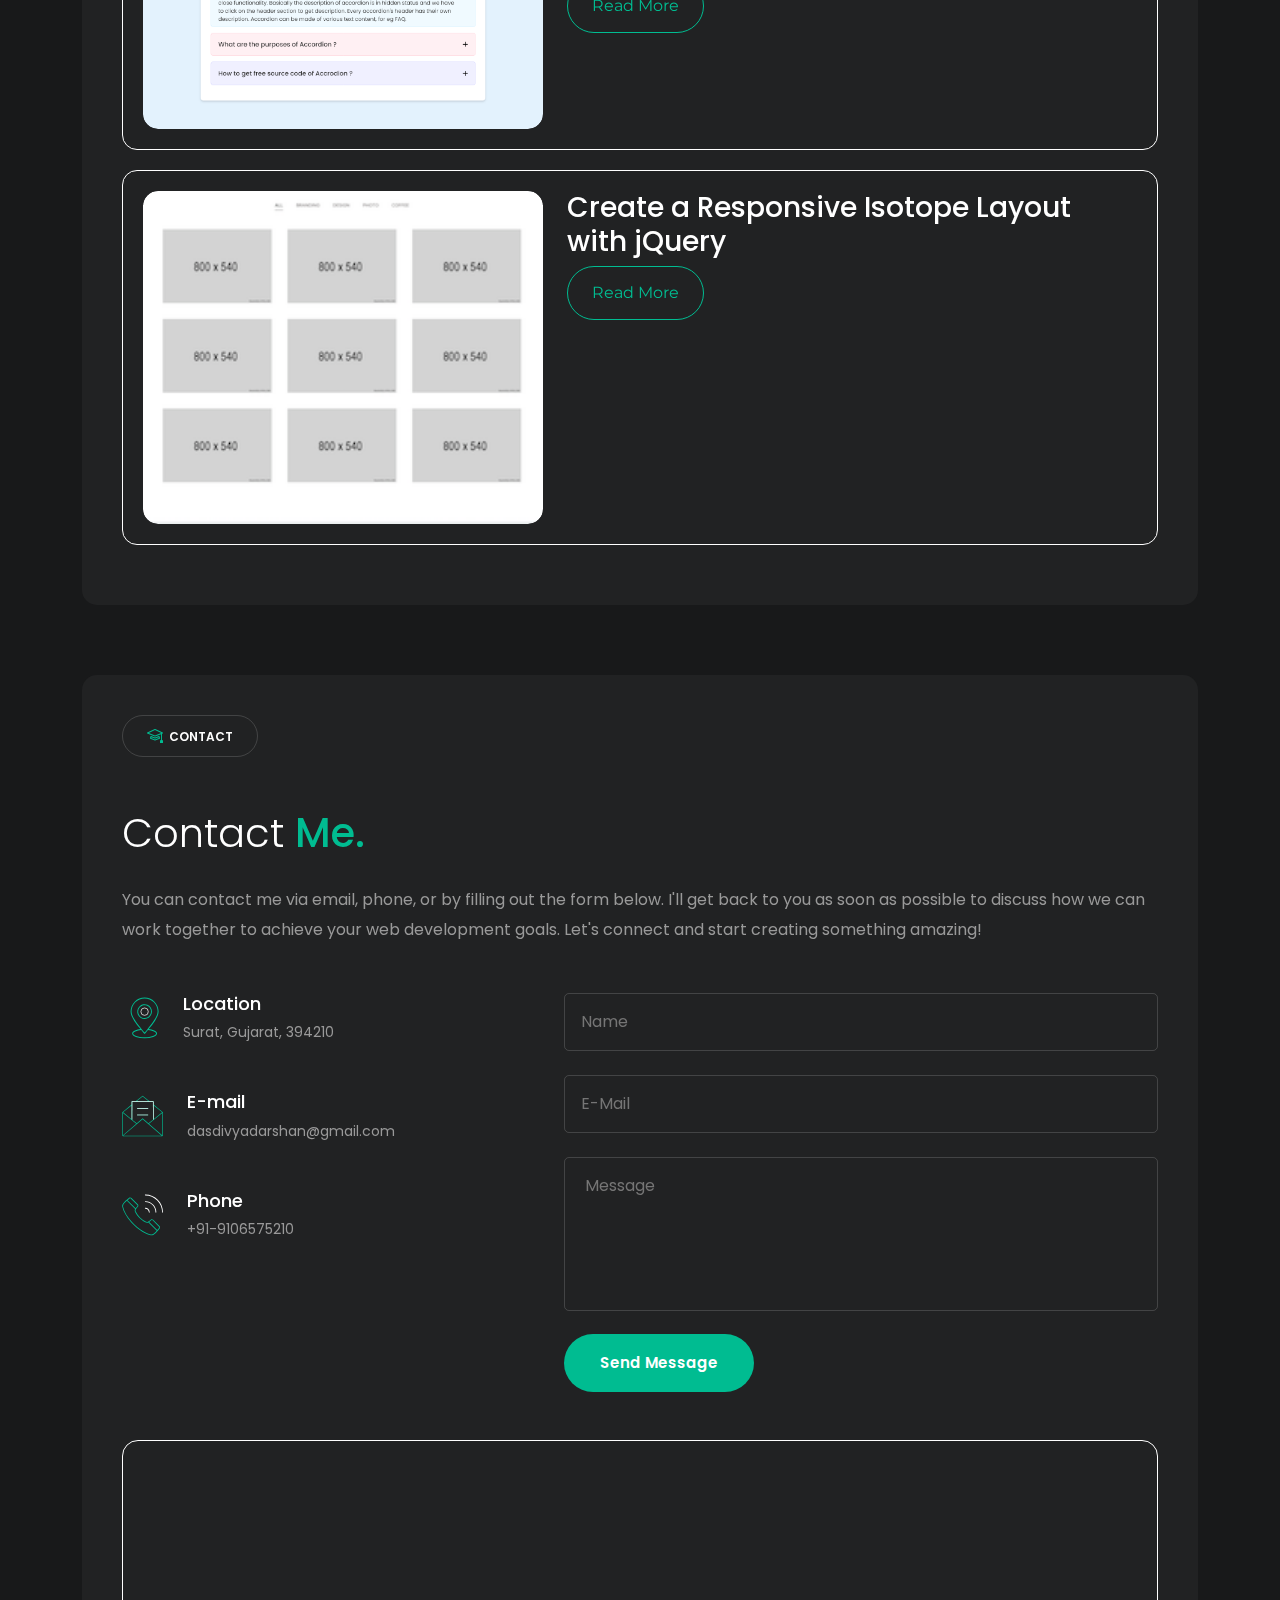
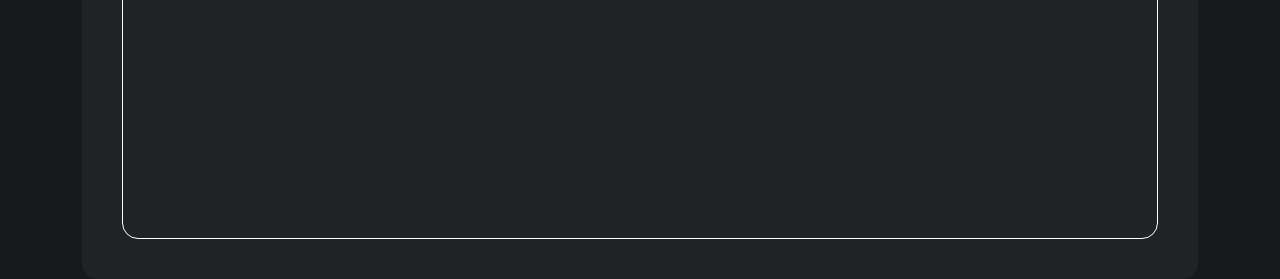
==== commit 84117079: "edited design and added download feature for resume" ====
--- a/index.html
+++ b/index.html
@@ -21,8 +21,20 @@
     <!-- headline css link -->
     <link rel="stylesheet" href="./assets/css/headline.css">
 
-    <link rel="icon" href="./assets/images/withoutbg.png">
+    <link rel="icon" href="./assets/images/Fashion_Brand_Art_Design_Logo__1_-removebg-preview.png">
     <title>Personal Portfolio</title>
+
+    <script type="text/javascript" src="https://cdn.jsdelivr.net/npm/@emailjs/browser@4/dist/email.min.js">
+    </script>
+
+    <script type="text/javascript">
+        (function () {
+            emailjs.init({
+                publicKey: "ys_IjTojDfH9DfXrD",
+            });
+        })();
+    </script>
+
 </head>
 
 <body data-bs-spy="scroll" data-bs-target="#navbar-example2" data-bs-smooth-scroll="true">
@@ -92,8 +104,9 @@
                             </div>
                         </div>
                         <div class="cv-btn w-100">
-                            <a>DOWNLOAD CV <span class="animate-bounce"><svg width="18" height="18" viewBox="0 0 15 16"
-                                        fill="none" xmlns="http://www.w3.org/2000/svg">
+                            <a href="./assets/resume/MyResume (2)-2.pdf" download="">DOWNLOAD CV <span
+                                    class="animate-bounce"><svg width="18" height="18" viewBox="0 0 15 16" fill="none"
+                                        xmlns="http://www.w3.org/2000/svg">
                                         <path
                                             d="M12.0724 4.92378C12.0726 4.91034 12.0726 4.89691 12.0726 4.88368C12.0726 2.53968 10.1657 0.632812 7.82171 0.632812C5.47771 0.632812 3.57084 2.53968 3.57084 4.88368C3.57084 4.89691 3.57084 4.91055 3.57104 4.92378C1.95417 5.0992 0.691406 6.47267 0.691406 8.13554C0.691406 9.91704 2.14059 11.3662 3.92209 11.3662H4.33138C4.55606 11.3662 4.7384 11.1839 4.7384 10.9592C4.7384 10.7345 4.55606 10.5522 4.33138 10.5522H3.92209C2.58952 10.5522 1.50544 9.46811 1.50544 8.13554C1.50544 6.80297 2.58952 5.71888 3.92209 5.71888H4.00309C4.11868 5.71888 4.22898 5.66963 4.30611 5.58355C4.38345 5.49726 4.42028 5.38248 4.40766 5.2673C4.3924 5.12769 4.38487 5.00233 4.38487 4.88348C4.38487 2.98842 5.92665 1.44664 7.82171 1.44664C9.71678 1.44664 11.2586 2.98842 11.2586 4.88348C11.2586 5.00233 11.251 5.12769 11.2358 5.2673C11.2231 5.38228 11.26 5.49726 11.3373 5.58355C11.4144 5.66963 11.5247 5.71888 11.6403 5.71888H11.7217C13.0541 5.71888 14.138 6.80297 14.138 8.13554C14.138 9.46811 13.0541 10.5522 11.7217 10.5522H11.288C11.0634 10.5522 10.881 10.7345 10.881 10.9592C10.881 11.1839 11.0634 11.3662 11.288 11.3662H11.7217C13.5028 11.3662 14.952 9.91704 14.952 8.13554C14.952 6.47247 13.6892 5.099 12.0724 4.92378Z"
                                             fill="white"></path>
@@ -267,51 +280,6 @@
                             <div class="col-6 d-md-block d-none ">
                                 <div class=" right-image d-flex justify-content-end">
                                     <img src="./assets/images/standing.png" alt="" width="100%">
-                                </div>
-                            </div>
-                        </div>
-                        <div class="d-flex margin-5rem">
-                            <div>
-                                <h6 class="fs-6" style="color: #999999;">Trusted Companies</h6>
-                            </div>
-                            <div class="swiper mySwiper">
-                                <div class="swiper-wrapper">
-                                    <div class="swiper-slide">
-                                        <img src="https://html.themestransmit.com/html/minfotailwind/assets/img/partners/logo4.svg"
-                                            alt="">
-                                    </div>
-                                    <div class="swiper-slide">
-                                        <img src="https://html.themestransmit.com/html/minfotailwind/assets/img/partners/logo2.svg"
-                                            alt="">
-                                    </div>
-                                    <div class="swiper-slide">
-                                        <img src="https://html.themestransmit.com/html/minfotailwind/assets/img/partners/logo1.svg"
-                                            alt="">
-                                    </div>
-                                    <div class="swiper-slide">
-                                        <img src="https://html.themestransmit.com/html/minfotailwind/assets/img/partners/logo3.svg"
-                                            alt="">
-                                    </div>
-                                    <div class="swiper-slide">
-                                        <img src="https://html.themestransmit.com/html/minfotailwind/assets/img/partners/logo4.svg"
-                                            alt="">
-                                    </div>
-                                    <div class="swiper-slide">
-                                        <img src="https://html.themestransmit.com/html/minfotailwind/assets/img/partners/logo2.svg"
-                                            alt="">
-                                    </div>
-                                    <div class="swiper-slide">
-                                        <img src="https://html.themestransmit.com/html/minfotailwind/assets/img/partners/logo3.svg"
-                                            alt="">
-                                    </div>
-                                    <div class="swiper-slide">
-                                        <img src="https://html.themestransmit.com/html/minfotailwind/assets/img/partners/logo1.svg"
-                                            alt="">
-                                    </div>
-                                    <div class="swiper-slide">
-                                        <img src="https://html.themestransmit.com/html/minfotailwind/assets/img/partners/logo2.svg"
-                                            alt="">
-                                    </div>
                                 </div>
                             </div>
                         </div>
@@ -362,12 +330,14 @@
                                     <li class="">
                                         <span class="color-70">LinkedIn</span>
                                         <span class="color-70">:</span>
-                                        <span class="text-wrap text-white">linkedin.com</span>
+                                        <a href="https://www.linkedin.com/in/divyadarshan-das/"
+                                            class="text-wrap text-white">linkedin.com</a>
                                     </li>
                                     <li class="">
                                         <span class="color-70">Github</span>
                                         <span class="color-70">:</span>
-                                        <span class="text-wrap text-white">github.com/user</span>
+                                        <a href="https://github.com/Divyadarshan007"
+                                            class="text-wrap text-white">github.com/user</a>
                                     </li>
                                     <li class="">
                                         <span class="color-70">Language</span>
@@ -419,7 +389,7 @@
                                             </path>
                                         </svg>
                                     </div>
-                                    <h6 class="text-white">Full Stack Development</h6>
+                                    <h6 class="text-white">Frontend Development</h6>
                                     <p class="text-secondary">I excel in crafting engaging user interfaces using modern
                                         front-end technologies such as HTML5, CSS3, JS, React.js</p>
                                 </div>
@@ -909,18 +879,20 @@
                                 </div>
                             </div>
                             <div class="col-lg-7 col-12">
-                                <form class="messageform ">
+                                <form class="messageform">
                                     <div class="input-box" class="w-100 ">
-                                        <input type="text" placeholder="Name" class="p-3 mb-4 w-100 " required>
+                                        <input type="text" id="fullName" placeholder="Name"
+                                            class="p-3 mb-4 w-100 text-white" required>
                                     </div>
                                     <div class="input-box">
-                                        <input type="email" placeholder="E-Mail" class="p-3 mb-4 w-100" required>
+                                        <input type="email" id="email" placeholder="E-Mail"
+                                            class="p-3 mb-4 w-100 text-white" required>
                                     </div>
                                     <div class="input-box">
-                                        <textarea name="" id="" placeholder="Message" rows="5"
-                                            class="w-100 mb-3"></textarea>
-                                    </div>
-                                    <button type="submit">Send Message</button>
+                                        <textarea name="" id="message" placeholder="Message" rows="5"
+                                            class="w-100 mb-3 text-white"></textarea>
+                                    </div>
+                                    <button type="submit" onclick="sendMail()">Send Message</button>
                                 </form>
                             </div>
                         </div>
@@ -940,10 +912,6 @@
     <div class="bottom-top">
         <span><i class="bi bi-arrow-up text-white"></i></span>
     </div>
-
-
-
-
 
     <!-- jquery file -->
     <script src="./assets/js/jquery-3.7.1.min.js"></script>
@@ -960,15 +928,7 @@
 
     <script src="./assets/js/script.js"></script>
 
-    <script>
-        $(document).ready(function () {
-            if ($(window).width() < 1400) {
-                $("body").attr("data-bs-target", "#navbar-example3");
-            } else {
-                $("body").attr("data-bs-target", "#navbar-example2");
-            }
-        });
-    </script>
+
 </body>
 
 </html>--- a/assets/css/style.css
+++ b/assets/css/style.css
@@ -15,8 +15,8 @@
 
 :root {
     --theme-color: #fff;
-    --line-color:rgba(255, 255, 255, 0.158) ;
-    --box-color:#212223;
+    --line-color: rgba(255, 255, 255, 0.158);
+    --box-color: #212223;
     --text-color: #fff;
     --font-primary-color: #00bc91;
 }
@@ -53,9 +53,10 @@
 .offcanvas-button svg {
     fill: var(--text-color);
     height: 20px;
-    width: 20px; 
-}
-.offcanvas-button button{
+    width: 20px;
+}
+
+.offcanvas-button button {
     background-color: var(--box-color);
     border-radius: 50%;
     border: 1px solid var(--line-color) !important;
@@ -231,7 +232,7 @@
 
 .line2 {
     height: 100vh;
-    border-right: 1px dashed var(--line-color) ;
+    border-right: 1px dashed var(--line-color);
     position: fixed;
     left: 40%;
     top: 0;
@@ -269,7 +270,7 @@
 
 .line4 {
     height: 100vh;
-    border-right: 1px dashed var(--line-color) ;
+    border-right: 1px dashed var(--line-color);
     position: fixed;
     left: 80%;
     top: 0;
@@ -498,8 +499,9 @@
 
 }
 
-.right-image img{
+.right-image img {
     filter: grayscale(40%);
+    filter: drop-shadow(7px 10px 4px #00bc91);
 }
 
 .margin-5rem {
@@ -738,7 +740,8 @@
     display: inline-block;
     transition: 0.3s all linear;
 }
-.blog-info a:hover{
+
+.blog-info a:hover {
     color: #fff;
     background-color: #00bc91;
 }
@@ -787,6 +790,8 @@
     border-radius: 30px;
     display: inline-block;
 }
+
+
 
 .map {
     padding: 20px;
@@ -934,15 +939,17 @@
 
 .coment-form {
     margin-top: 50px !important;
-   
-}
-.bottom-top{
+
+}
+
+.bottom-top {
     position: fixed;
     bottom: 10px;
     right: 10px;
     display: none;
 }
-.bottom-top span{
+
+.bottom-top span {
     display: flex;
     justify-content: center;
     align-items: center;
@@ -951,28 +958,32 @@
     height: 50px;
     background-color: var(--box-color);
 }
+
 .custom-tooltip {
     --bs-tooltip-bg: var(--box-color);
     --bs-tooltip-color: var(--text-color);
-  }
-  .nav-link.active i{
+}
+
+.nav-link.active i {
     color: #00bc91 !important;
-  }
-  .nav-link.active{
+}
+
+.nav-link.active {
     color: #00bc91 !important;
-  }
- 
-  .sidebar-body ul{
+}
+
+.sidebar-body ul {
     margin-top: 20px;
-  }
-  .sidebar-body ul li{
+}
+
+.sidebar-body ul li {
     padding: 10px 0;
-  }
-  .social-links span{
+}
+
+.social-links span {
     padding: 0 5px 0 0;
-  }
-  .sidebar-menu li a i{
+}
+
+.sidebar-menu li a i {
     margin-right: 10px;
-  }
-  
-
+}